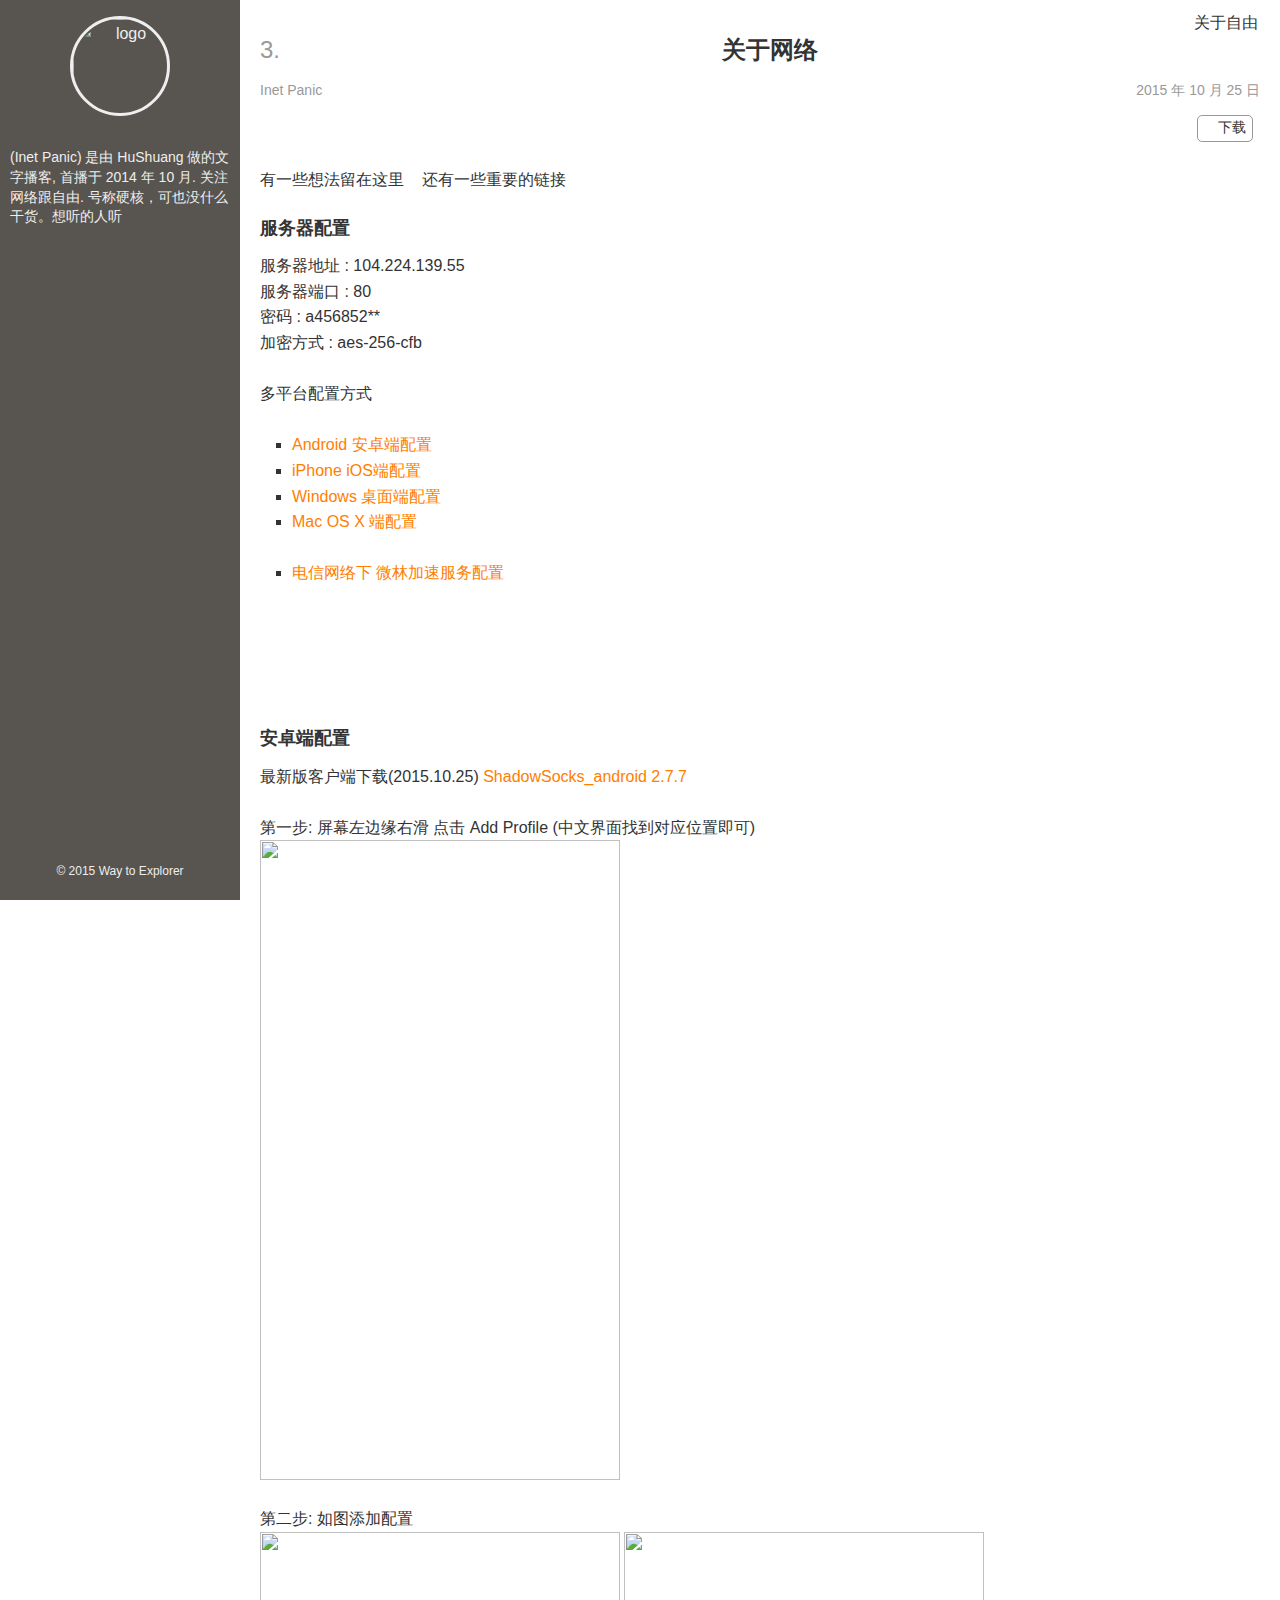
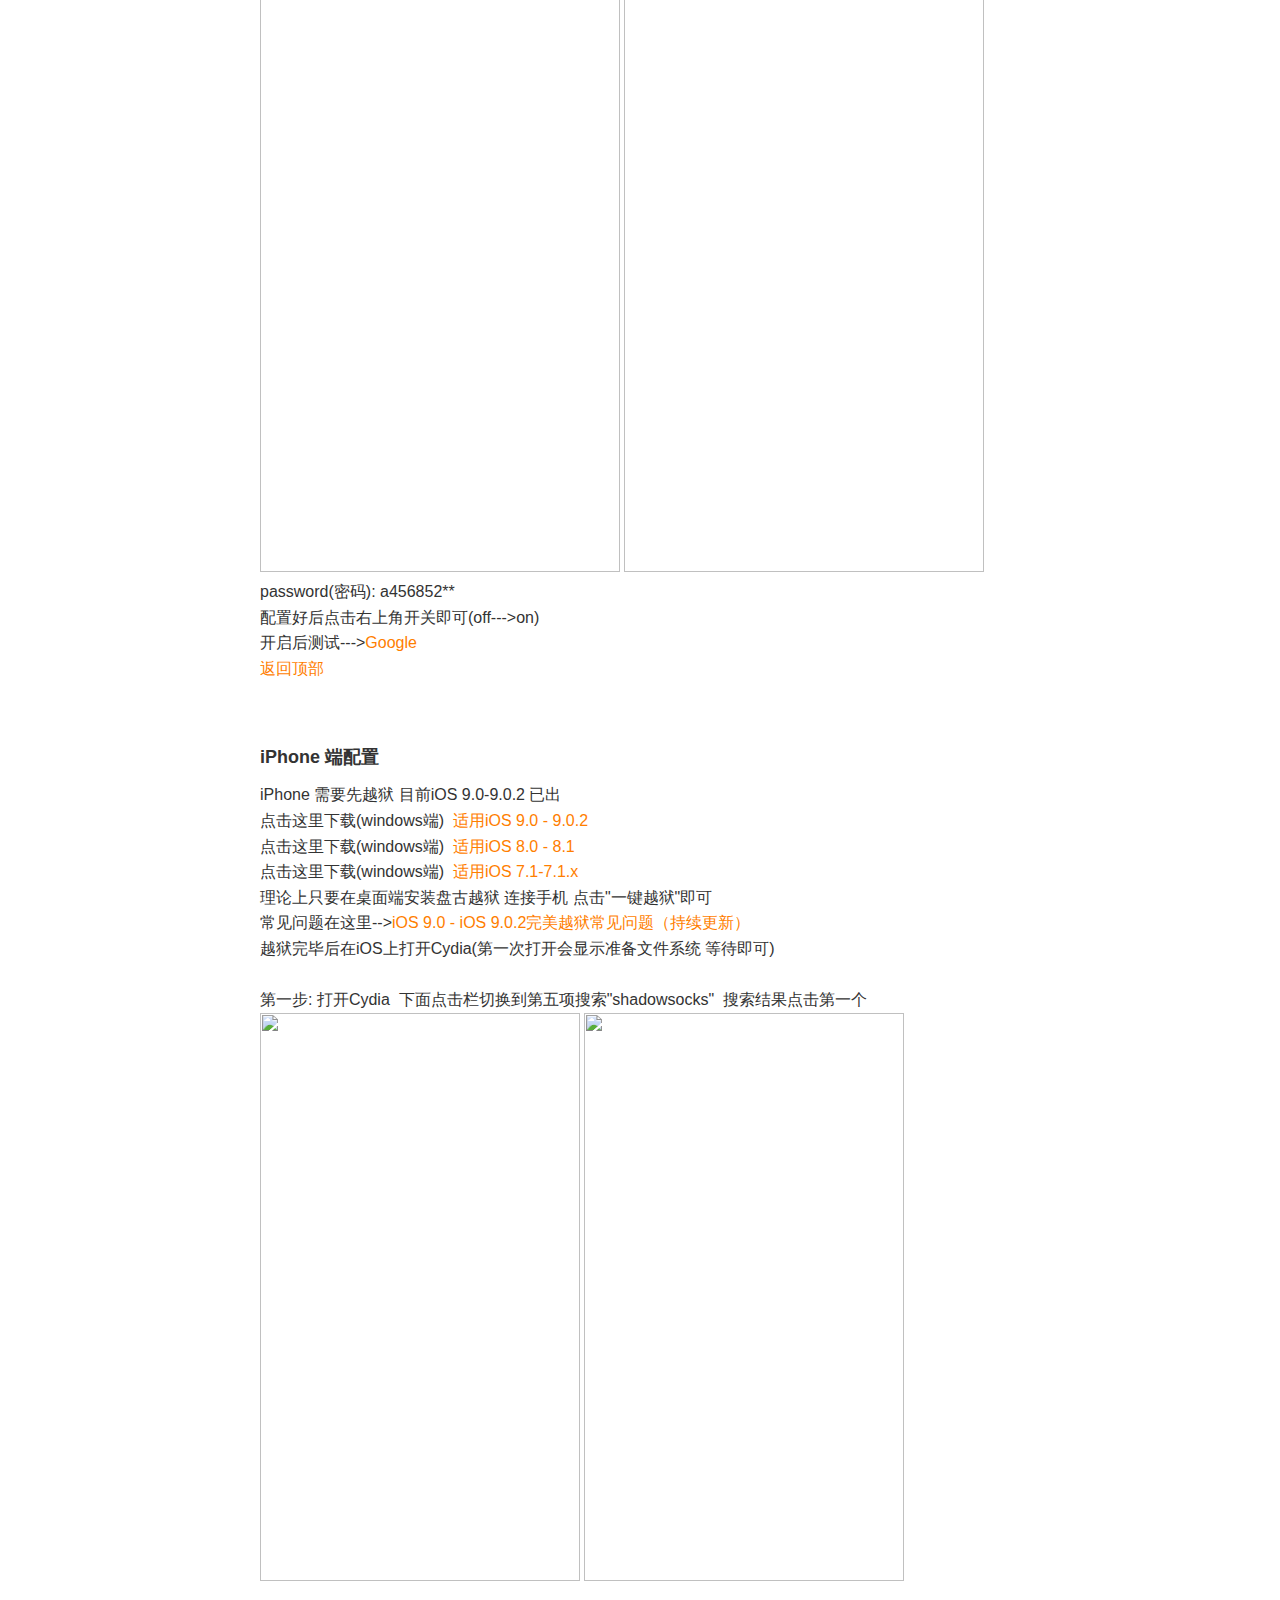
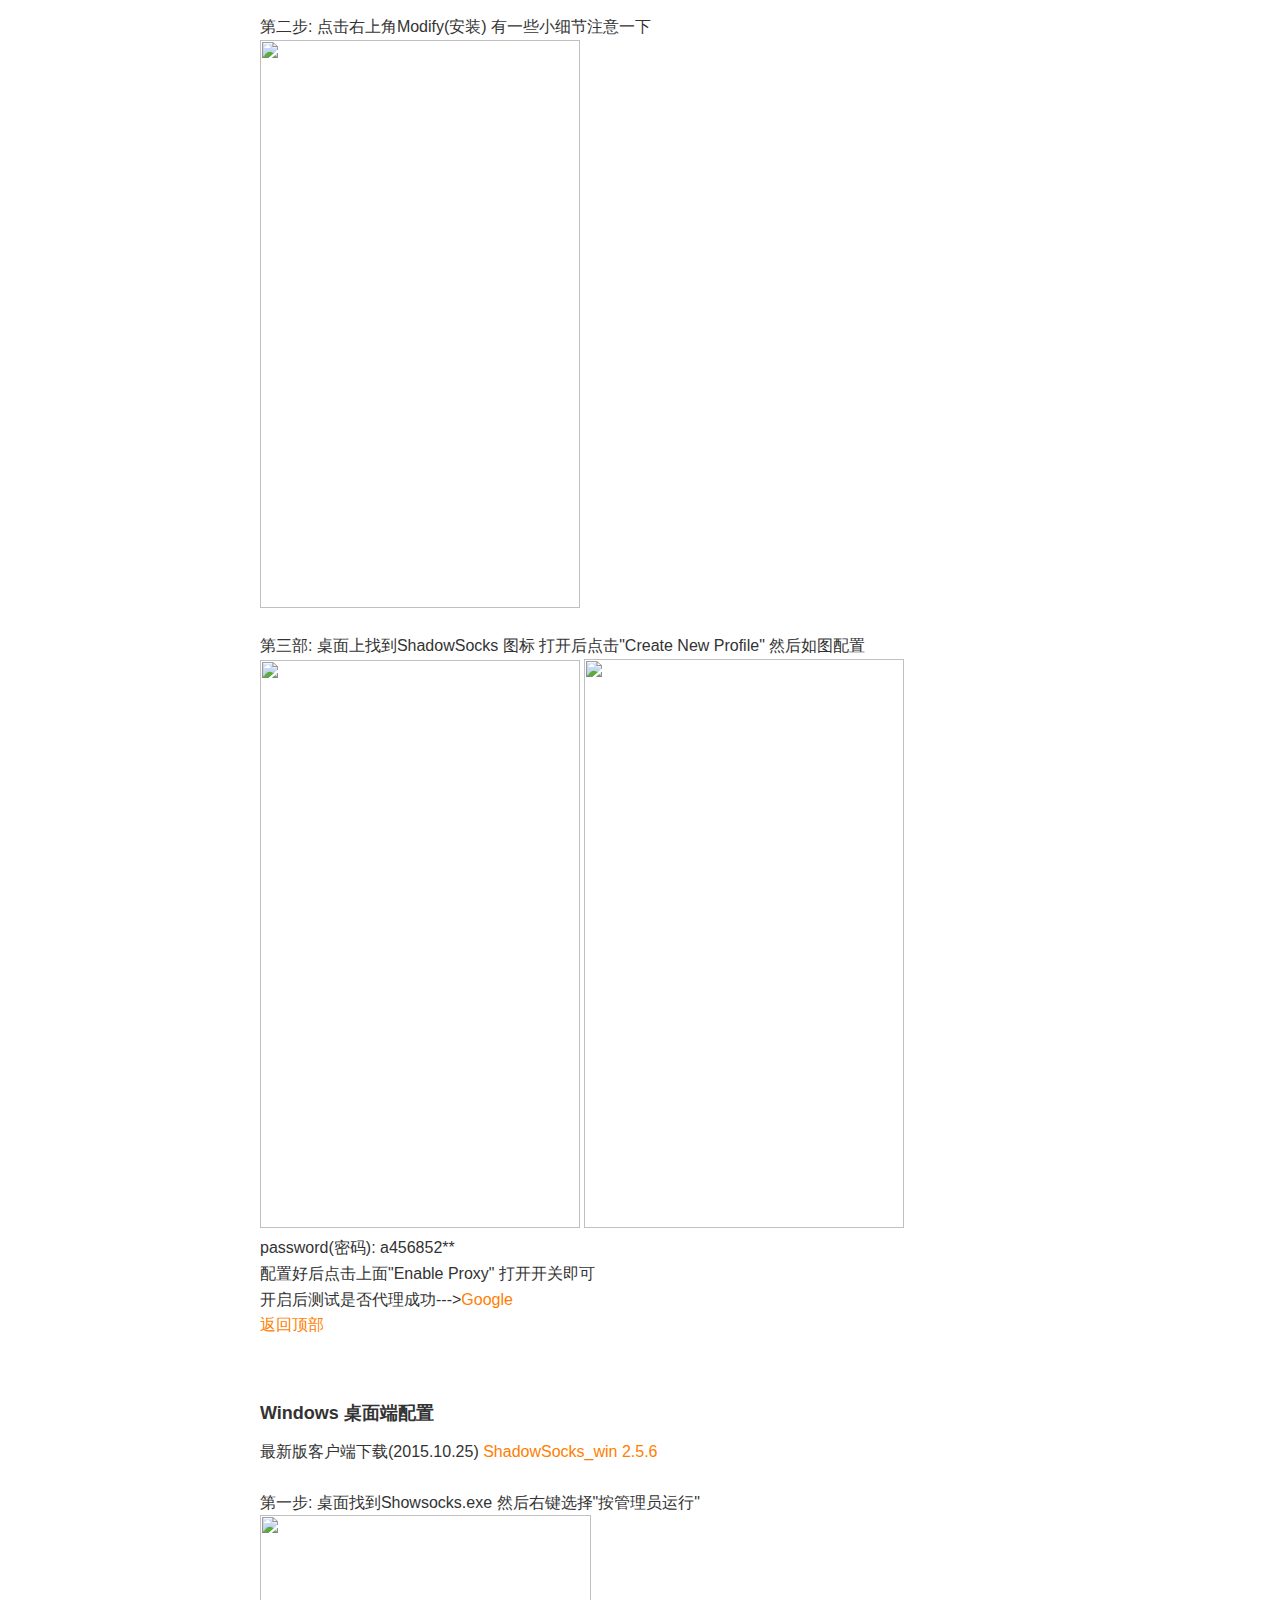
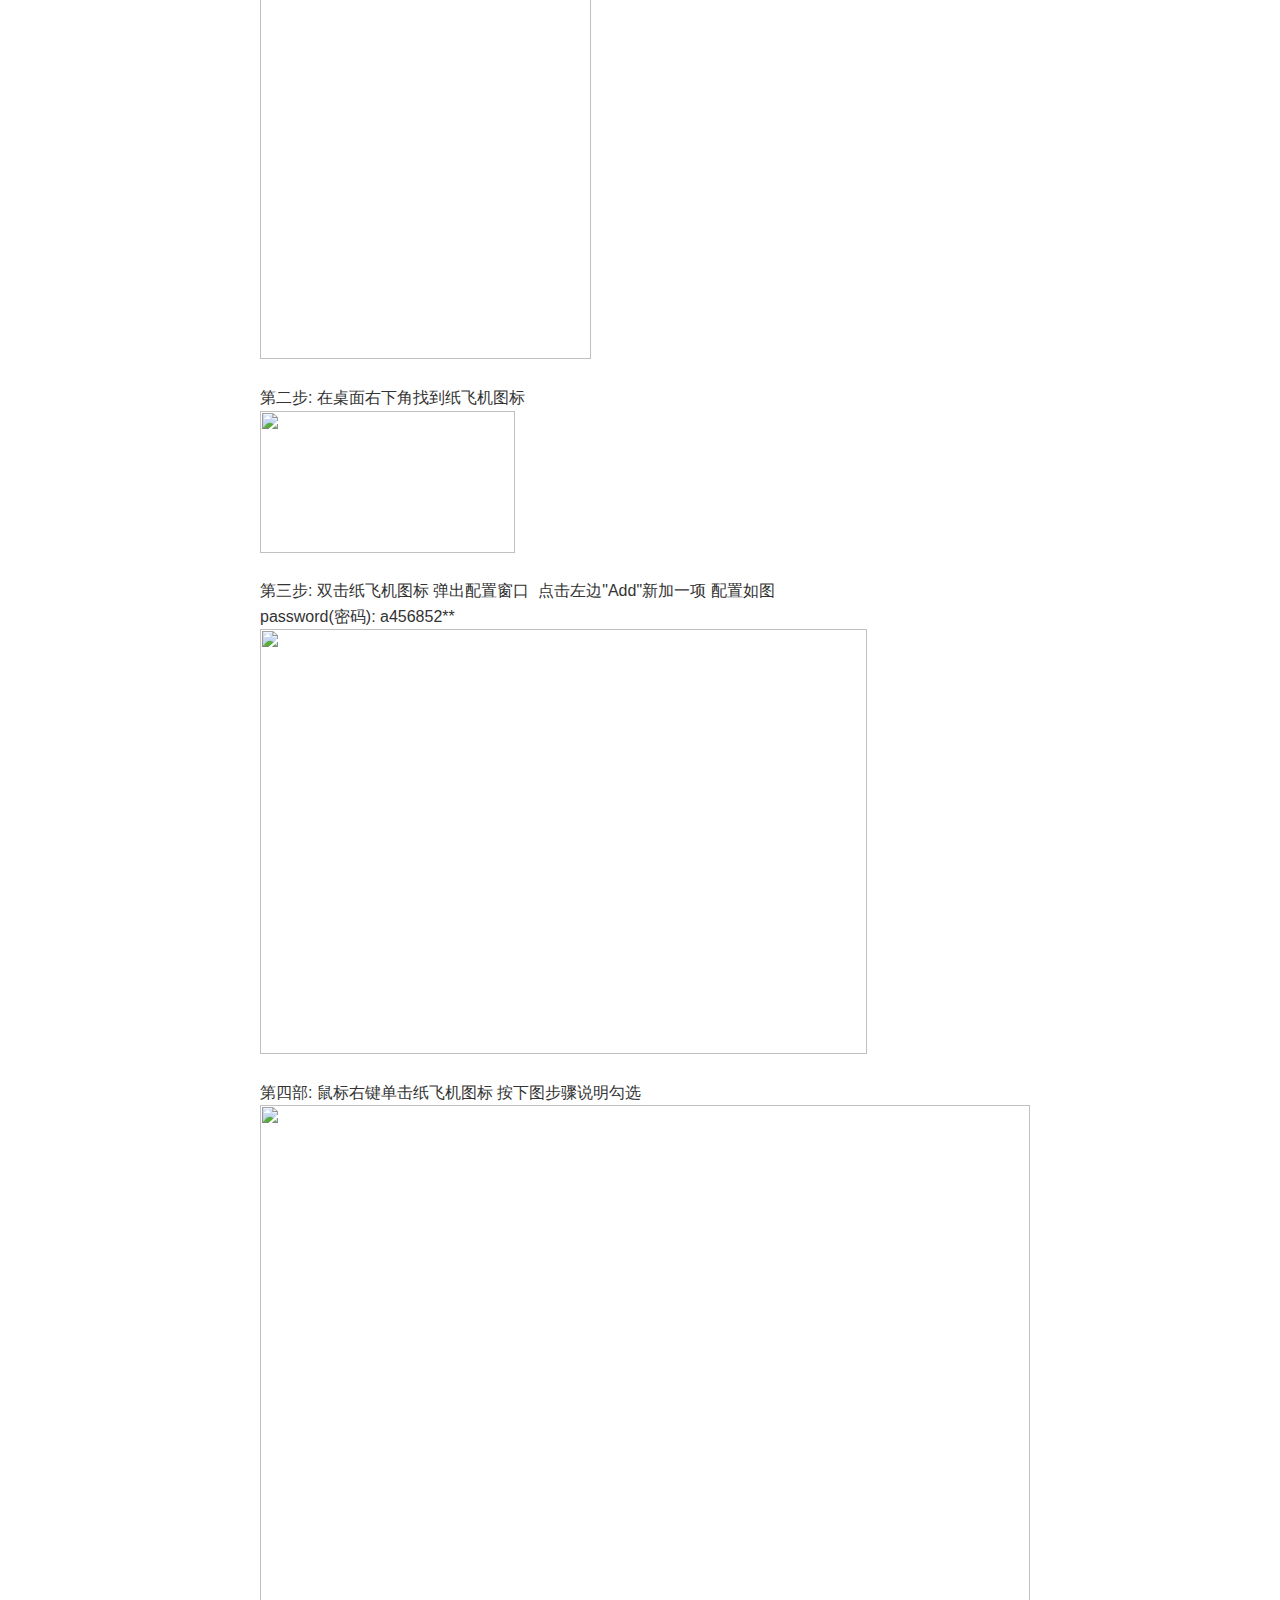
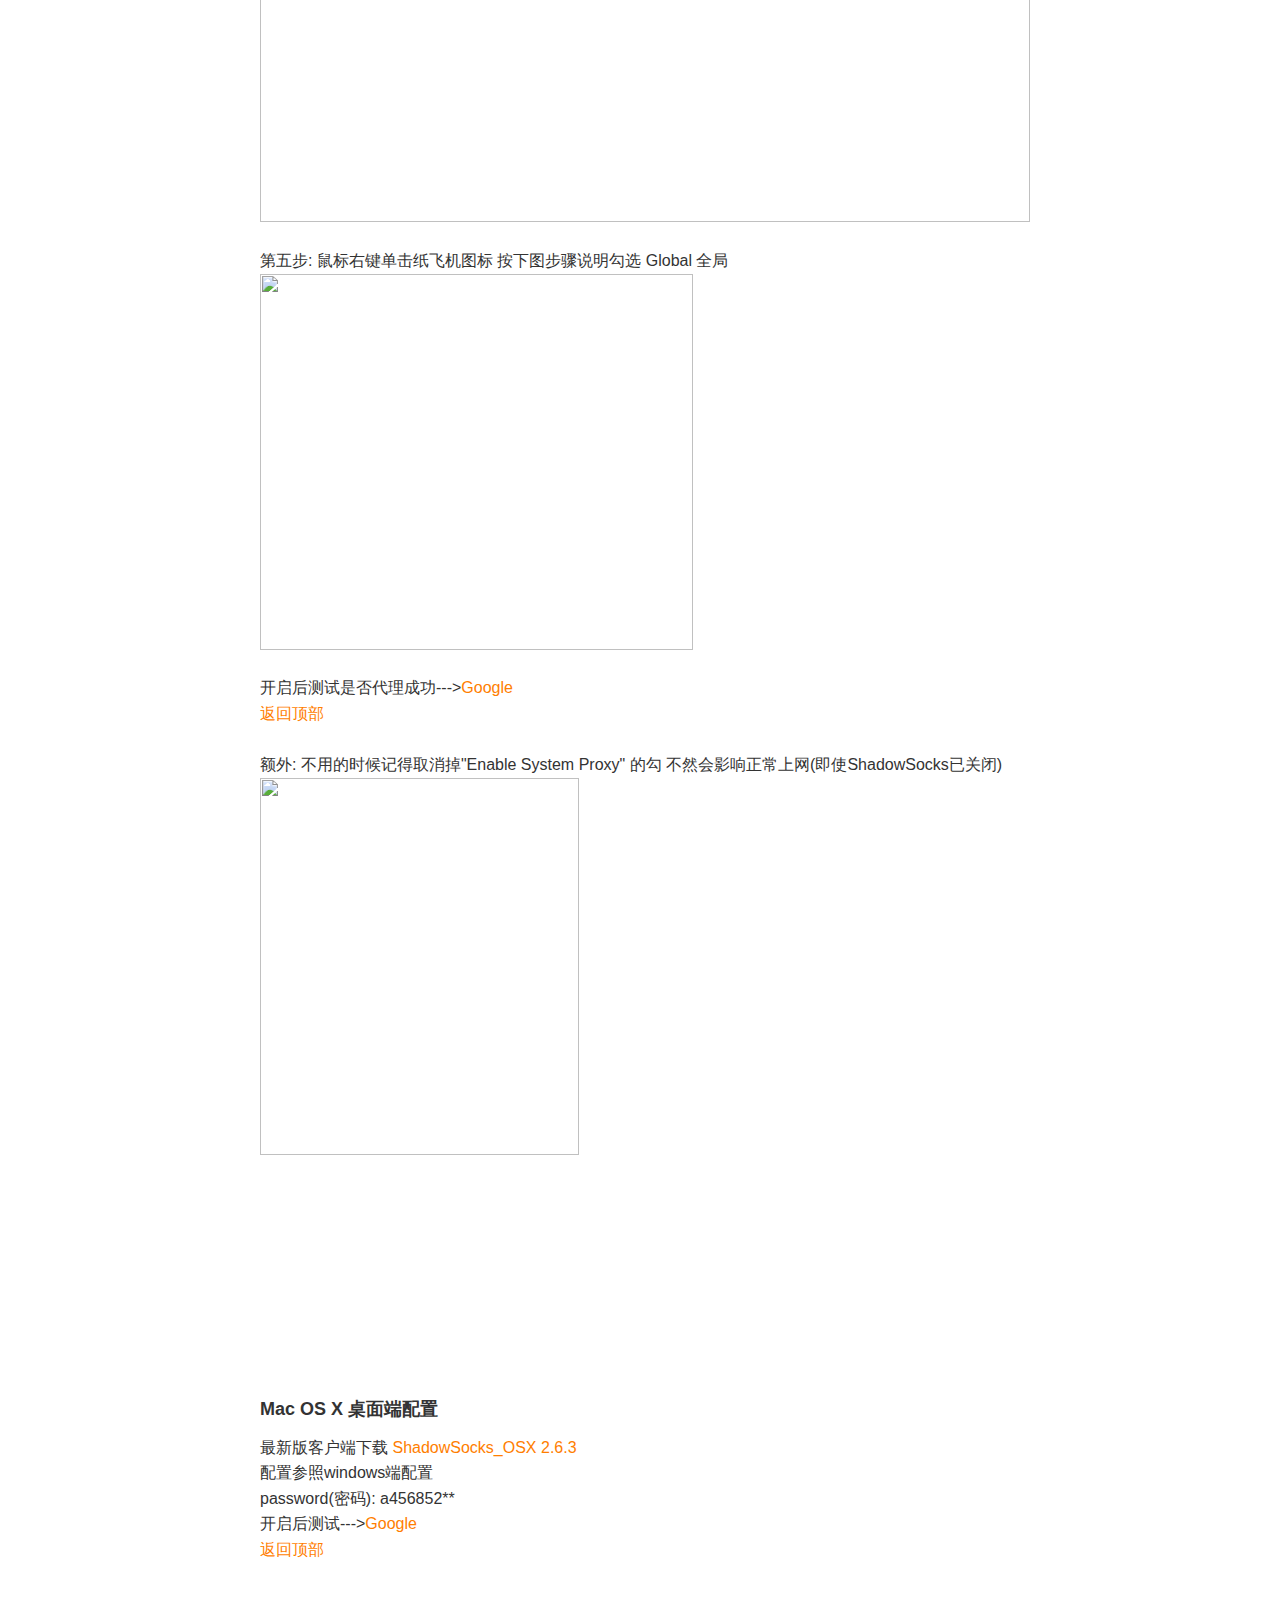
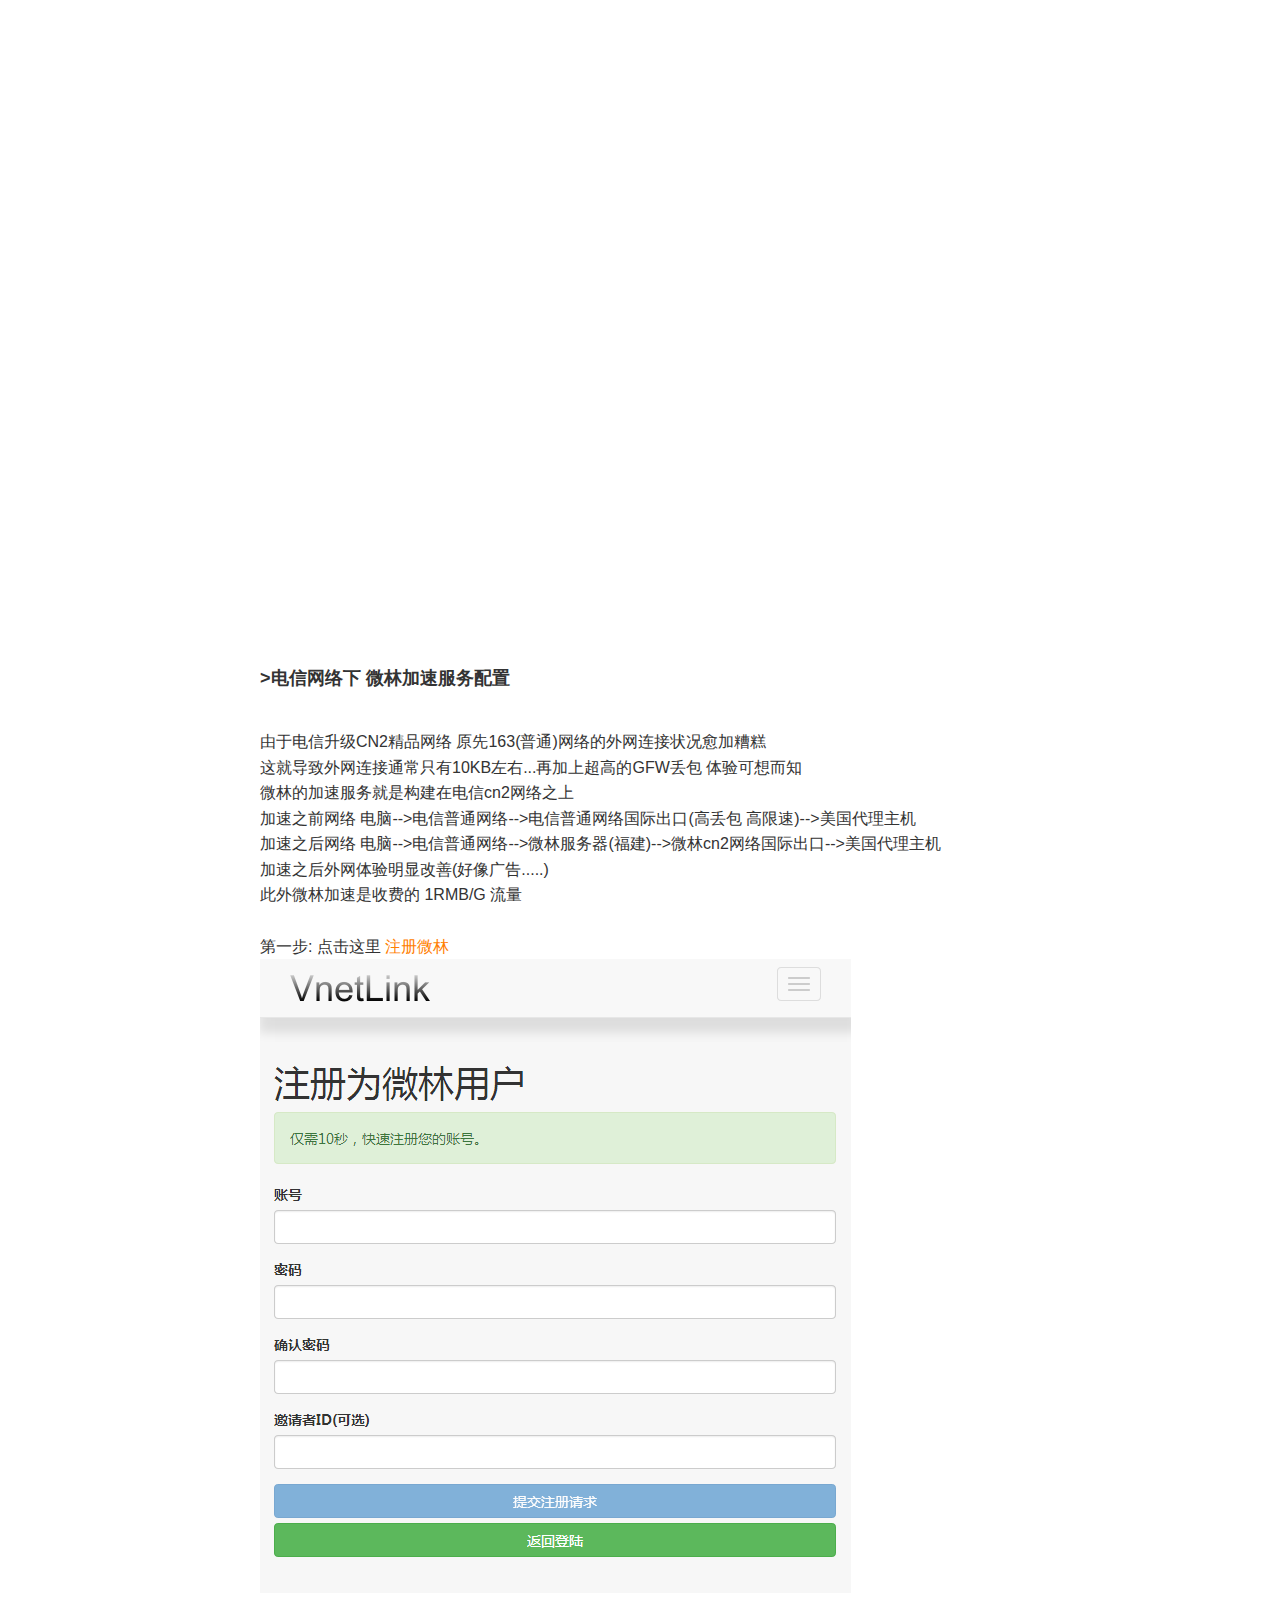
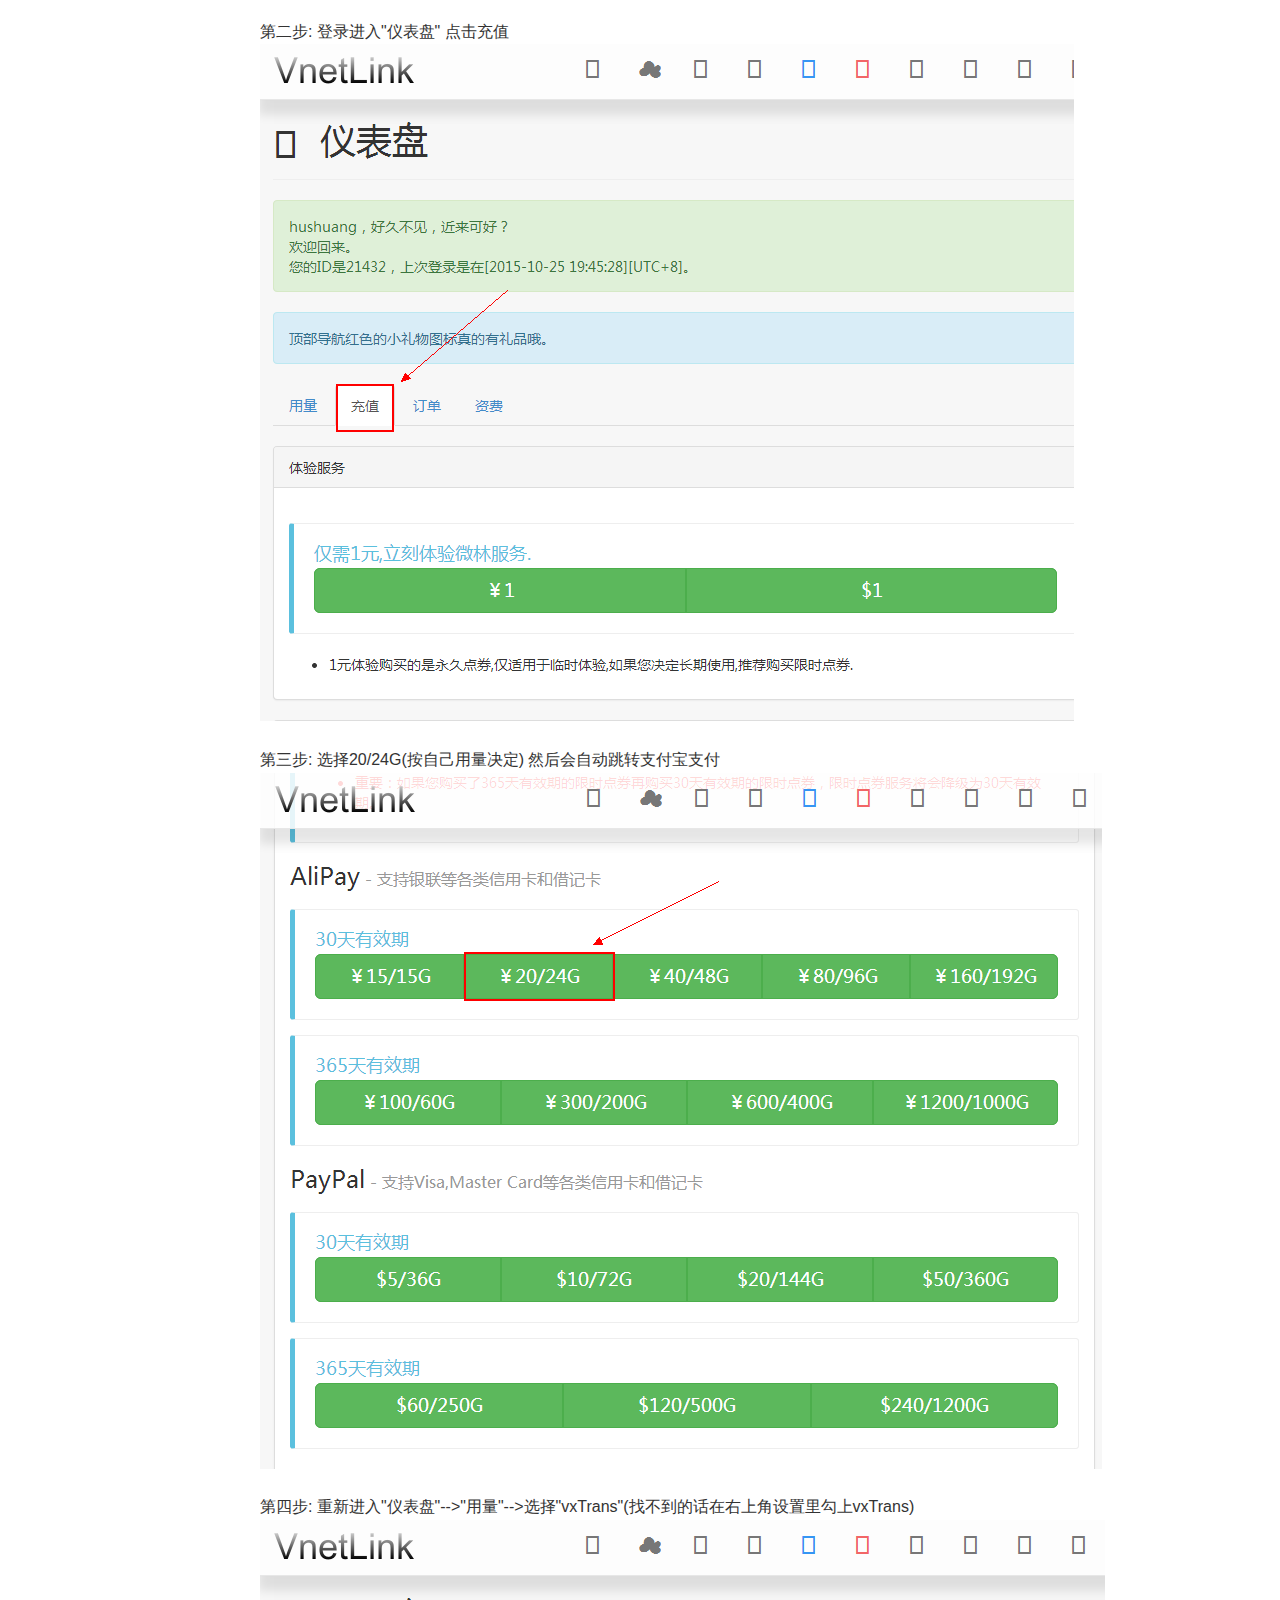
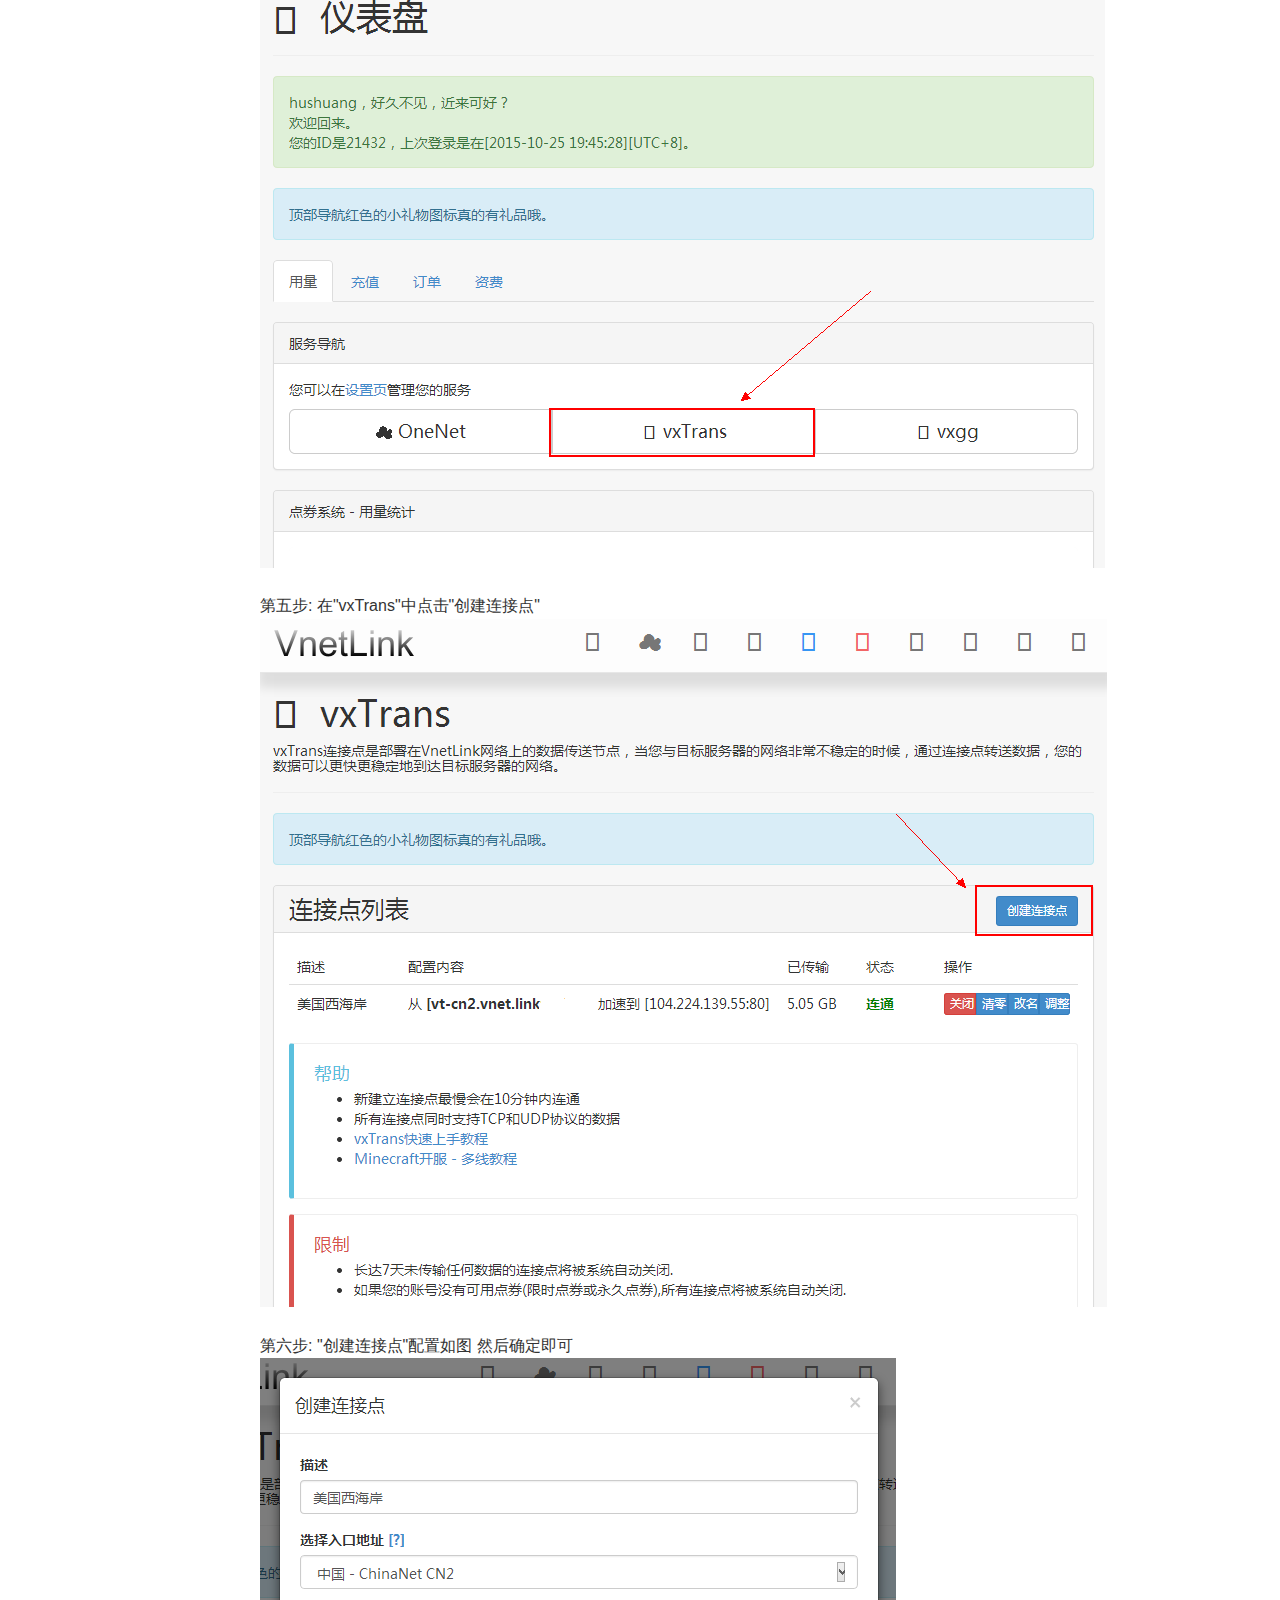
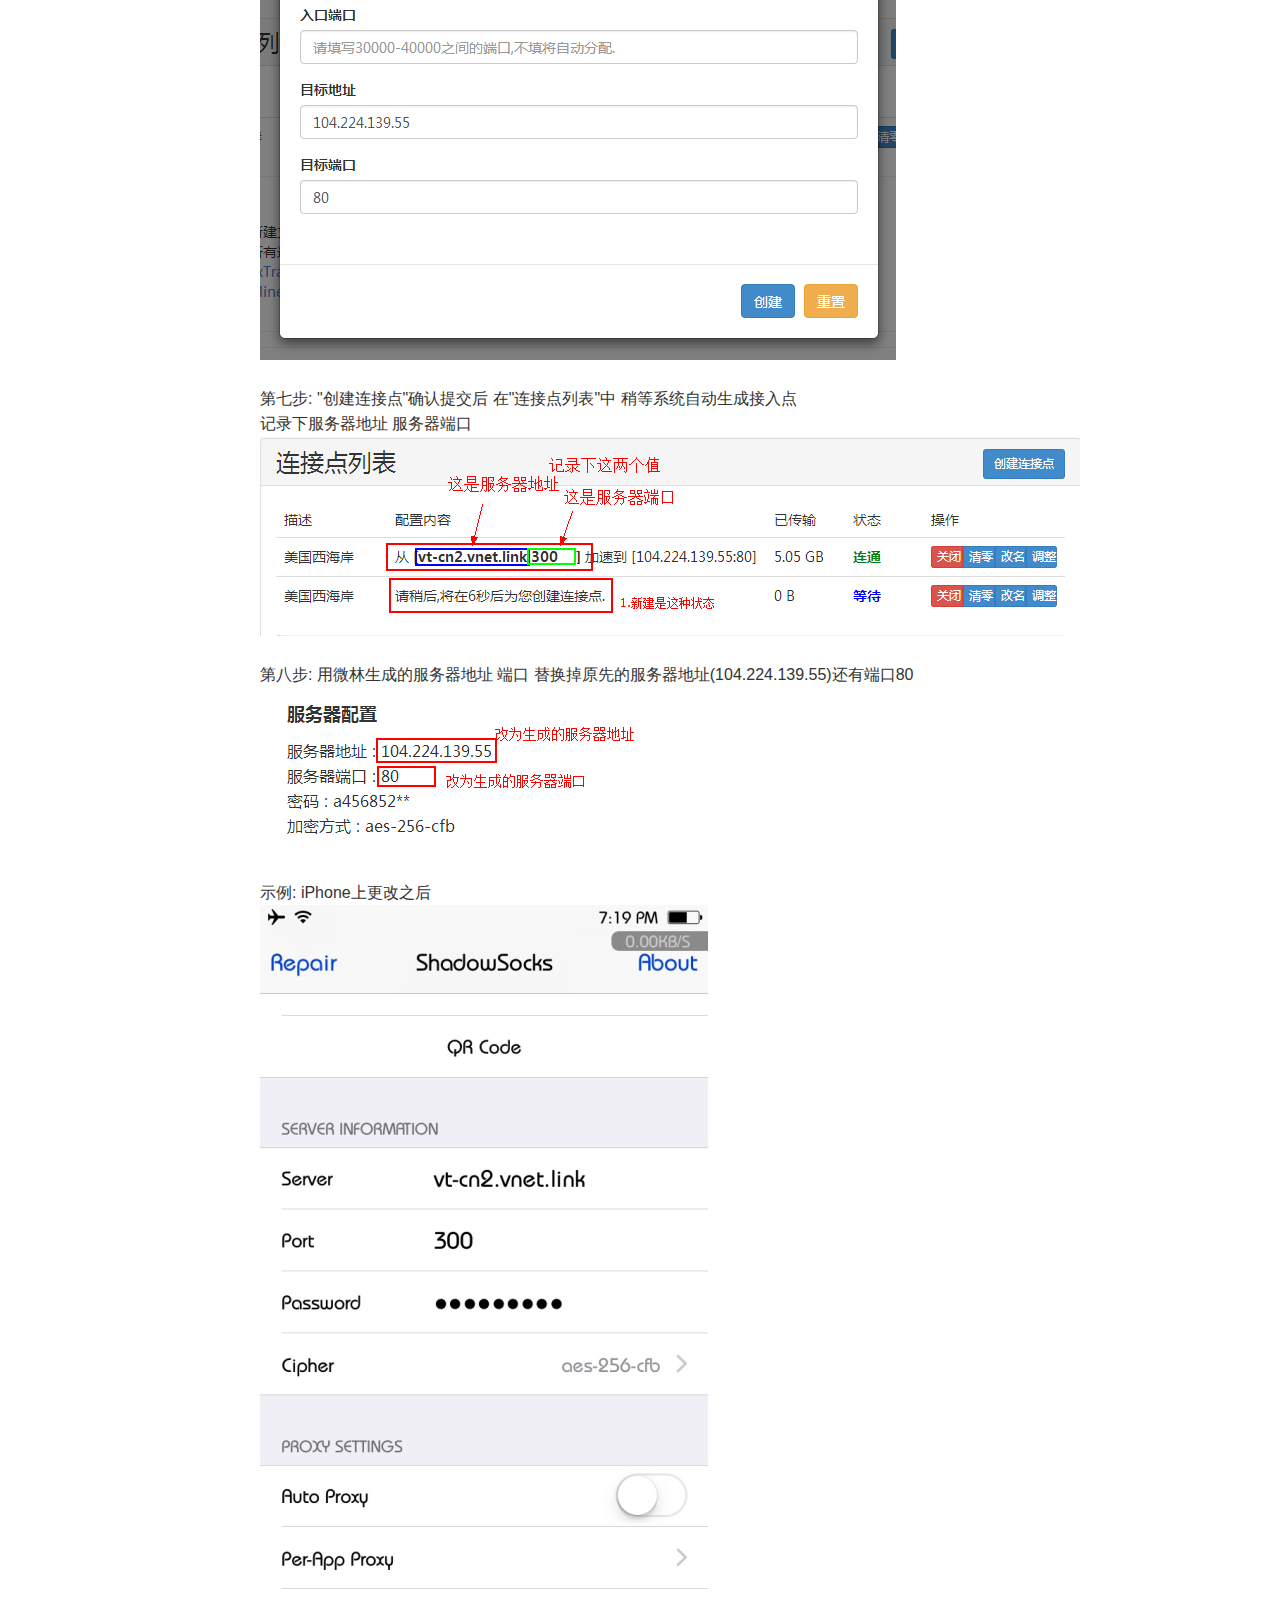
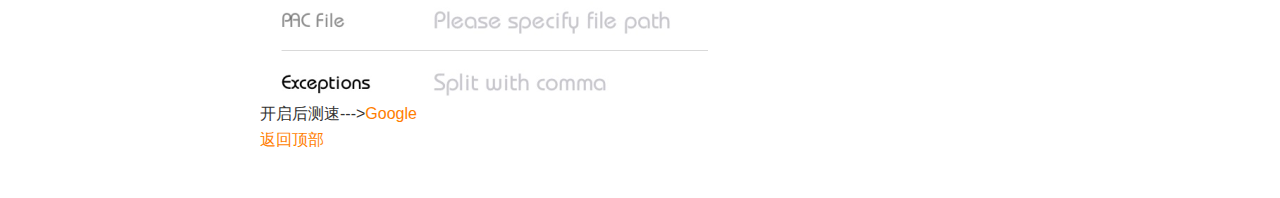
==== network.html @ 33e20332 ".." ====
<a name="A0" id="A0"></a>
<!DOCTYPE html>
<html>
<head>
<meta http-equiv="Content-Type" content="text/html; charset=UTF-8">
<meta charset="utf-8">
<meta name="viewport" content="width=device-width,initial-scale=1,maximum-scale=1,user-scalable=no">
<link rel="alternate" type="application/rss+xml" title="RSS master feed" href="">
<link rel="stylesheet" href="main.css" type="text/css">
<meta rel="theme-color" content="#ff7e00">
<link rel="shortcut icon" href="icon-kernelpanic-300.png">
<link rel="apple-touch-icon" href="icon-kernelpanic-300.png">
<link rel="alternate" type="application/rss+xml" title="HuShuang" href="">
<title>HuShuang</title>
<style>
header[role=banner]      { color: #eee; background: #58544F; }
footer[role=contentinfo] { color: #eee; background: #58544F; }
.content a       { color: #ff7e00; }
.content a:hover { border-color: #ff7e00; }
</style>
</head>
<body>
<header role="banner" class="fixedToTopLeft--2col">
<a href="https://ipn.li/kernelpanic/" title="HuShuang" target="_blank"><img class="show__logo unselectable" alt="logo" src="http://ww4.sinaimg.cn/large/8aa432f3gw1ew182hkwu9j20hr0htt9o.jpg"></a>
<div class="show__about secondaryText"><p>(Inet Panic) 是由 HuShuang 做的文字播客,   首播于 2014 年 10 月.   关注网络跟自由.   号称硬核，可也没什么干货。想听的人听</p>
</div>
<nav class="elsewhere">
<a class="elsewhere__link fa fa-envelope" href="mailto:" target="_blank" title="Email"></a>
<a class="elsewhere__link fa fa-twitter" href="https://twitter.com" target="_blank" title="Twitter"></a>
<a class="elsewhere__link fa fa-weibo" href="http://weibo.com/" target="_blank" title="Weibo"></a>
<a class="elsewhere__link fa fa-apple" href="https://itunes.apple.com/cn/podcast/" target="_blank" title="iTunes"></a>
<a class="elsewhere__link fa fa-apple" href="http://www.v2ex.com/member/hushuang" target="_blank" title="v2ex"></a>
</nav>
</header>
<main class="episodes fixedToRight--2col">
<nav>
<a rel="prev" href="index.html" style="float: left;"><i class="fa fa-chevron-circle-left"></i> </a>
<a rel="next" href="index.html" style="float: right;">关于自由<i class="fa fa-chevron-circle-right"></i></a>
</nav>
<article class="episode">
<header>
<h1 class="episode__title"><a href="" rel="bookmark" target="_blank"><span class="episode__id">3</span>关于网络</a></h1>
<div class="byline secondaryText">
<span class="byline__author">Inet Panic</span>
<!-- <time datetime="2015-9-13T02:05:13Z">2015 年 9 月 13 日</time> -->
<time datetime="2015-9-23T23:15:13Z">2015 年 10 月 25 日</time>
</div>
<div>
<div class="buttonGroup">
<a class="button button--download fa fa-download" href="" target="_blank" download="kernelpanic-3"> 下载</a>
</div>
</div>
</header>
<div class="content">
<p>有一些想法留在这里&nbsp;&nbsp;&nbsp;&nbsp;还有一些重要的链接</p>

<h2>服务器配置</h2>
服务器地址 : 104.224.139.55
<br>服务器端口 : 80
<br>密码 : a456852**
<br>加密方式 : aes-256-cfb
<br><br>多平台配置方式
<ul>
<li><a href="#A1">Android  安卓端配置</a></li>
<li><a href="#A2"> iPhone  iOS端配置</a></li>
<li><a href="#A3">Windows  桌面端配置</a></li>
<li><a href="#A4">Mac  OS X  端配置</a></li>
<br>
<li><a href="#A5">电信网络下  微林加速服务配置</a></li>
</ul>

<br><br><br>
<a name="A1" id="A1"></a>
<br>
<h2>安卓端配置</h2>
最新版客户端下载(2015.10.25) <a href="downloads/com.github.shadowsocks-1.apk">ShadowSocks_android 2.7.7</a>
<br><br>第一步: 屏幕左边缘右滑  点击 Add Profile (中文界面找到对应位置即可)<br>
<img src="images/Screenshot_2015-09-29-18-27-43.png" width="360" height="640" border="0" alt="">
<br><br>第二步: 如图添加配置<br>
<img src="images/Screenshot_2015-09-29-18-27-52.png" width="360" height="640" border="0" alt="">
<img src="images/Screenshot_2015-09-29-18-27-57.png" width="360" height="640" border="0" alt="">
<br>password(密码): a456852**
<br>配置好后点击右上角开关即可(off--->on)
<br>开启后测试---><a href="http://www.google.com">Google</a>
<br><a href="#A0">返回顶部</a>
<br><br>

<a name="A2" id="A2"></a>
<br>
<h2>iPhone 端配置</h2>
iPhone 需要先越狱  目前iOS 9.0-9.0.2 已出 
<br>点击这里下载(windows端)&nbsp;&nbsp;<a href="http://dl.pangu.25pp.com/jb/Pangu9_v1.1.0.exe">适用iOS 9.0 - 9.0.2</a>
<br>点击这里下载(windows端)&nbsp;&nbsp;<a href="http://dl.pangu.25pp.com/jb/Pangu8_v1.2.1.exe">适用iOS 8.0 - 8.1</a>
<br>点击这里下载(windows端)&nbsp;&nbsp;<a href="http://dl.pangu.25pp.com/jb/Pangu_v1.2.1.exe">适用iOS 7.1-7.1.x</a>
<br>理论上只要在桌面端安装盘古越狱  连接手机  点击"一键越狱"即可
<br>常见问题在这里--><a href="http://bbs.25pp.com/thread-390191-1-1.html">iOS 9.0 - iOS 9.0.2完美越狱常见问题（持续更新）</a>
<br>越狱完毕后在iOS上打开Cydia(第一次打开会显示准备文件系统  等待即可)
<br><br>第一步: 打开Cydia &nbsp;下面点击栏切换到第五项搜索"shadowsocks"&nbsp;&nbsp;搜索结果点击第一个<br>
<img src="images/image_20151025172523.jpg" width="320" height="568" border="0" alt="">
<img src="images/image_20151025172539.jpg" width="320" height="568" border="0" alt="">
<br><br>第二步: 点击右上角Modify(安装)  有一些小细节注意一下<br>
<img src="images/image_20151025172549.jpg" width="320" height="568" border="0" alt="">
<br><br>第三部: 桌面上找到ShadowSocks 图标  打开后点击"Create New Profile"  然后如图配置<br>
<img src="images/image_20151025172557.jpg" width="320" height="568" border="0" alt="">
<img src="images/image_20151025172606.jpg" width="320" height="569" border="0" alt="">
<br>password(密码): a456852**
<br>配置好后点击上面"Enable  Proxy" 打开开关即可
<br>开启后测试是否代理成功---><a href="http://www.google.com">Google</a>
<br><a href="#A0">返回顶部</a>
<br><br>

<a name="A3" id="A3"></a>
<br>
<h2>Windows 桌面端配置</h2>
最新版客户端下载(2015.10.25)  <a href="downloads/Shadowsocks.exe">ShadowSocks_win 2.5.6</a>
<br><br>第一步: 桌面找到Showsocks.exe  然后右键选择"按管理员运行"<br>
<img src="images/管理员运行.png" width="331" height="444" border="0" alt="">
<br><br>第二步: 在桌面右下角找到纸飞机图标 <br>
<img src="images/双击.png" width="255" height="142" border="0" alt="">
<br><br>第三步: 双击纸飞机图标  弹出配置窗口&nbsp;&nbsp;点击左边"Add"新加一项  配置如图
<br>password(密码): a456852**<br>
<img src="images/配置窗口.png" width="607" height="425" border="0" alt="">
<br><br>第四部: 鼠标右键单击纸飞机图标  按下图步骤说明勾选
<img src="images/本地服务器配置.png" width="770" height="717" border="0" alt="">
<br><br>第五步: 鼠标右键单击纸飞机图标  按下图步骤说明勾选 Global 全局<br>
<img src="images/配置.png" width="433" height="376" border="0" alt="">
<br>
<br>开启后测试是否代理成功---><a href="http://www.google.com">Google</a>
<br><a href="#A0">返回顶部</a>
<br><br>额外: 不用的时候记得取消掉"Enable System Proxy" 的勾  不然会影响正常上网(即使ShadowSocks已关闭)
<br><img src="images/取消系统代理.png" width="319" height="377" border="0" alt="">

<br><br><br><br><br><br><br><br><br>
<a name="A4" id="A4"></a>
<br>
<h2>Mac OS X  桌面端配置</h2>
最新版客户端下载 <a href="downloads/ShadowsocksX-2.6.3.dmg">ShadowSocks_OSX 2.6.3</a>
<br>配置参照windows端配置
<br>password(密码): a456852**
<br>开启后测试---><a href="http://www.google.com">Google</a>
<br><a href="#A0">返回顶部</a>
<br><br><br><br><br><br><br><br><br>
<br><br><br><br><br><br><br><br><br>
<br><br><br><br><br><br><br><br><br>

<a name="A5" id="A5"></a>
<br>
<h2>>电信网络下  微林加速服务配置</h2>
<br>由于电信升级CN2精品网络  原先163(普通)网络的外网连接状况愈加糟糕
<br>这就导致外网连接通常只有10KB左右...再加上超高的GFW丢包  体验可想而知
<br>微林的加速服务就是构建在电信cn2网络之上  
<br>加速之前网络  电脑-->电信普通网络-->电信普通网络国际出口(高丢包 高限速)-->美国代理主机
<br>加速之后网络  电脑-->电信普通网络-->微林服务器(福建)-->微林cn2网络国际出口-->美国代理主机
<br>加速之后外网体验明显改善(好像广告.....)
<br>此外微林加速是收费的  1RMB/G 流量

<br><br>第一步: 点击这里&nbsp;<a href="https://vnet.link/?rc=21432">注册微林</a><br>
<img src="images/微林注册.png" width="591" height="634" border="0" alt="">
<br><br>第二步: 登录进入"仪表盘"  点击充值<br>
<img src="images/微林充值1.png" width="814" height="677" border="0" alt="">
<br><br>第三步: 选择20/24G(按自己用量决定)  然后会自动跳转支付宝支付<br>
<img src="images/微林20 24.png" width="842" height="696" border="0" alt="">
<br><br>第四步: 重新进入"仪表盘"-->"用量"-->选择"vxTrans"(找不到的话在右上角设置里勾上vxTrans)<br>
<img src="images/微林仪表盘vxTrans.png" width="845" height="648" border="0" alt="">
<br><br>第五步: 在"vxTrans"中点击"创建连接点"<br>
<img src="images/微林创建新连接点.png" width="847" height="688" border="0" alt="">
<br><br>第六步: "创建连接点"配置如图  然后确定即可<br>
<img src="images/微林创建连接点.png" width="636" height="602" border="0" alt="">
<br><br>第七步: "创建连接点"确认提交后  在"连接点列表"中  稍等系统自动生成接入点
<br>记录下服务器地址  服务器端口<br>
<img src="images/微林连接点列表.png" width="820" height="199" border="0" alt="">
<br><br>第八步: 用微林生成的服务器地址  端口  替换掉原先的服务器地址(104.224.139.55)还有端口80<br>
<img src="images/微林生成.png" width="417" height="167" border="0" alt="">
<br><br>示例: iPhone上更改之后<br>
<img src="images/微林更改之后.png" width="448" height="796" border="0" alt="">

<br>开启后测速---><a href="http://www.google.com">Google</a>
<br><a href="#A0">返回顶部</a>
<br><br>

</div>
</article>
</main>
<footer role="contentinfo" class="fixedToBottom fixedToBottomLeft--2col">
<p class="copyright">© 2015 <a href="" target="_blank">Way to Explorer</a></p>
</footer>
</body>
<style id="stylish-5" class="stylish" type="text/css">
*::selection {
	background-color: #000000;
	color: #ffffff;
}

*::-webkit-scrollbar {
    width: 0px;
    height: 0px;
}

* {
  font-family: 
    'WenQuanYi Micro Hei Mono', 
    'WenQuanYi Micro Hei',
    'Microsoft Yahei Mono', 
    'Microsoft Yahei', 
     sans-serif, 
     Simsun;
}
</style>
</html>
---- main.css ----
/*!
 *  Font Awesome 4.2.0 by @davegandy - http://fontawesome.io - @fontawesome
 *  License - http://fontawesome.io/license (Font: SIL OFL 1.1, CSS: MIT License)
 */@font-face{font-family:FontAwesome;src:url(../fonts/fontawesome-webfont.eot?v=4.2.0);src:url(../fonts/fontawesome-webfont.eot?#iefix&v=4.2.0) format('embedded-opentype'),url(../fonts/fontawesome-webfont.woff?v=4.2.0) format('woff'),url(../fonts/fontawesome-webfont.ttf?v=4.2.0) format('truetype'),url(../fonts/fontawesome-webfont.svg?v=4.2.0#fontawesomeregular) format('svg');font-weight:400;font-style:normal}.fa{display:inline-block;font:normal normal normal 14px/1 FontAwesome;font-size:inherit;text-rendering:auto;-webkit-font-smoothing:antialiased;-moz-osx-font-smoothing:grayscale}.fa-lg{font-size:1.33333333em;line-height:.75em;vertical-align:-15%}.fa-2x{font-size:2em}.fa-3x{font-size:3em}.fa-4x{font-size:4em}.fa-5x{font-size:5em}.fa-fw{width:1.28571429em;text-align:center}.fa-ul{padding-left:0;margin-left:2.14285714em;list-style-type:none}.fa-ul>li{position:relative}.fa-li{position:absolute;left:-2.14285714em;width:2.14285714em;top:.14285714em;text-align:center}.fa-li.fa-lg{left:-1.85714286em}.fa-border{padding:.2em .25em .15em;border:solid .08em #eee;border-radius:.1em}.pull-right{float:right}.pull-left{float:left}.fa.pull-left{margin-right:.3em}.fa.pull-right{margin-left:.3em}.fa-spin{-webkit-animation:fa-spin 2s infinite linear;animation:fa-spin 2s infinite linear}@-webkit-keyframes fa-spin{0%{-webkit-transform:rotate(0deg);transform:rotate(0deg)}100%{-webkit-transform:rotate(359deg);transform:rotate(359deg)}}@keyframes fa-spin{0%{-webkit-transform:rotate(0deg);transform:rotate(0deg)}100%{-webkit-transform:rotate(359deg);transform:rotate(359deg)}}.fa-rotate-90{filter:progid:DXImageTransform.Microsoft.BasicImage(rotation=1);-webkit-transform:rotate(90deg);-ms-transform:rotate(90deg);transform:rotate(90deg)}.fa-rotate-180{filter:progid:DXImageTransform.Microsoft.BasicImage(rotation=2);-webkit-transform:rotate(180deg);-ms-transform:rotate(180deg);transform:rotate(180deg)}.fa-rotate-270{filter:progid:DXImageTransform.Microsoft.BasicImage(rotation=3);-webkit-transform:rotate(270deg);-ms-transform:rotate(270deg);transform:rotate(270deg)}.fa-flip-horizontal{filter:progid:DXImageTransform.Microsoft.BasicImage(rotation=0, mirror=1);-webkit-transform:scale(-1,1);-ms-transform:scale(-1,1);transform:scale(-1,1)}.fa-flip-vertical{filter:progid:DXImageTransform.Microsoft.BasicImage(rotation=2, mirror=1);-webkit-transform:scale(1,-1);-ms-transform:scale(1,-1);transform:scale(1,-1)}:root .fa-rotate-90,:root .fa-rotate-180,:root .fa-rotate-270,:root .fa-flip-horizontal,:root .fa-flip-vertical{filter:none}.fa-stack{position:relative;display:inline-block;width:2em;height:2em;line-height:2em;vertical-align:middle}.fa-stack-1x,.fa-stack-2x{position:absolute;left:0;width:100%;text-align:center}.fa-stack-1x{line-height:inherit}.fa-stack-2x{font-size:2em}.fa-inverse{color:#fff}.fa-glass:before{content:"\f000"}.fa-music:before{content:"\f001"}.fa-search:before{content:"\f002"}.fa-envelope-o:before{content:"\f003"}.fa-heart:before{content:"\f004"}.fa-star:before{content:"\f005"}.fa-star-o:before{content:"\f006"}.fa-user:before{content:"\f007"}.fa-film:before{content:"\f008"}.fa-th-large:before{content:"\f009"}.fa-th:before{content:"\f00a"}.fa-th-list:before{content:"\f00b"}.fa-check:before{content:"\f00c"}.fa-remove:before,.fa-close:before,.fa-times:before{content:"\f00d"}.fa-search-plus:before{content:"\f00e"}.fa-search-minus:before{content:"\f010"}.fa-power-off:before{content:"\f011"}.fa-signal:before{content:"\f012"}.fa-gear:before,.fa-cog:before{content:"\f013"}.fa-trash-o:before{content:"\f014"}.fa-home:before{content:"\f015"}.fa-file-o:before{content:"\f016"}.fa-clock-o:before{content:"\f017"}.fa-road:before{content:"\f018"}.fa-download:before{content:"\f019"}.fa-arrow-circle-o-down:before{content:"\f01a"}.fa-arrow-circle-o-up:before{content:"\f01b"}.fa-inbox:before{content:"\f01c"}.fa-play-circle-o:before{content:"\f01d"}.fa-rotate-right:before,.fa-repeat:before{content:"\f01e"}.fa-refresh:before{content:"\f021"}.fa-list-alt:before{content:"\f022"}.fa-lock:before{content:"\f023"}.fa-flag:before{content:"\f024"}.fa-headphones:before{content:"\f025"}.fa-volume-off:before{content:"\f026"}.fa-volume-down:before{content:"\f027"}.fa-volume-up:before{content:"\f028"}.fa-qrcode:before{content:"\f029"}.fa-barcode:before{content:"\f02a"}.fa-tag:before{content:"\f02b"}.fa-tags:before{content:"\f02c"}.fa-book:before{content:"\f02d"}.fa-bookmark:before{content:"\f02e"}.fa-print:before{content:"\f02f"}.fa-camera:before{content:"\f030"}.fa-font:before{content:"\f031"}.fa-bold:before{content:"\f032"}.fa-italic:before{content:"\f033"}.fa-text-height:before{content:"\f034"}.fa-text-width:before{content:"\f035"}.fa-align-left:before{content:"\f036"}.fa-align-center:before{content:"\f037"}.fa-align-right:before{content:"\f038"}.fa-align-justify:before{content:"\f039"}.fa-list:before{content:"\f03a"}.fa-dedent:before,.fa-outdent:before{content:"\f03b"}.fa-indent:before{content:"\f03c"}.fa-video-camera:before{content:"\f03d"}.fa-photo:before,.fa-image:before,.fa-picture-o:before{content:"\f03e"}.fa-pencil:before{content:"\f040"}.fa-map-marker:before{content:"\f041"}.fa-adjust:before{content:"\f042"}.fa-tint:before{content:"\f043"}.fa-edit:before,.fa-pencil-square-o:before{content:"\f044"}.fa-share-square-o:before{content:"\f045"}.fa-check-square-o:before{content:"\f046"}.fa-arrows:before{content:"\f047"}.fa-step-backward:before{content:"\f048"}.fa-fast-backward:before{content:"\f049"}.fa-backward:before{content:"\f04a"}.fa-play:before{content:"\f04b"}.fa-pause:before{content:"\f04c"}.fa-stop:before{content:"\f04d"}.fa-forward:before{content:"\f04e"}.fa-fast-forward:before{content:"\f050"}.fa-step-forward:before{content:"\f051"}.fa-eject:before{content:"\f052"}.fa-chevron-left:before{content:"\f053"}.fa-chevron-right:before{content:"\f054"}.fa-plus-circle:before{content:"\f055"}.fa-minus-circle:before{content:"\f056"}.fa-times-circle:before{content:"\f057"}.fa-check-circle:before{content:"\f058"}.fa-question-circle:before{content:"\f059"}.fa-info-circle:before{content:"\f05a"}.fa-crosshairs:before{content:"\f05b"}.fa-times-circle-o:before{content:"\f05c"}.fa-check-circle-o:before{content:"\f05d"}.fa-ban:before{content:"\f05e"}.fa-arrow-left:before{content:"\f060"}.fa-arrow-right:before{content:"\f061"}.fa-arrow-up:before{content:"\f062"}.fa-arrow-down:before{content:"\f063"}.fa-mail-forward:before,.fa-share:before{content:"\f064"}.fa-expand:before{content:"\f065"}.fa-compress:before{content:"\f066"}.fa-plus:before{content:"\f067"}.fa-minus:before{content:"\f068"}.fa-asterisk:before{content:"\f069"}.fa-exclamation-circle:before{content:"\f06a"}.fa-gift:before{content:"\f06b"}.fa-leaf:before{content:"\f06c"}.fa-fire:before{content:"\f06d"}.fa-eye:before{content:"\f06e"}.fa-eye-slash:before{content:"\f070"}.fa-warning:before,.fa-exclamation-triangle:before{content:"\f071"}.fa-plane:before{content:"\f072"}.fa-calendar:before{content:"\f073"}.fa-random:before{content:"\f074"}.fa-comment:before{content:"\f075"}.fa-magnet:before{content:"\f076"}.fa-chevron-up:before{content:"\f077"}.fa-chevron-down:before{content:"\f078"}.fa-retweet:before{content:"\f079"}.fa-shopping-cart:before{content:"\f07a"}.fa-folder:before{content:"\f07b"}.fa-folder-open:before{content:"\f07c"}.fa-arrows-v:before{content:"\f07d"}.fa-arrows-h:before{content:"\f07e"}.fa-bar-chart-o:before,.fa-bar-chart:before{content:"\f080"}.fa-twitter-square:before{content:"\f081"}.fa-facebook-square:before{content:"\f082"}.fa-camera-retro:before{content:"\f083"}.fa-key:before{content:"\f084"}.fa-gears:before,.fa-cogs:before{content:"\f085"}.fa-comments:before{content:"\f086"}.fa-thumbs-o-up:before{content:"\f087"}.fa-thumbs-o-down:before{content:"\f088"}.fa-star-half:before{content:"\f089"}.fa-heart-o:before{content:"\f08a"}.fa-sign-out:before{content:"\f08b"}.fa-linkedin-square:before{content:"\f08c"}.fa-thumb-tack:before{content:"\f08d"}.fa-external-link:before{content:"\f08e"}.fa-sign-in:before{content:"\f090"}.fa-trophy:before{content:"\f091"}.fa-github-square:before{content:"\f092"}.fa-upload:before{content:"\f093"}.fa-lemon-o:before{content:"\f094"}.fa-phone:before{content:"\f095"}.fa-square-o:before{content:"\f096"}.fa-bookmark-o:before{content:"\f097"}.fa-phone-square:before{content:"\f098"}.fa-twitter:before{content:"\f099"}.fa-facebook:before{content:"\f09a"}.fa-github:before{content:"\f09b"}.fa-unlock:before{content:"\f09c"}.fa-credit-card:before{content:"\f09d"}.fa-rss:before{content:"\f09e"}.fa-hdd-o:before{content:"\f0a0"}.fa-bullhorn:before{content:"\f0a1"}.fa-bell:before{content:"\f0f3"}.fa-certificate:before{content:"\f0a3"}.fa-hand-o-right:before{content:"\f0a4"}.fa-hand-o-left:before{content:"\f0a5"}.fa-hand-o-up:before{content:"\f0a6"}.fa-hand-o-down:before{content:"\f0a7"}.fa-arrow-circle-left:before{content:"\f0a8"}.fa-arrow-circle-right:before{content:"\f0a9"}.fa-arrow-circle-up:before{content:"\f0aa"}.fa-arrow-circle-down:before{content:"\f0ab"}.fa-globe:before{content:"\f0ac"}.fa-wrench:before{content:"\f0ad"}.fa-tasks:before{content:"\f0ae"}.fa-filter:before{content:"\f0b0"}.fa-briefcase:before{content:"\f0b1"}.fa-arrows-alt:before{content:"\f0b2"}.fa-group:before,.fa-users:before{content:"\f0c0"}.fa-chain:before,.fa-link:before{content:"\f0c1"}.fa-cloud:before{content:"\f0c2"}.fa-flask:before{content:"\f0c3"}.fa-cut:before,.fa-scissors:before{content:"\f0c4"}.fa-copy:before,.fa-files-o:before{content:"\f0c5"}.fa-paperclip:before{content:"\f0c6"}.fa-save:before,.fa-floppy-o:before{content:"\f0c7"}.fa-square:before{content:"\f0c8"}.fa-navicon:before,.fa-reorder:before,.fa-bars:before{content:"\f0c9"}.fa-list-ul:before{content:"\f0ca"}.fa-list-ol:before{content:"\f0cb"}.fa-strikethrough:before{content:"\f0cc"}.fa-underline:before{content:"\f0cd"}.fa-table:before{content:"\f0ce"}.fa-magic:before{content:"\f0d0"}.fa-truck:before{content:"\f0d1"}.fa-pinterest:before{content:"\f0d2"}.fa-pinterest-square:before{content:"\f0d3"}.fa-google-plus-square:before{content:"\f0d4"}.fa-google-plus:before{content:"\f0d5"}.fa-money:before{content:"\f0d6"}.fa-caret-down:before{content:"\f0d7"}.fa-caret-up:before{content:"\f0d8"}.fa-caret-left:before{content:"\f0d9"}.fa-caret-right:before{content:"\f0da"}.fa-columns:before{content:"\f0db"}.fa-unsorted:before,.fa-sort:before{content:"\f0dc"}.fa-sort-down:before,.fa-sort-desc:before{content:"\f0dd"}.fa-sort-up:before,.fa-sort-asc:before{content:"\f0de"}.fa-envelope:before{content:"\f0e0"}.fa-linkedin:before{content:"\f0e1"}.fa-rotate-left:before,.fa-undo:before{content:"\f0e2"}.fa-legal:before,.fa-gavel:before{content:"\f0e3"}.fa-dashboard:before,.fa-tachometer:before{content:"\f0e4"}.fa-comment-o:before{content:"\f0e5"}.fa-comments-o:before{content:"\f0e6"}.fa-flash:before,.fa-bolt:before{content:"\f0e7"}.fa-sitemap:before{content:"\f0e8"}.fa-umbrella:before{content:"\f0e9"}.fa-paste:before,.fa-clipboard:before{content:"\f0ea"}.fa-lightbulb-o:before{content:"\f0eb"}.fa-exchange:before{content:"\f0ec"}.fa-cloud-download:before{content:"\f0ed"}.fa-cloud-upload:before{content:"\f0ee"}.fa-user-md:before{content:"\f0f0"}.fa-stethoscope:before{content:"\f0f1"}.fa-suitcase:before{content:"\f0f2"}.fa-bell-o:before{content:"\f0a2"}.fa-coffee:before{content:"\f0f4"}.fa-cutlery:before{content:"\f0f5"}.fa-file-text-o:before{content:"\f0f6"}.fa-building-o:before{content:"\f0f7"}.fa-hospital-o:before{content:"\f0f8"}.fa-ambulance:before{content:"\f0f9"}.fa-medkit:before{content:"\f0fa"}.fa-fighter-jet:before{content:"\f0fb"}.fa-beer:before{content:"\f0fc"}.fa-h-square:before{content:"\f0fd"}.fa-plus-square:before{content:"\f0fe"}.fa-angle-double-left:before{content:"\f100"}.fa-angle-double-right:before{content:"\f101"}.fa-angle-double-up:before{content:"\f102"}.fa-angle-double-down:before{content:"\f103"}.fa-angle-left:before{content:"\f104"}.fa-angle-right:before{content:"\f105"}.fa-angle-up:before{content:"\f106"}.fa-angle-down:before{content:"\f107"}.fa-desktop:before{content:"\f108"}.fa-laptop:before{content:"\f109"}.fa-tablet:before{content:"\f10a"}.fa-mobile-phone:before,.fa-mobile:before{content:"\f10b"}.fa-circle-o:before{content:"\f10c"}.fa-quote-left:before{content:"\f10d"}.fa-quote-right:before{content:"\f10e"}.fa-spinner:before{content:"\f110"}.fa-circle:before{content:"\f111"}.fa-mail-reply:before,.fa-reply:before{content:"\f112"}.fa-github-alt:before{content:"\f113"}.fa-folder-o:before{content:"\f114"}.fa-folder-open-o:before{content:"\f115"}.fa-smile-o:before{content:"\f118"}.fa-frown-o:before{content:"\f119"}.fa-meh-o:before{content:"\f11a"}.fa-gamepad:before{content:"\f11b"}.fa-keyboard-o:before{content:"\f11c"}.fa-flag-o:before{content:"\f11d"}.fa-flag-checkered:before{content:"\f11e"}.fa-terminal:before{content:"\f120"}.fa-code:before{content:"\f121"}.fa-mail-reply-all:before,.fa-reply-all:before{content:"\f122"}.fa-star-half-empty:before,.fa-star-half-full:before,.fa-star-half-o:before{content:"\f123"}.fa-location-arrow:before{content:"\f124"}.fa-crop:before{content:"\f125"}.fa-code-fork:before{content:"\f126"}.fa-unlink:before,.fa-chain-broken:before{content:"\f127"}.fa-question:before{content:"\f128"}.fa-info:before{content:"\f129"}.fa-exclamation:before{content:"\f12a"}.fa-superscript:before{content:"\f12b"}.fa-subscript:before{content:"\f12c"}.fa-eraser:before{content:"\f12d"}.fa-puzzle-piece:before{content:"\f12e"}.fa-microphone:before{content:"\f130"}.fa-microphone-slash:before{content:"\f131"}.fa-shield:before{content:"\f132"}.fa-calendar-o:before{content:"\f133"}.fa-fire-extinguisher:before{content:"\f134"}.fa-rocket:before{content:"\f135"}.fa-maxcdn:before{content:"\f136"}.fa-chevron-circle-left:before{content:"\f137"}.fa-chevron-circle-right:before{content:"\f138"}.fa-chevron-circle-up:before{content:"\f139"}.fa-chevron-circle-down:before{content:"\f13a"}.fa-html5:before{content:"\f13b"}.fa-css3:before{content:"\f13c"}.fa-anchor:before{content:"\f13d"}.fa-unlock-alt:before{content:"\f13e"}.fa-bullseye:before{content:"\f140"}.fa-ellipsis-h:before{content:"\f141"}.fa-ellipsis-v:before{content:"\f142"}.fa-rss-square:before{content:"\f143"}.fa-play-circle:before{content:"\f144"}.fa-ticket:before{content:"\f145"}.fa-minus-square:before{content:"\f146"}.fa-minus-square-o:before{content:"\f147"}.fa-level-up:before{content:"\f148"}.fa-level-down:before{content:"\f149"}.fa-check-square:before{content:"\f14a"}.fa-pencil-square:before{content:"\f14b"}.fa-external-link-square:before{content:"\f14c"}.fa-share-square:before{content:"\f14d"}.fa-compass:before{content:"\f14e"}.fa-toggle-down:before,.fa-caret-square-o-down:before{content:"\f150"}.fa-toggle-up:before,.fa-caret-square-o-up:before{content:"\f151"}.fa-toggle-right:before,.fa-caret-square-o-right:before{content:"\f152"}.fa-euro:before,.fa-eur:before{content:"\f153"}.fa-gbp:before{content:"\f154"}.fa-dollar:before,.fa-usd:before{content:"\f155"}.fa-rupee:before,.fa-inr:before{content:"\f156"}.fa-cny:before,.fa-rmb:before,.fa-yen:before,.fa-jpy:before{content:"\f157"}.fa-ruble:before,.fa-rouble:before,.fa-rub:before{content:"\f158"}.fa-won:before,.fa-krw:before{content:"\f159"}.fa-bitcoin:before,.fa-btc:before{content:"\f15a"}.fa-file:before{content:"\f15b"}.fa-file-text:before{content:"\f15c"}.fa-sort-alpha-asc:before{content:"\f15d"}.fa-sort-alpha-desc:before{content:"\f15e"}.fa-sort-amount-asc:before{content:"\f160"}.fa-sort-amount-desc:before{content:"\f161"}.fa-sort-numeric-asc:before{content:"\f162"}.fa-sort-numeric-desc:before{content:"\f163"}.fa-thumbs-up:before{content:"\f164"}.fa-thumbs-down:before{content:"\f165"}.fa-youtube-square:before{content:"\f166"}.fa-youtube:before{content:"\f167"}.fa-xing:before{content:"\f168"}.fa-xing-square:before{content:"\f169"}.fa-youtube-play:before{content:"\f16a"}.fa-dropbox:before{content:"\f16b"}.fa-stack-overflow:before{content:"\f16c"}.fa-instagram:before{content:"\f16d"}.fa-flickr:before{content:"\f16e"}.fa-adn:before{content:"\f170"}.fa-bitbucket:before{content:"\f171"}.fa-bitbucket-square:before{content:"\f172"}.fa-tumblr:before{content:"\f173"}.fa-tumblr-square:before{content:"\f174"}.fa-long-arrow-down:before{content:"\f175"}.fa-long-arrow-up:before{content:"\f176"}.fa-long-arrow-left:before{content:"\f177"}.fa-long-arrow-right:before{content:"\f178"}.fa-apple:before{content:"\f179"}.fa-windows:before{content:"\f17a"}.fa-android:before{content:"\f17b"}.fa-linux:before{content:"\f17c"}.fa-dribbble:before{content:"\f17d"}.fa-skype:before{content:"\f17e"}.fa-foursquare:before{content:"\f180"}.fa-trello:before{content:"\f181"}.fa-female:before{content:"\f182"}.fa-male:before{content:"\f183"}.fa-gittip:before{content:"\f184"}.fa-sun-o:before{content:"\f185"}.fa-moon-o:before{content:"\f186"}.fa-archive:before{content:"\f187"}.fa-bug:before{content:"\f188"}.fa-vk:before{content:"\f189"}.fa-weibo:before{content:"\f18a"}.fa-renren:before{content:"\f18b"}.fa-pagelines:before{content:"\f18c"}.fa-stack-exchange:before{content:"\f18d"}.fa-arrow-circle-o-right:before{content:"\f18e"}.fa-arrow-circle-o-left:before{content:"\f190"}.fa-toggle-left:before,.fa-caret-square-o-left:before{content:"\f191"}.fa-dot-circle-o:before{content:"\f192"}.fa-wheelchair:before{content:"\f193"}.fa-vimeo-square:before{content:"\f194"}.fa-turkish-lira:before,.fa-try:before{content:"\f195"}.fa-plus-square-o:before{content:"\f196"}.fa-space-shuttle:before{content:"\f197"}.fa-slack:before{content:"\f198"}.fa-envelope-square:before{content:"\f199"}.fa-wordpress:before{content:"\f19a"}.fa-openid:before{content:"\f19b"}.fa-institution:before,.fa-bank:before,.fa-university:before{content:"\f19c"}.fa-mortar-board:before,.fa-graduation-cap:before{content:"\f19d"}.fa-yahoo:before{content:"\f19e"}.fa-google:before{content:"\f1a0"}.fa-reddit:before{content:"\f1a1"}.fa-reddit-square:before{content:"\f1a2"}.fa-stumbleupon-circle:before{content:"\f1a3"}.fa-stumbleupon:before{content:"\f1a4"}.fa-delicious:before{content:"\f1a5"}.fa-digg:before{content:"\f1a6"}.fa-pied-piper:before{content:"\f1a7"}.fa-pied-piper-alt:before{content:"\f1a8"}.fa-drupal:before{content:"\f1a9"}.fa-joomla:before{content:"\f1aa"}.fa-language:before{content:"\f1ab"}.fa-fax:before{content:"\f1ac"}.fa-building:before{content:"\f1ad"}.fa-child:before{content:"\f1ae"}.fa-paw:before{content:"\f1b0"}.fa-spoon:before{content:"\f1b1"}.fa-cube:before{content:"\f1b2"}.fa-cubes:before{content:"\f1b3"}.fa-behance:before{content:"\f1b4"}.fa-behance-square:before{content:"\f1b5"}.fa-steam:before{content:"\f1b6"}.fa-steam-square:before{content:"\f1b7"}.fa-recycle:before{content:"\f1b8"}.fa-automobile:before,.fa-car:before{content:"\f1b9"}.fa-cab:before,.fa-taxi:before{content:"\f1ba"}.fa-tree:before{content:"\f1bb"}.fa-spotify:before{content:"\f1bc"}.fa-deviantart:before{content:"\f1bd"}.fa-soundcloud:before{content:"\f1be"}.fa-database:before{content:"\f1c0"}.fa-file-pdf-o:before{content:"\f1c1"}.fa-file-word-o:before{content:"\f1c2"}.fa-file-excel-o:before{content:"\f1c3"}.fa-file-powerpoint-o:before{content:"\f1c4"}.fa-file-photo-o:before,.fa-file-picture-o:before,.fa-file-image-o:before{content:"\f1c5"}.fa-file-zip-o:before,.fa-file-archive-o:before{content:"\f1c6"}.fa-file-sound-o:before,.fa-file-audio-o:before{content:"\f1c7"}.fa-file-movie-o:before,.fa-file-video-o:before{content:"\f1c8"}.fa-file-code-o:before{content:"\f1c9"}.fa-vine:before{content:"\f1ca"}.fa-codepen:before{content:"\f1cb"}.fa-jsfiddle:before{content:"\f1cc"}.fa-life-bouy:before,.fa-life-buoy:before,.fa-life-saver:before,.fa-support:before,.fa-life-ring:before{content:"\f1cd"}.fa-circle-o-notch:before{content:"\f1ce"}.fa-ra:before,.fa-rebel:before{content:"\f1d0"}.fa-ge:before,.fa-empire:before{content:"\f1d1"}.fa-git-square:before{content:"\f1d2"}.fa-git:before{content:"\f1d3"}.fa-hacker-news:before{content:"\f1d4"}.fa-tencent-weibo:before{content:"\f1d5"}.fa-qq:before{content:"\f1d6"}.fa-wechat:before,.fa-weixin:before{content:"\f1d7"}.fa-send:before,.fa-paper-plane:before{content:"\f1d8"}.fa-send-o:before,.fa-paper-plane-o:before{content:"\f1d9"}.fa-history:before{content:"\f1da"}.fa-circle-thin:before{content:"\f1db"}.fa-header:before{content:"\f1dc"}.fa-paragraph:before{content:"\f1dd"}.fa-sliders:before{content:"\f1de"}.fa-share-alt:before{content:"\f1e0"}.fa-share-alt-square:before{content:"\f1e1"}.fa-bomb:before{content:"\f1e2"}.fa-soccer-ball-o:before,.fa-futbol-o:before{content:"\f1e3"}.fa-tty:before{content:"\f1e4"}.fa-binoculars:before{content:"\f1e5"}.fa-plug:before{content:"\f1e6"}.fa-slideshare:before{content:"\f1e7"}.fa-twitch:before{content:"\f1e8"}.fa-yelp:before{content:"\f1e9"}.fa-newspaper-o:before{content:"\f1ea"}.fa-wifi:before{content:"\f1eb"}.fa-calculator:before{content:"\f1ec"}.fa-paypal:before{content:"\f1ed"}.fa-google-wallet:before{content:"\f1ee"}.fa-cc-visa:before{content:"\f1f0"}.fa-cc-mastercard:before{content:"\f1f1"}.fa-cc-discover:before{content:"\f1f2"}.fa-cc-amex:before{content:"\f1f3"}.fa-cc-paypal:before{content:"\f1f4"}.fa-cc-stripe:before{content:"\f1f5"}.fa-bell-slash:before{content:"\f1f6"}.fa-bell-slash-o:before{content:"\f1f7"}.fa-trash:before{content:"\f1f8"}.fa-copyright:before{content:"\f1f9"}.fa-at:before{content:"\f1fa"}.fa-eyedropper:before{content:"\f1fb"}.fa-paint-brush:before{content:"\f1fc"}.fa-birthday-cake:before{content:"\f1fd"}.fa-area-chart:before{content:"\f1fe"}.fa-pie-chart:before{content:"\f200"}.fa-line-chart:before{content:"\f201"}.fa-lastfm:before{content:"\f202"}.fa-lastfm-square:before{content:"\f203"}.fa-toggle-off:before{content:"\f204"}.fa-toggle-on:before{content:"\f205"}.fa-bicycle:before{content:"\f206"}.fa-bus:before{content:"\f207"}.fa-ioxhost:before{content:"\f208"}.fa-angellist:before{content:"\f209"}.fa-cc:before{content:"\f20a"}.fa-shekel:before,.fa-sheqel:before,.fa-ils:before{content:"\f20b"}.fa-meanpath:before{content:"\f20c"}/*! normalize.css v3.0.2 | MIT License | git.io/normalize */html{font-family:sans-serif;-ms-text-size-adjust:100%;-webkit-text-size-adjust:100%}body{margin:0}article,aside,details,figcaption,figure,footer,header,hgroup,main,menu,nav,section,summary{display:block}audio,canvas,progress,video{display:inline-block;vertical-align:baseline}audio:not([controls]){display:none;height:0}[hidden],template{display:none}a{background-color:transparent}a:active,a:hover{outline:0}abbr[title]{border-bottom:1px dotted}b,strong{font-weight:700}dfn{font-style:italic}h1{font-size:2em;margin:.67em 0}mark{background:#ff0;color:#000}small{font-size:80%}sub,sup{font-size:75%;line-height:0;position:relative;vertical-align:baseline}sup{top:-.5em}sub{bottom:-.25em}img{border:0}svg:not(:root){overflow:hidden}figure{margin:1em 40px}hr{-moz-box-sizing:content-box;box-sizing:content-box;height:0}pre{overflow:auto}code,kbd,pre,samp{font-family:monospace,monospace;font-size:1em}button,input,optgroup,select,textarea{color:inherit;font:inherit;margin:0}button{overflow:visible}button,select{text-transform:none}button,html input[type=button],input[type=reset],input[type=submit]{-webkit-appearance:button;cursor:pointer}button[disabled],html input[disabled]{cursor:default}button::-moz-focus-inner,input::-moz-focus-inner{border:0;padding:0}input{line-height:normal}input[type=checkbox],input[type=radio]{box-sizing:border-box;padding:0}input[type=number]::-webkit-inner-spin-button,input[type=number]::-webkit-outer-spin-button{height:auto}input[type=search]{-webkit-appearance:textfield;-moz-box-sizing:content-box;-webkit-box-sizing:content-box;box-sizing:content-box}input[type=search]::-webkit-search-cancel-button,input[type=search]::-webkit-search-decoration{-webkit-appearance:none}fieldset{border:1px solid silver;margin:0 2px;padding:.35em .625em .75em}legend{border:0;padding:0}textarea{overflow:auto}optgroup{font-weight:700}table{border-collapse:collapse;border-spacing:0}td,th{padding:0}html{-webkit-box-sizing:border-box;-moz-box-sizing:border-box;box-sizing:border-box}*,:after,:before{-webkit-box-sizing:inherit;-moz-box-sizing:inherit;box-sizing:inherit}.unselectable{-webkit-touch-callout:none;-webkit-user-select:none;-khtml-user-select:none;-moz-user-select:none;-ms-user-select:none;user-select:none}ul{list-style-type:square}a{color:inherit;text-decoration:none}figure{text-align:center}.button{margin:auto .5em;padding:.4em;border:solid 1px #999;border-radius:5px}.content a{color:#db4d6d}.content a:hover{border-bottom:solid 1px #db4d6d}img{max-width:100%}html{height:100%}body{min-height:100%;position:relative;color:#333}main{padding:10px}.home__header{text-align:center}.home__footer{color:#999}.home__footer a:hover{color:#333}.fixedToBottom{position:absolute;bottom:0;width:100%}.audioPlayer{width:100%}.elsewhere{display:block}.show__logo{margin-top:1em;width:100px;height:100px;border-radius:50px;border:solid 3px #eee}.show__logo--list{margin:0;height:80px;width:80px}@media (max-width:480px){.show__logo--list{height:60px;width:60px}}.show__about{text-align:left;max-width:35em;margin:auto;padding:10px}.episode{margin:auto;padding:10px}.episode+.episode{border-top:solid 1px #ddd}.episode__id{color:#999;float:left}.episode__footer{margin-bottom:1em}.siteLogo{width:150px;vertical-align:middle;display:inline-block}.siteNav__link{color:#999}.siteNav__link:hover{color:#333}.siteNav__link+.siteNav__link{margin-left:1em}.showList{margin:0;padding:0;font-size:14px;text-align:left;list-style:none;display:block;-moz-column-width:350px;-webkit-column-width:350px;column-width:350px}.showList__item{-webkit-column-break-inside:avoid;page-break-inside:avoid;break-inside:avoid;display:-webkit-flex;display:flex;-webkit-flex-flow:row nowrap;flex-flow:row nowrap;padding:10px 5px}.showList__item__head{display:inline-block;text-align:center;vertical-align:top;-webkit-flex-shrink:0;flex-shrink:0;font-weight:600}.showList__item__head img{width:60px;height:60px;border-radius:10%}.episodeList{display:inline-block;margin:0;padding-left:1em;text-align:left;-webkit-flex-grow:1;flex-grow:1;overflow:hidden}.episodeList__item{list-style-position:inside;white-space:nowrap;overflow:hidden;text-overflow:ellipsis}.elsewhere__link{display:inline-block;width:36px;height:36px;font-size:22px;text-align:center;margin:5px}.elsewhere__link:hover{color:#fff}.byline{margin:1em auto;text-align:right;color:#999}.byline__author{float:left}.buttonGroup{text-align:right}@media (max-width:720px){main{padding-bottom:4em}}@media (min-width:720px){.elsewhere{margin:auto;padding:10px;text-align:left}.fixedToRight--2col{margin-left:240px}.fixedToTopLeft--2col{position:fixed;width:240px;top:0;left:0;bottom:0;overflow:auto;padding-bottom:4em}.fixedToBottomLeft--2col{position:fixed;width:240px;left:0;bottom:0}}body{text-rendering:optimizeLegibility;font-size:16px;line-height:1.6;font-family:'Avenir Next',Avenir,'Helvetica Neue',Helvetica,'Lantinghei SC','Hiragino Sans GB',sans-serif}p{margin-top:1.6em;margin-bottom:1.6em}ul,ol{padding-left:2em;margin-top:1.6em;margin-bottom:1.6em}footer{font-size:12px}button{font-size:inherit;font-family:inherit;font-weight:inherit}.button{font-size:14px}strong{font-weight:700}h1{font-size:1.5em;font-weight:600;line-height:1.2;text-align:center}h2{font-size:1.125em;line-height:1.1}.secondaryText{font-size:14px;line-height:1.4}.footnoteText{font-size:12px;line-height:1.2}header[role=banner],footer[role=contentinfo]{text-align:center}.siteNav{text-transform:uppercase}.episode__id{font-weight:300}.episode__id:before{content:''}.episode__id:after{content:'.'}.episode__title,.episode__footer{text-align:center}hr{border:0;height:1em;text-align:center}hr:after{content:'✼ ✼ ✼';color:#ccc;letter-spacing:.5em}
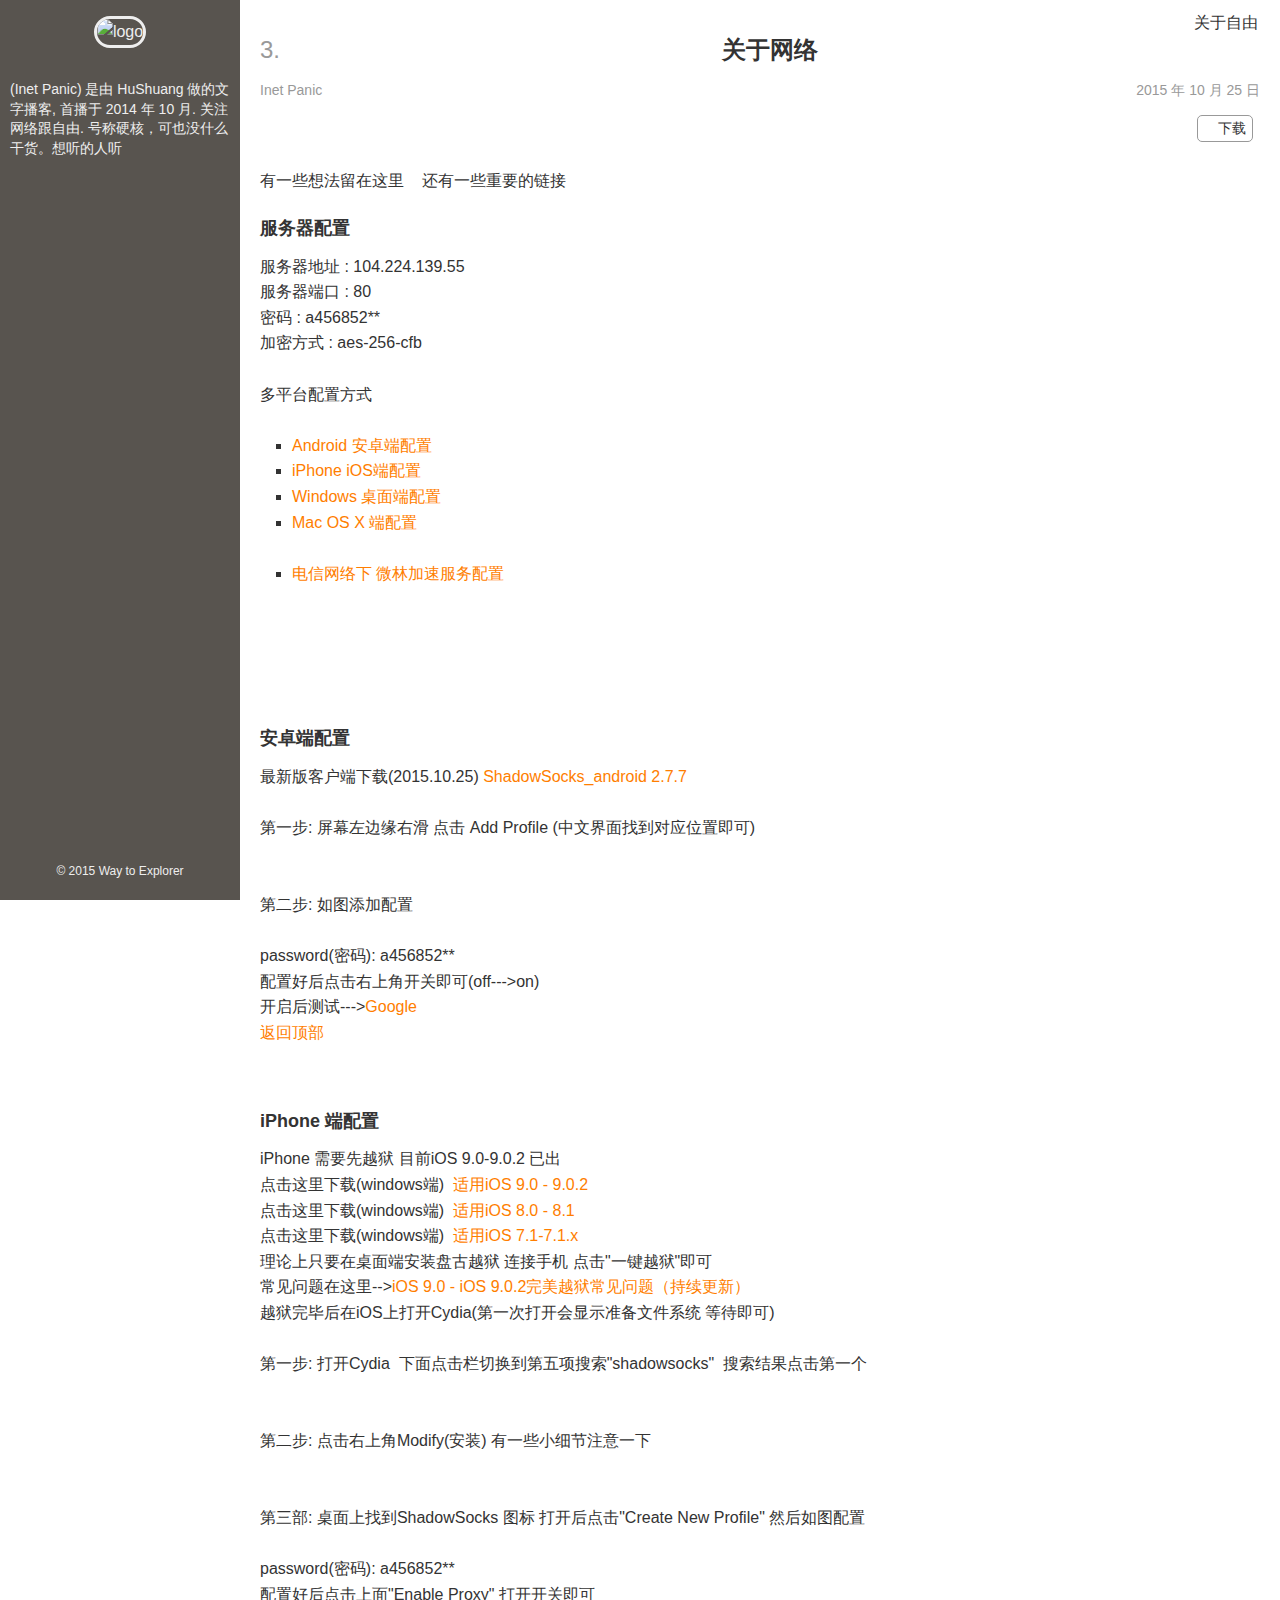
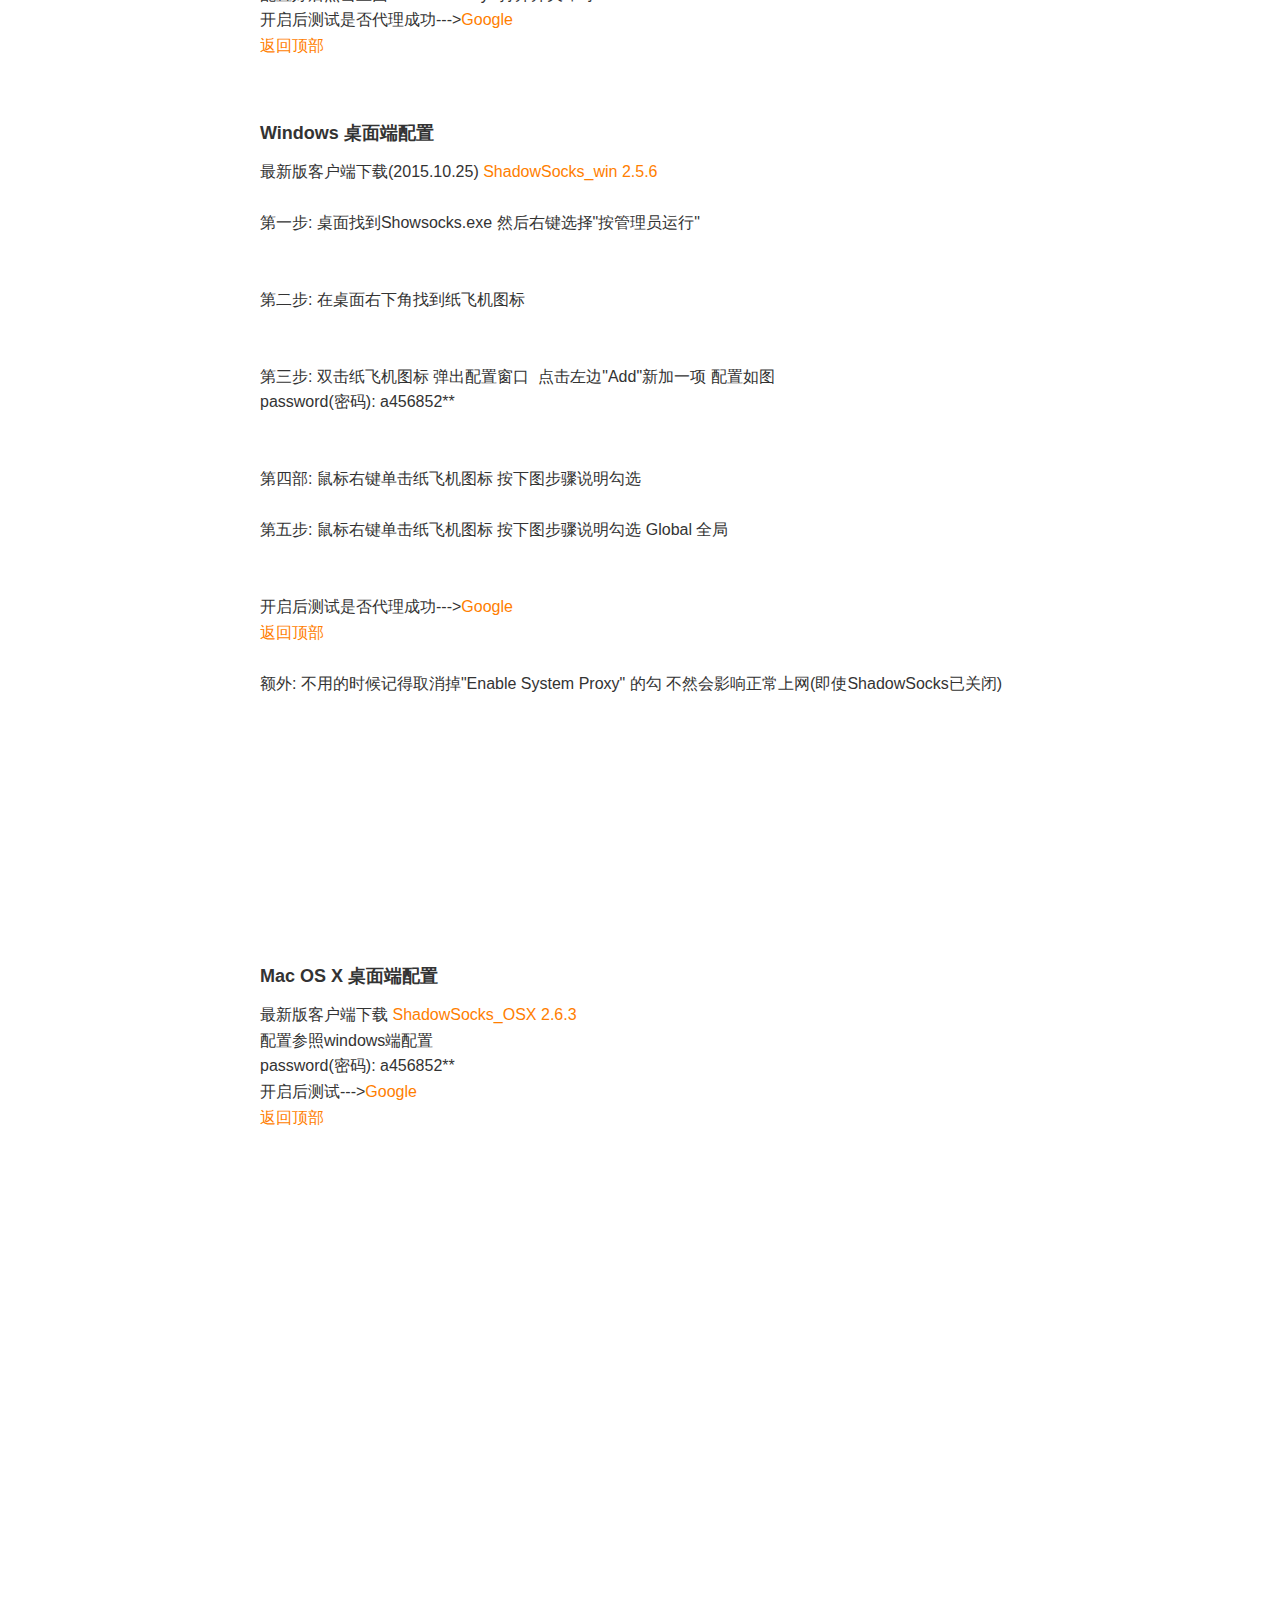
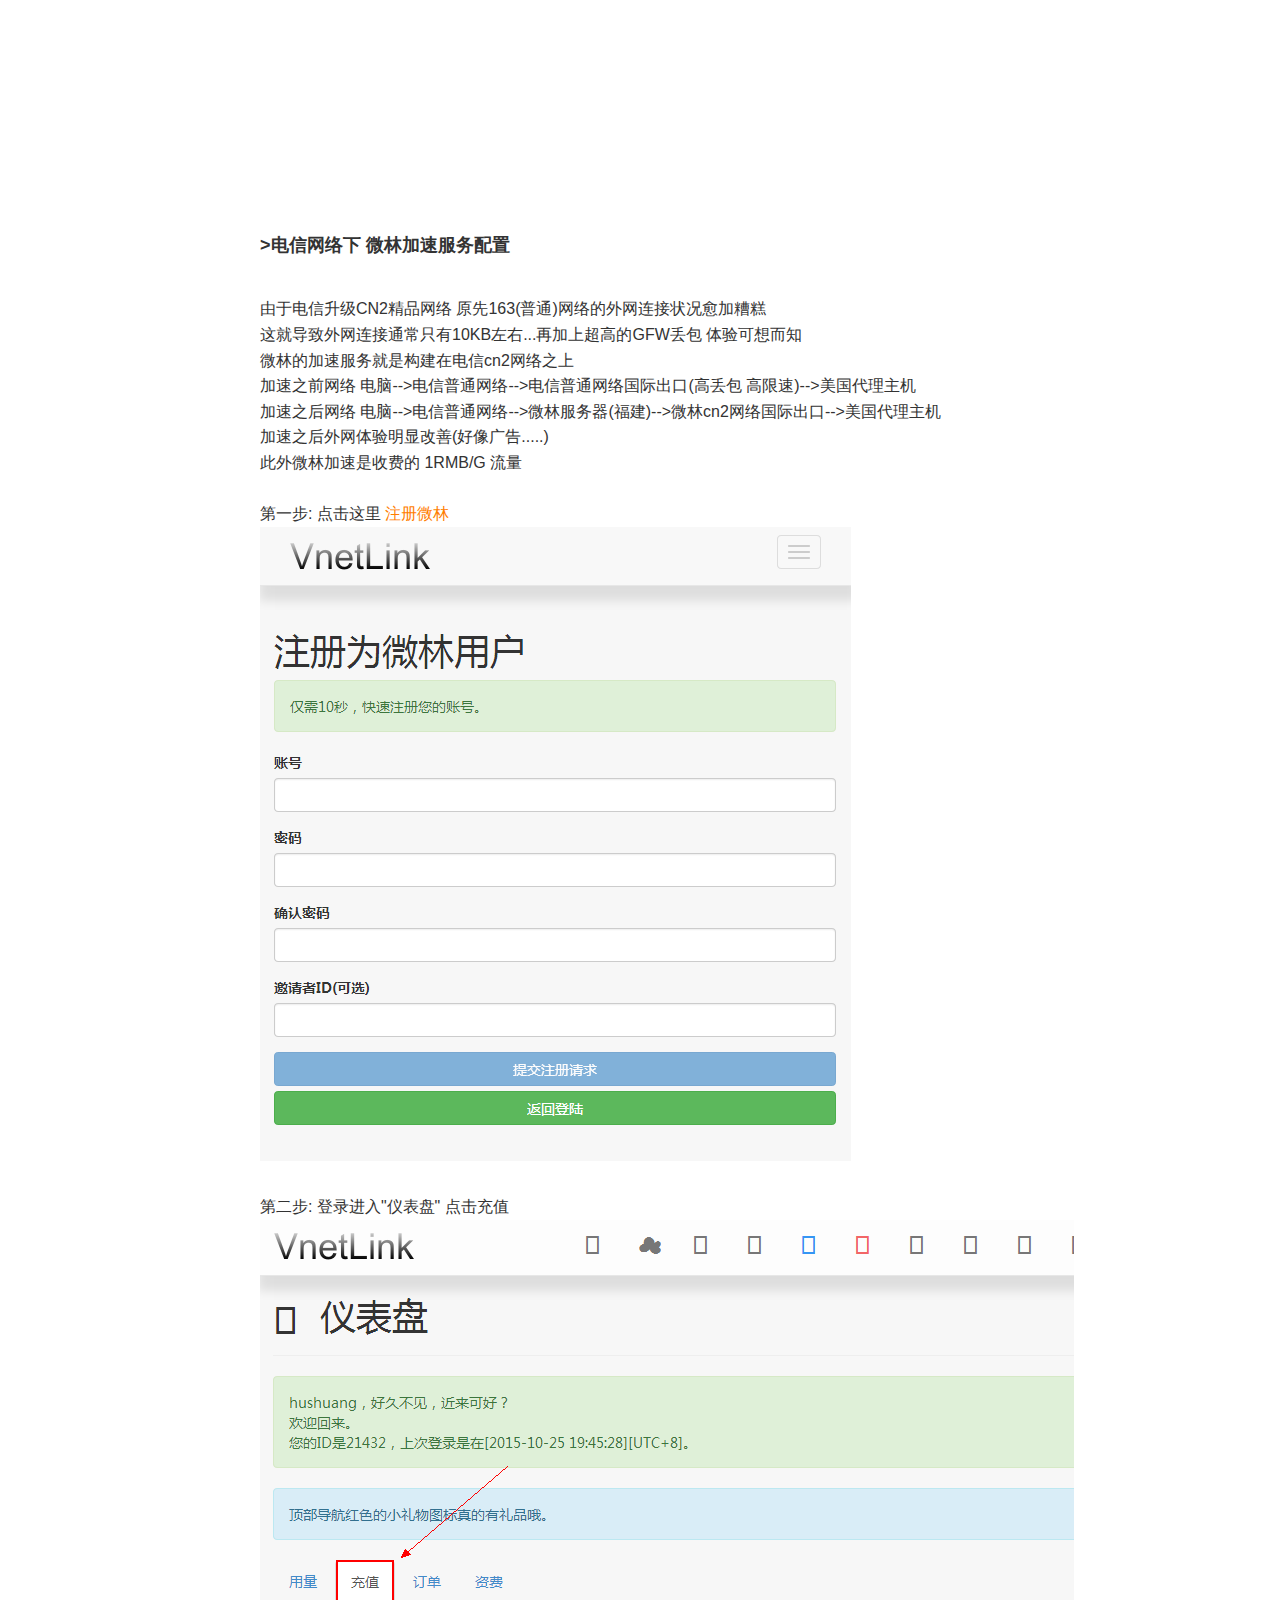
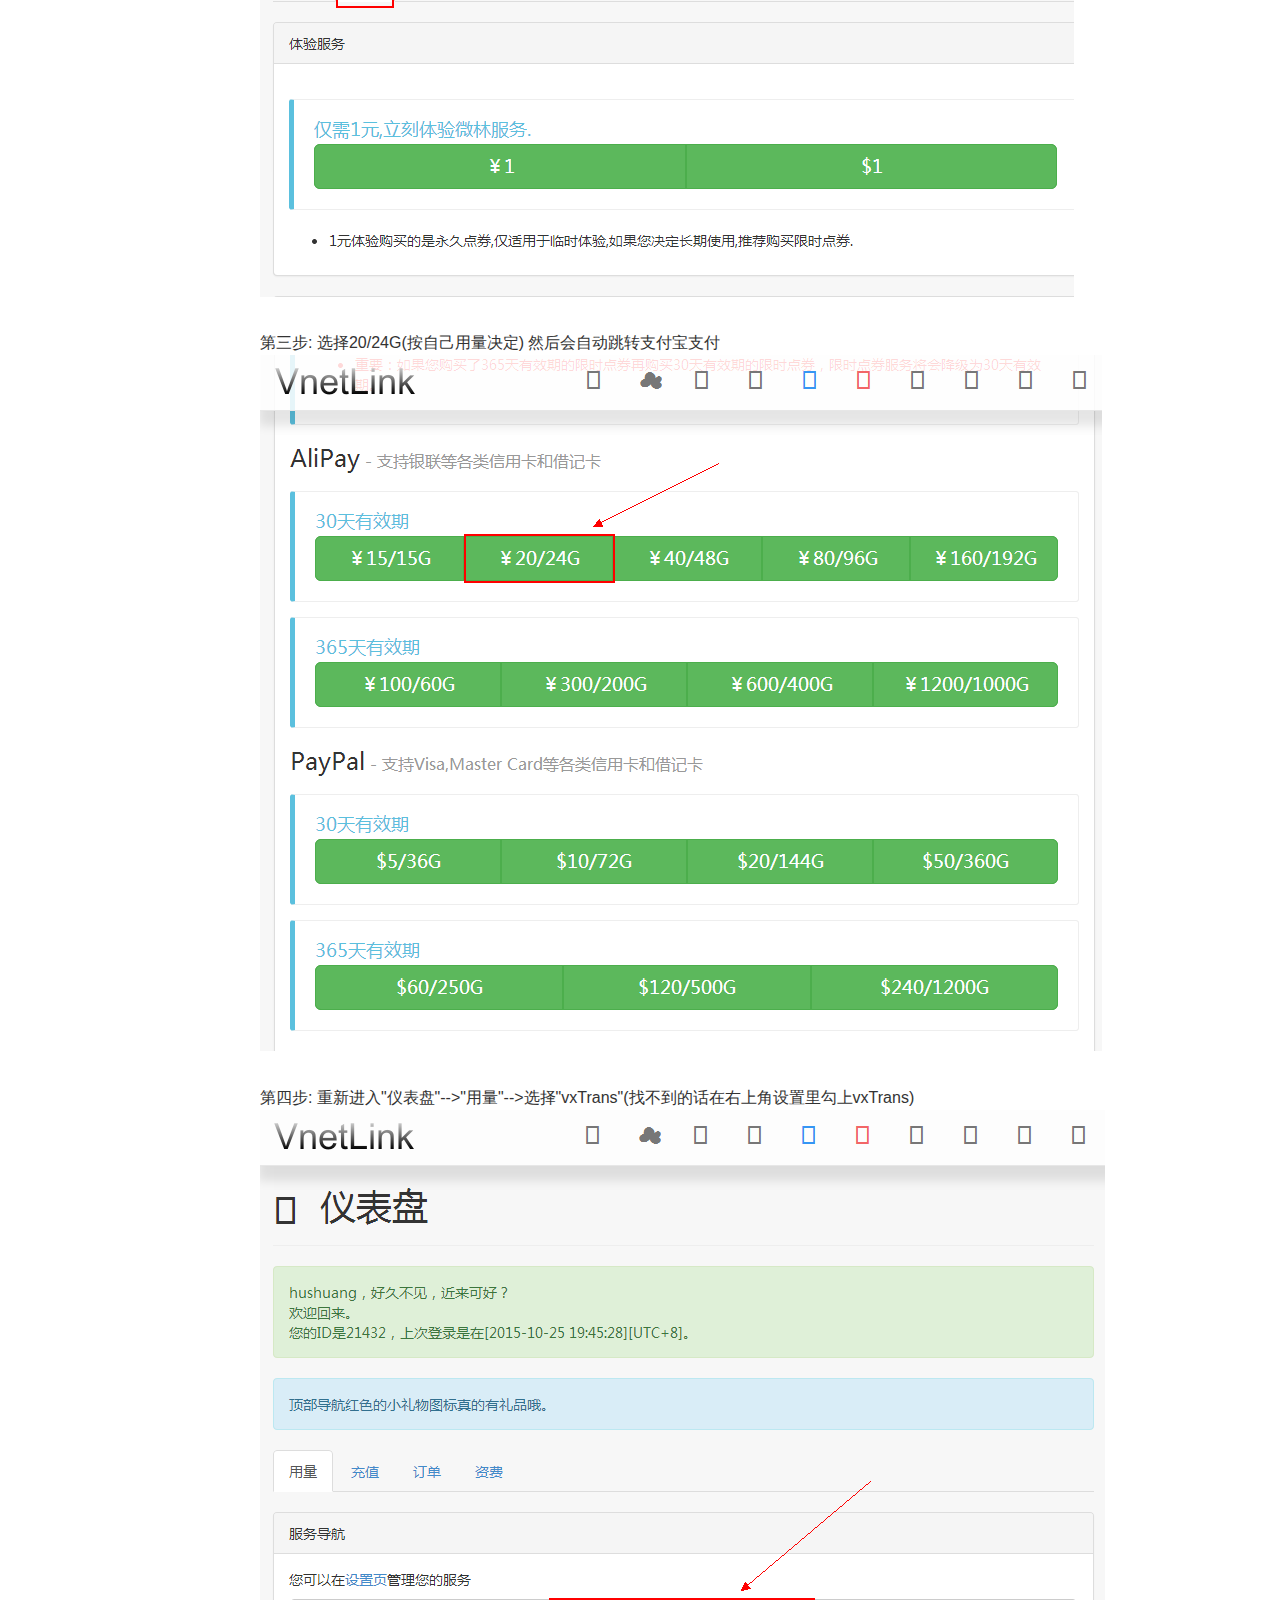
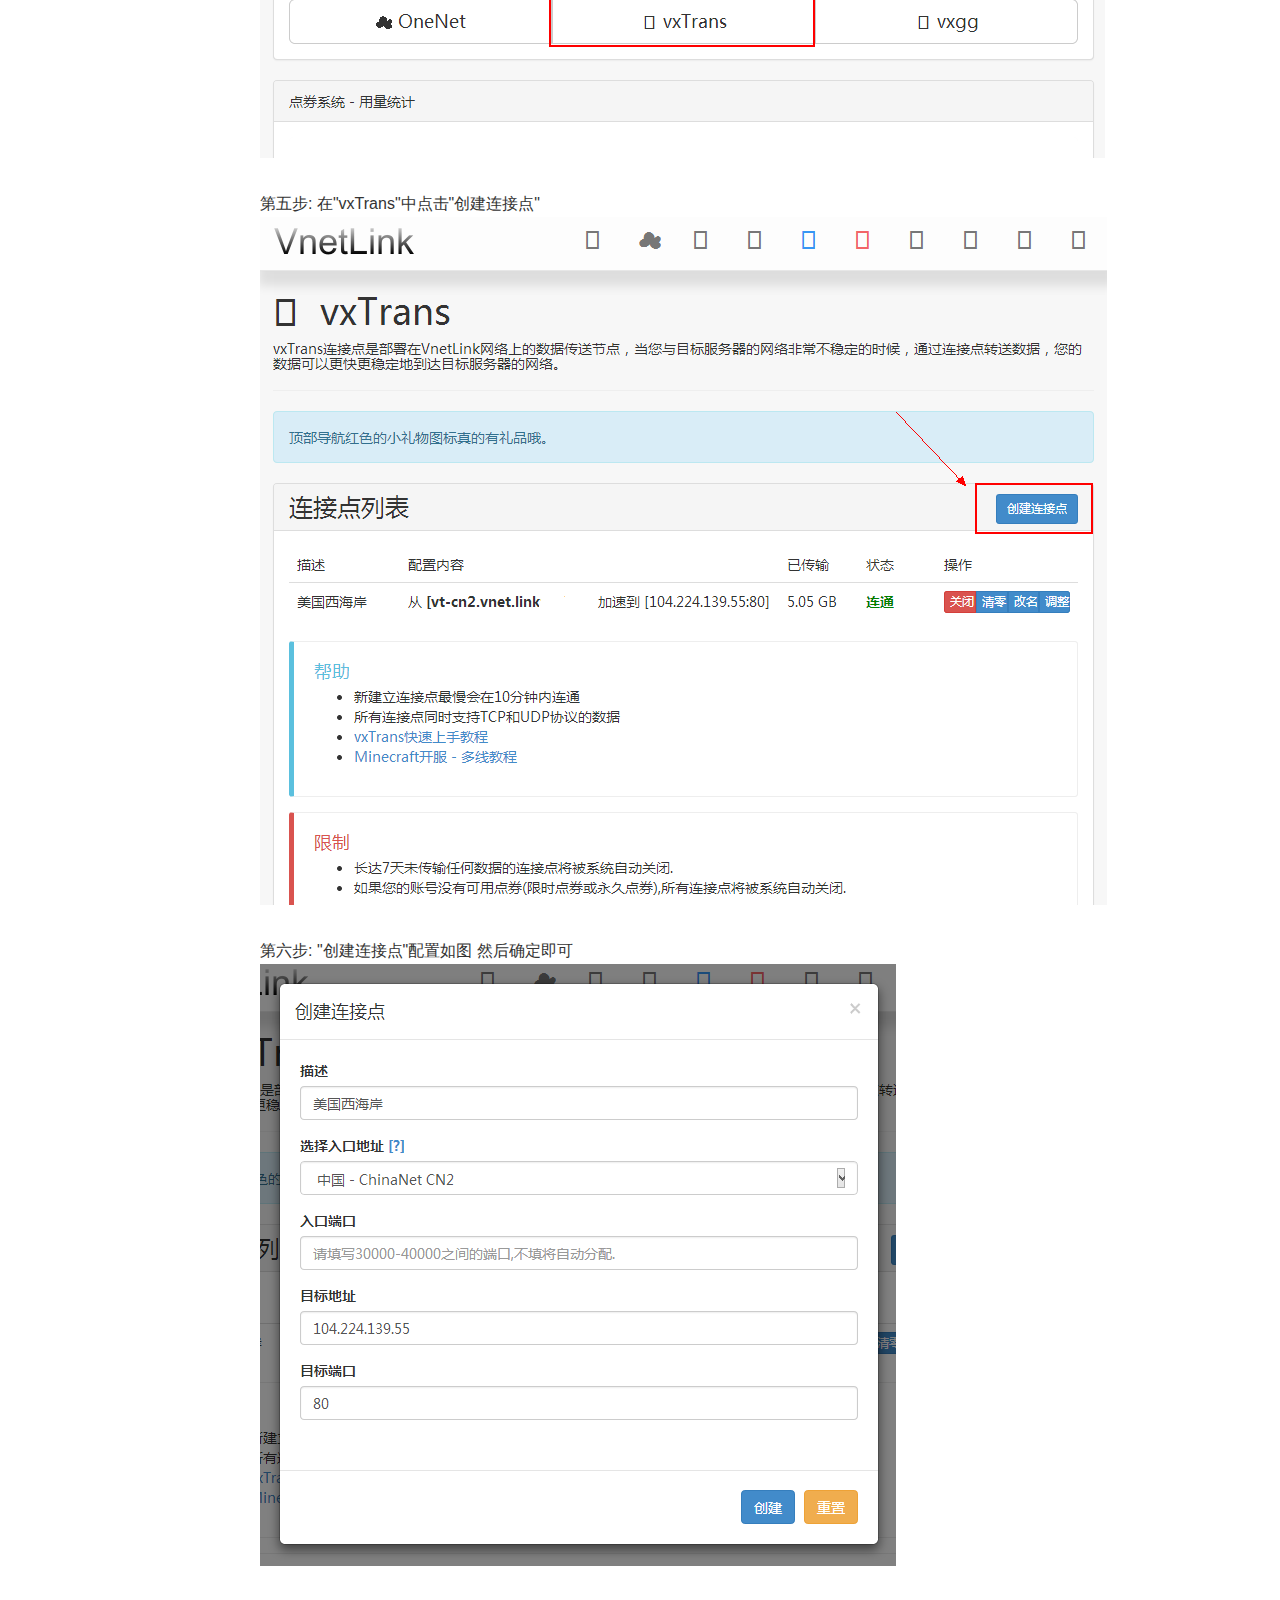
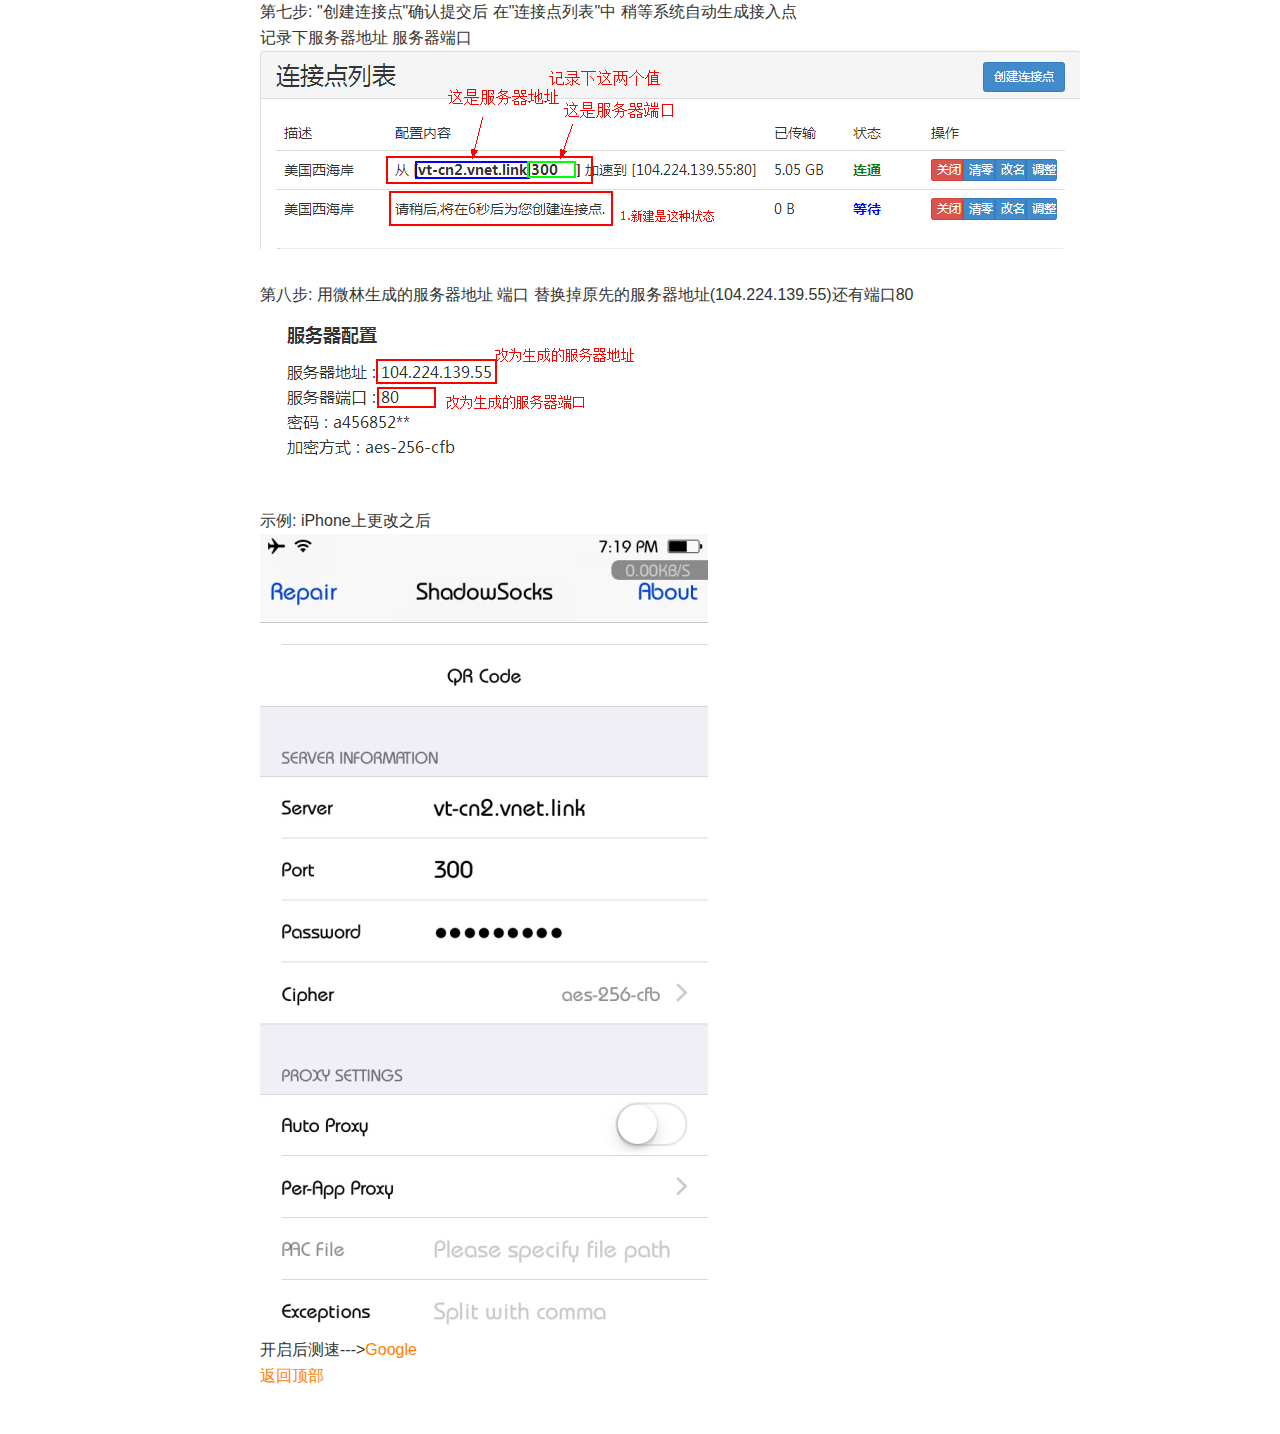
==== commit ebd04989: ".." ====
--- a/network.html
+++ b/network.html
@@ -1,4 +1,3 @@
-<a name="A0" id="A0"></a>
 <!DOCTYPE html>
 <html>
 <head>
@@ -52,6 +51,7 @@
 </div>
 </header>
 <div class="content">
+<a name="A0" id="A0"></a>
 <p>有一些想法留在这里&nbsp;&nbsp;&nbsp;&nbsp;还有一些重要的链接</p>
 
 <h2>服务器配置</h2>
@@ -75,10 +75,10 @@
 <h2>安卓端配置</h2>
 最新版客户端下载(2015.10.25) <a href="downloads/com.github.shadowsocks-1.apk">ShadowSocks_android 2.7.7</a>
 <br><br>第一步: 屏幕左边缘右滑  点击 Add Profile (中文界面找到对应位置即可)<br>
-<img src="images/Screenshot_2015-09-29-18-27-43.png" width="360" height="640" border="0" alt="">
+<img src="images/Screenshot_2015-09-29-18-27-43.png" width="360" border="0" alt="">
 <br><br>第二步: 如图添加配置<br>
-<img src="images/Screenshot_2015-09-29-18-27-52.png" width="360" height="640" border="0" alt="">
-<img src="images/Screenshot_2015-09-29-18-27-57.png" width="360" height="640" border="0" alt="">
+<img src="images/Screenshot_2015-09-29-18-27-52.png" width="360" border="0" alt="">
+<img src="images/Screenshot_2015-09-29-18-27-57.png" width="360" border="0" alt="">
 <br>password(密码): a456852**
 <br>配置好后点击右上角开关即可(off--->on)
 <br>开启后测试---><a href="http://www.google.com">Google</a>
@@ -96,13 +96,13 @@
 <br>常见问题在这里--><a href="http://bbs.25pp.com/thread-390191-1-1.html">iOS 9.0 - iOS 9.0.2完美越狱常见问题（持续更新）</a>
 <br>越狱完毕后在iOS上打开Cydia(第一次打开会显示准备文件系统  等待即可)
 <br><br>第一步: 打开Cydia &nbsp;下面点击栏切换到第五项搜索"shadowsocks"&nbsp;&nbsp;搜索结果点击第一个<br>
-<img src="images/image_20151025172523.jpg" width="320" height="568" border="0" alt="">
-<img src="images/image_20151025172539.jpg" width="320" height="568" border="0" alt="">
+<img src="images/image_20151025172523.jpg" width="320" border="0" alt="">
+<img src="images/image_20151025172539.jpg" width="320" border="0" alt="">
 <br><br>第二步: 点击右上角Modify(安装)  有一些小细节注意一下<br>
-<img src="images/image_20151025172549.jpg" width="320" height="568" border="0" alt="">
+<img src="images/image_20151025172549.jpg" width="320" border="0" alt="">
 <br><br>第三部: 桌面上找到ShadowSocks 图标  打开后点击"Create New Profile"  然后如图配置<br>
-<img src="images/image_20151025172557.jpg" width="320" height="568" border="0" alt="">
-<img src="images/image_20151025172606.jpg" width="320" height="569" border="0" alt="">
+<img src="images/image_20151025172557.jpg" width="320" border="0" alt="">
+<img src="images/image_20151025172606.jpg" width="320" border="0" alt="">
 <br>password(密码): a456852**
 <br>配置好后点击上面"Enable  Proxy" 打开开关即可
 <br>开启后测试是否代理成功---><a href="http://www.google.com">Google</a>
@@ -114,21 +114,21 @@
 <h2>Windows 桌面端配置</h2>
 最新版客户端下载(2015.10.25)  <a href="downloads/Shadowsocks.exe">ShadowSocks_win 2.5.6</a>
 <br><br>第一步: 桌面找到Showsocks.exe  然后右键选择"按管理员运行"<br>
-<img src="images/管理员运行.png" width="331" height="444" border="0" alt="">
+<img src="images/管理员运行.png" width="331" border="0" alt="">
 <br><br>第二步: 在桌面右下角找到纸飞机图标 <br>
-<img src="images/双击.png" width="255" height="142" border="0" alt="">
+<img src="images/双击.png" width="255" border="0" alt="">
 <br><br>第三步: 双击纸飞机图标  弹出配置窗口&nbsp;&nbsp;点击左边"Add"新加一项  配置如图
 <br>password(密码): a456852**<br>
-<img src="images/配置窗口.png" width="607" height="425" border="0" alt="">
+<img src="images/配置窗口.png" width="607" border="0" alt="">
 <br><br>第四部: 鼠标右键单击纸飞机图标  按下图步骤说明勾选
-<img src="images/本地服务器配置.png" width="770" height="717" border="0" alt="">
+<img src="images/本地服务器配置.png" width="770" border="0" alt="">
 <br><br>第五步: 鼠标右键单击纸飞机图标  按下图步骤说明勾选 Global 全局<br>
-<img src="images/配置.png" width="433" height="376" border="0" alt="">
+<img src="images/配置.png" width="433" border="0" alt="">
 <br>
 <br>开启后测试是否代理成功---><a href="http://www.google.com">Google</a>
 <br><a href="#A0">返回顶部</a>
 <br><br>额外: 不用的时候记得取消掉"Enable System Proxy" 的勾  不然会影响正常上网(即使ShadowSocks已关闭)
-<br><img src="images/取消系统代理.png" width="319" height="377" border="0" alt="">
+<br><img src="images/取消系统代理.png" width="319" border="0" alt="">
 
 <br><br><br><br><br><br><br><br><br>
 <a name="A4" id="A4"></a>
@@ -155,24 +155,24 @@
 <br>此外微林加速是收费的  1RMB/G 流量
 
 <br><br>第一步: 点击这里&nbsp;<a href="https://vnet.link/?rc=21432">注册微林</a><br>
-<img src="images/微林注册.png" width="591" height="634" border="0" alt="">
+<img src="images/微林注册.png" width="591" border="0" alt="">
 <br><br>第二步: 登录进入"仪表盘"  点击充值<br>
-<img src="images/微林充值1.png" width="814" height="677" border="0" alt="">
+<img src="images/微林充值1.png" width="814" border="0" alt="">
 <br><br>第三步: 选择20/24G(按自己用量决定)  然后会自动跳转支付宝支付<br>
-<img src="images/微林20 24.png" width="842" height="696" border="0" alt="">
+<img src="images/微林20 24.png" width="842" border="0" alt="">
 <br><br>第四步: 重新进入"仪表盘"-->"用量"-->选择"vxTrans"(找不到的话在右上角设置里勾上vxTrans)<br>
-<img src="images/微林仪表盘vxTrans.png" width="845" height="648" border="0" alt="">
+<img src="images/微林仪表盘vxTrans.png" width="845" border="0" alt="">
 <br><br>第五步: 在"vxTrans"中点击"创建连接点"<br>
-<img src="images/微林创建新连接点.png" width="847" height="688" border="0" alt="">
+<img src="images/微林创建新连接点.png" width="847" border="0" alt="">
 <br><br>第六步: "创建连接点"配置如图  然后确定即可<br>
-<img src="images/微林创建连接点.png" width="636" height="602" border="0" alt="">
+<img src="images/微林创建连接点.png" width="636" border="0" alt="">
 <br><br>第七步: "创建连接点"确认提交后  在"连接点列表"中  稍等系统自动生成接入点
 <br>记录下服务器地址  服务器端口<br>
-<img src="images/微林连接点列表.png" width="820" height="199" border="0" alt="">
+<img src="images/微林连接点列表.png" width="820" border="0" alt="">
 <br><br>第八步: 用微林生成的服务器地址  端口  替换掉原先的服务器地址(104.224.139.55)还有端口80<br>
-<img src="images/微林生成.png" width="417" height="167" border="0" alt="">
+<img src="images/微林生成.png" width="417" border="0" alt="">
 <br><br>示例: iPhone上更改之后<br>
-<img src="images/微林更改之后.png" width="448" height="796" border="0" alt="">
+<img src="images/微林更改之后.png" width="448" border="0" alt="">
 
 <br>开启后测速---><a href="http://www.google.com">Google</a>
 <br><a href="#A0">返回顶部</a>
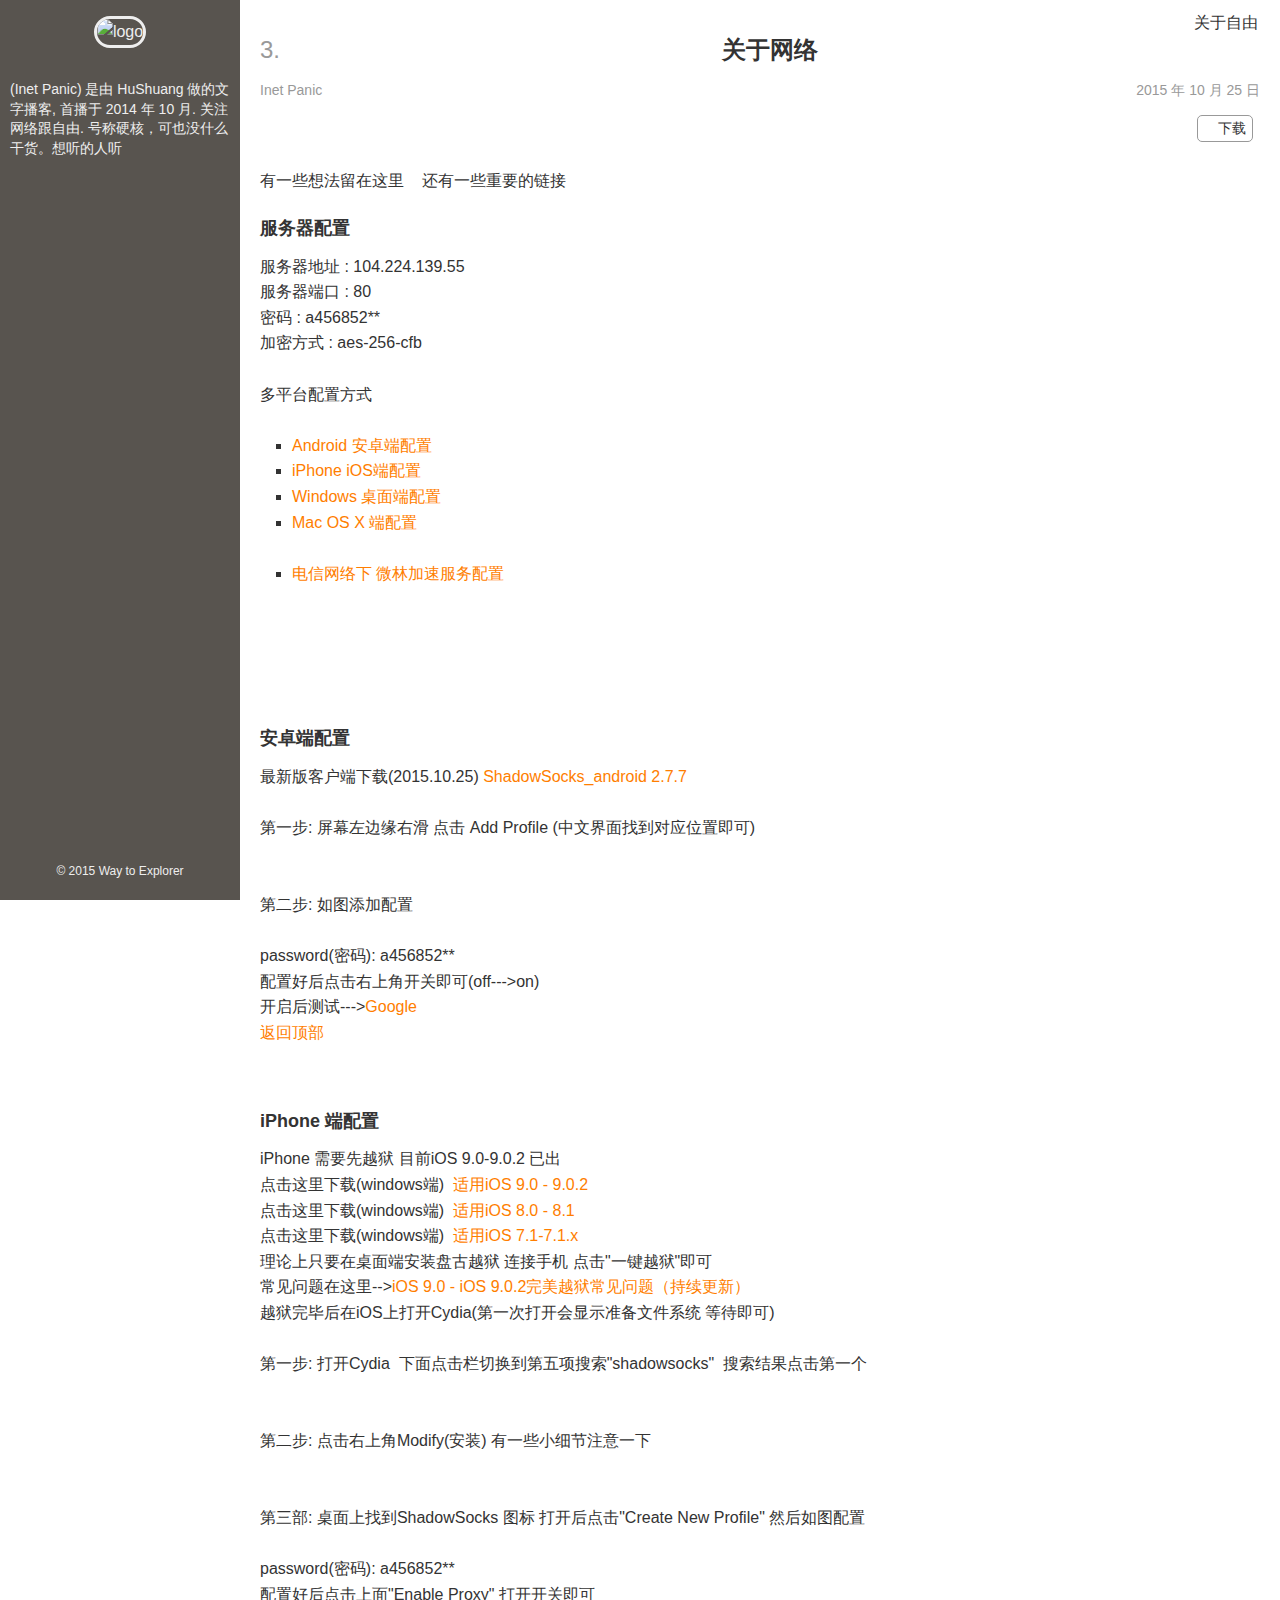
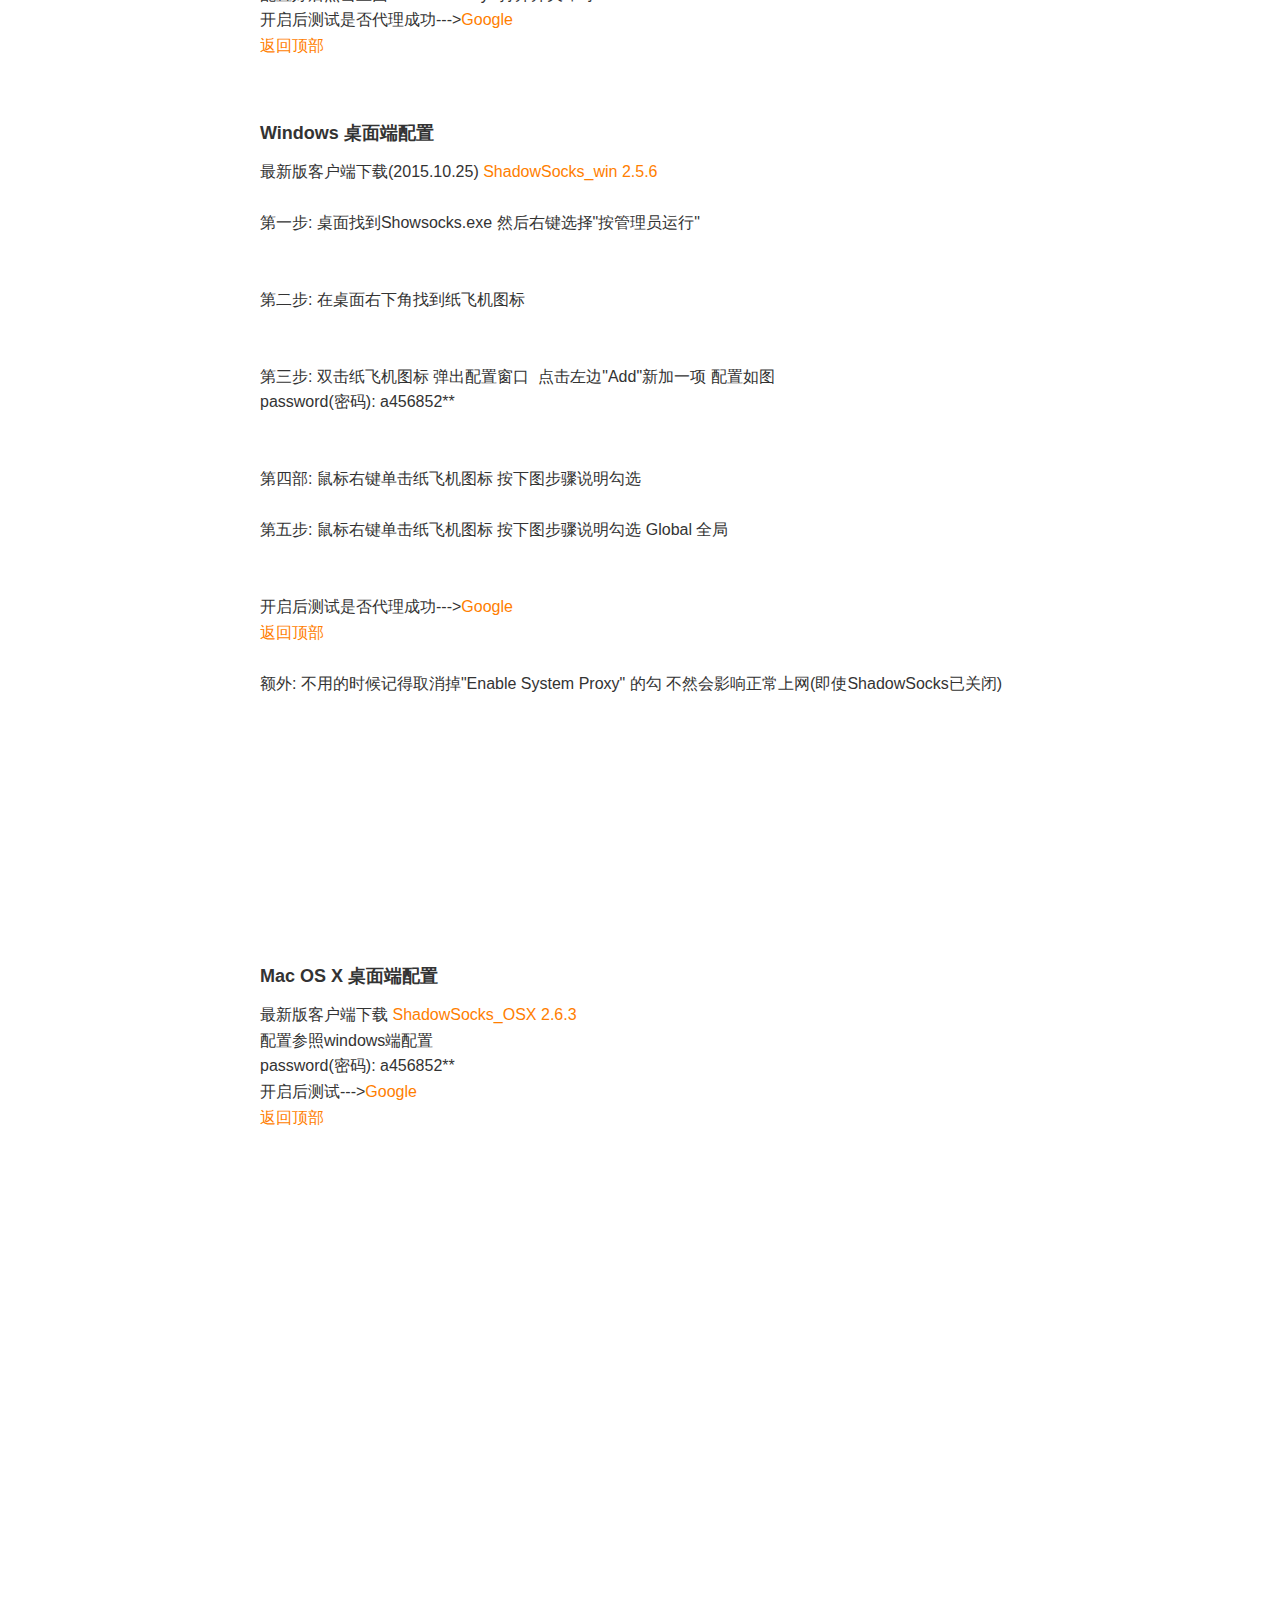
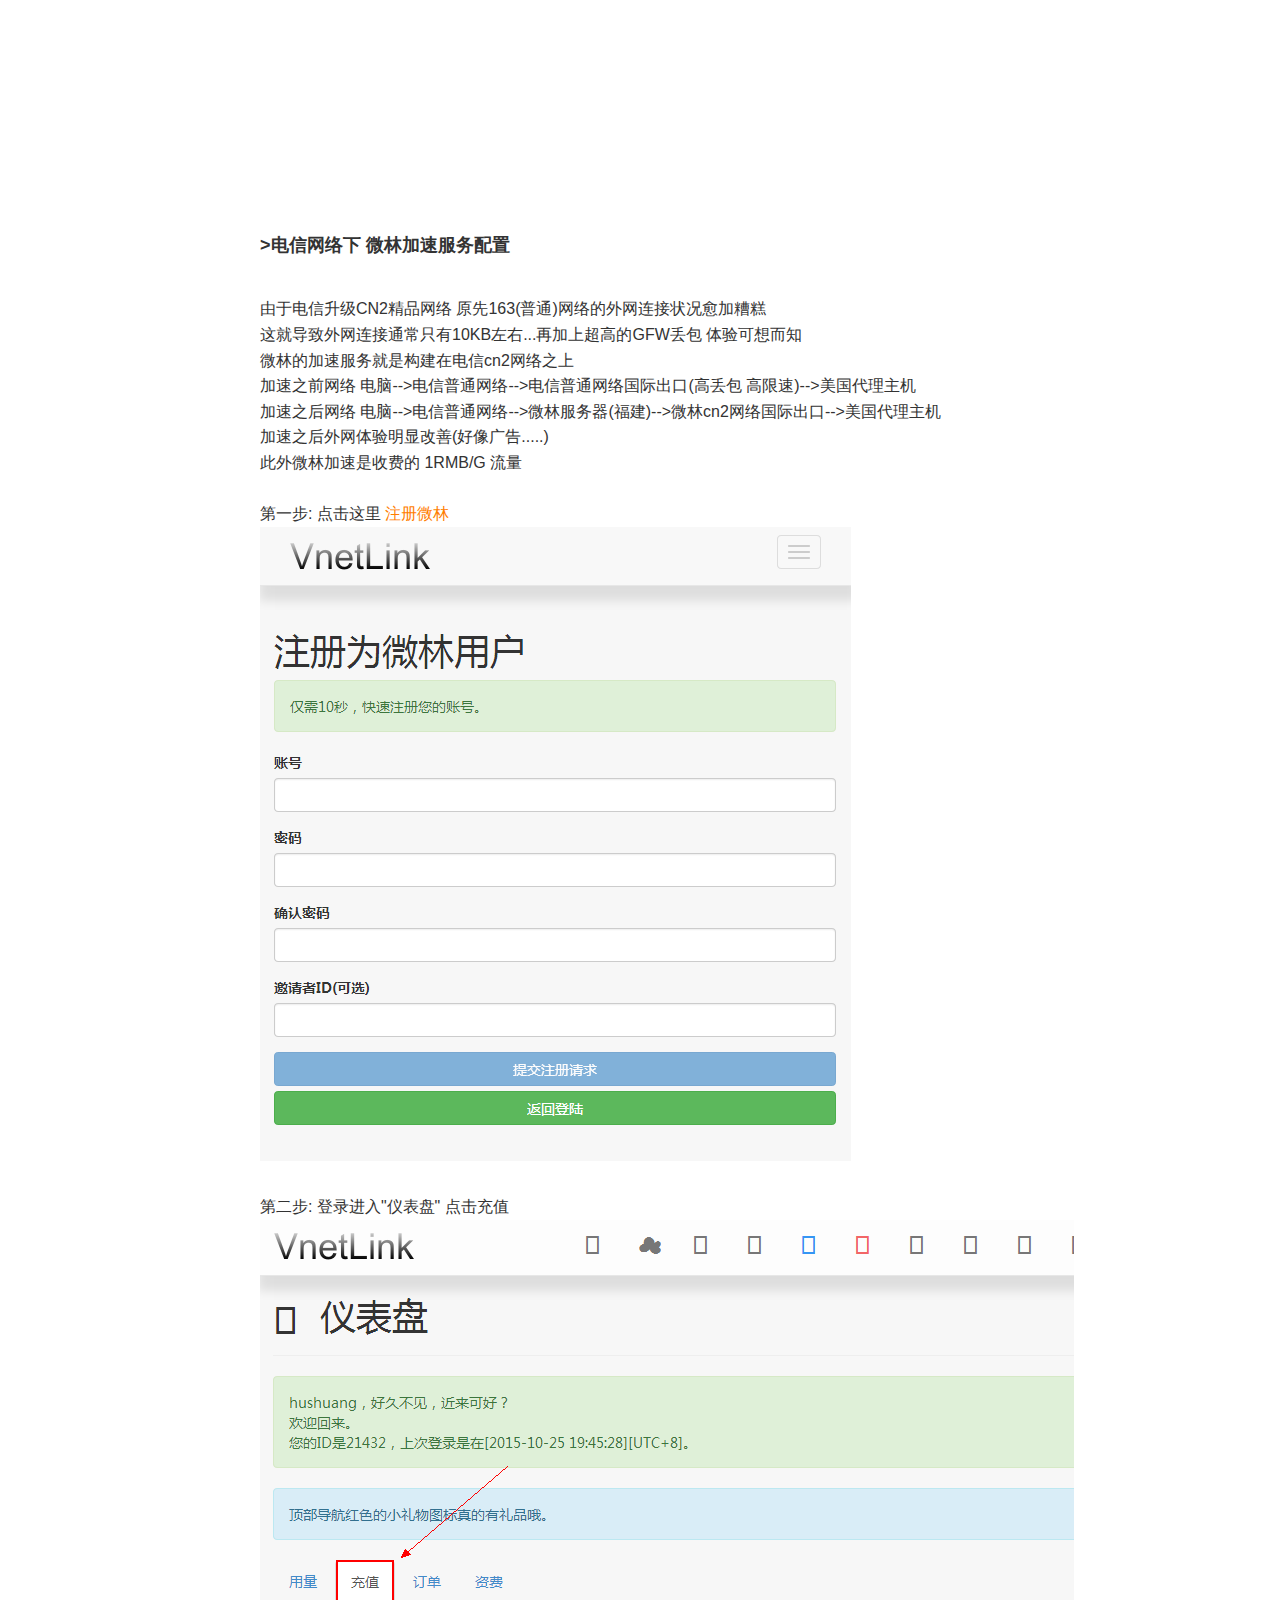
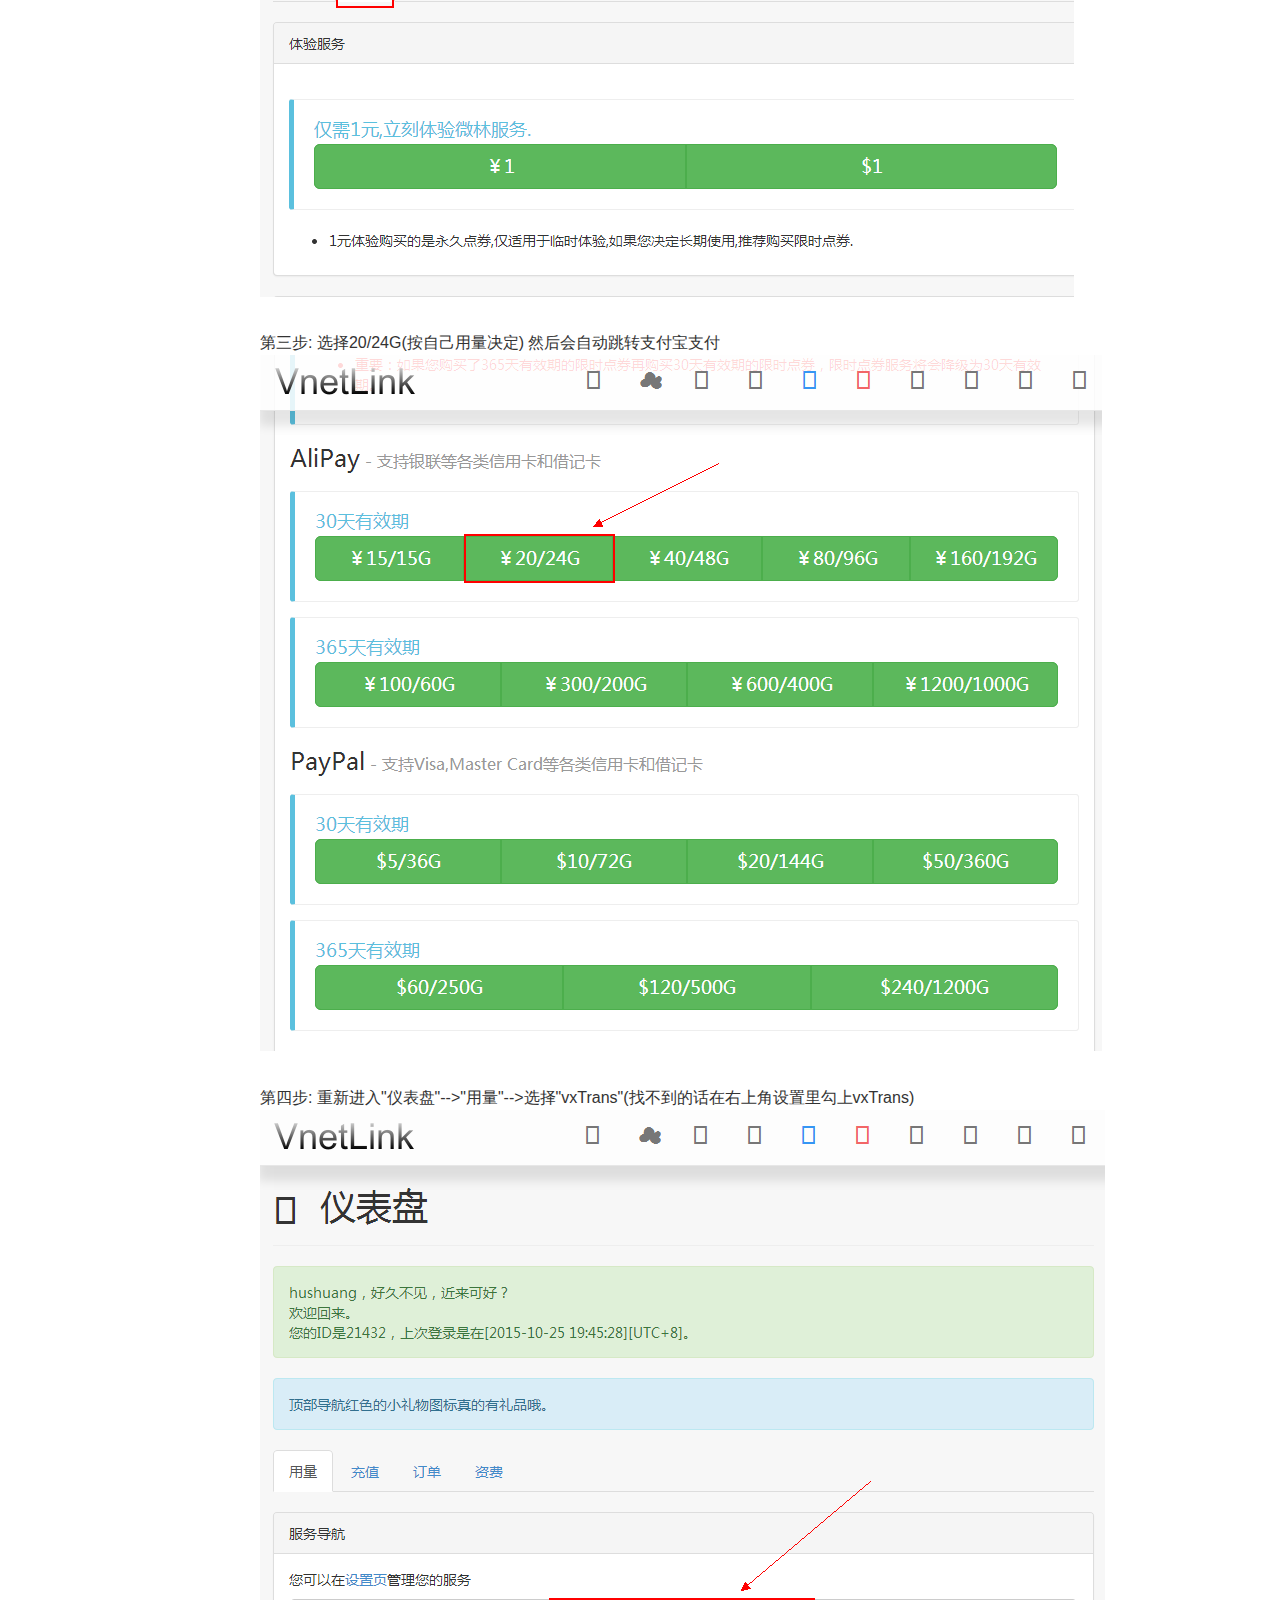
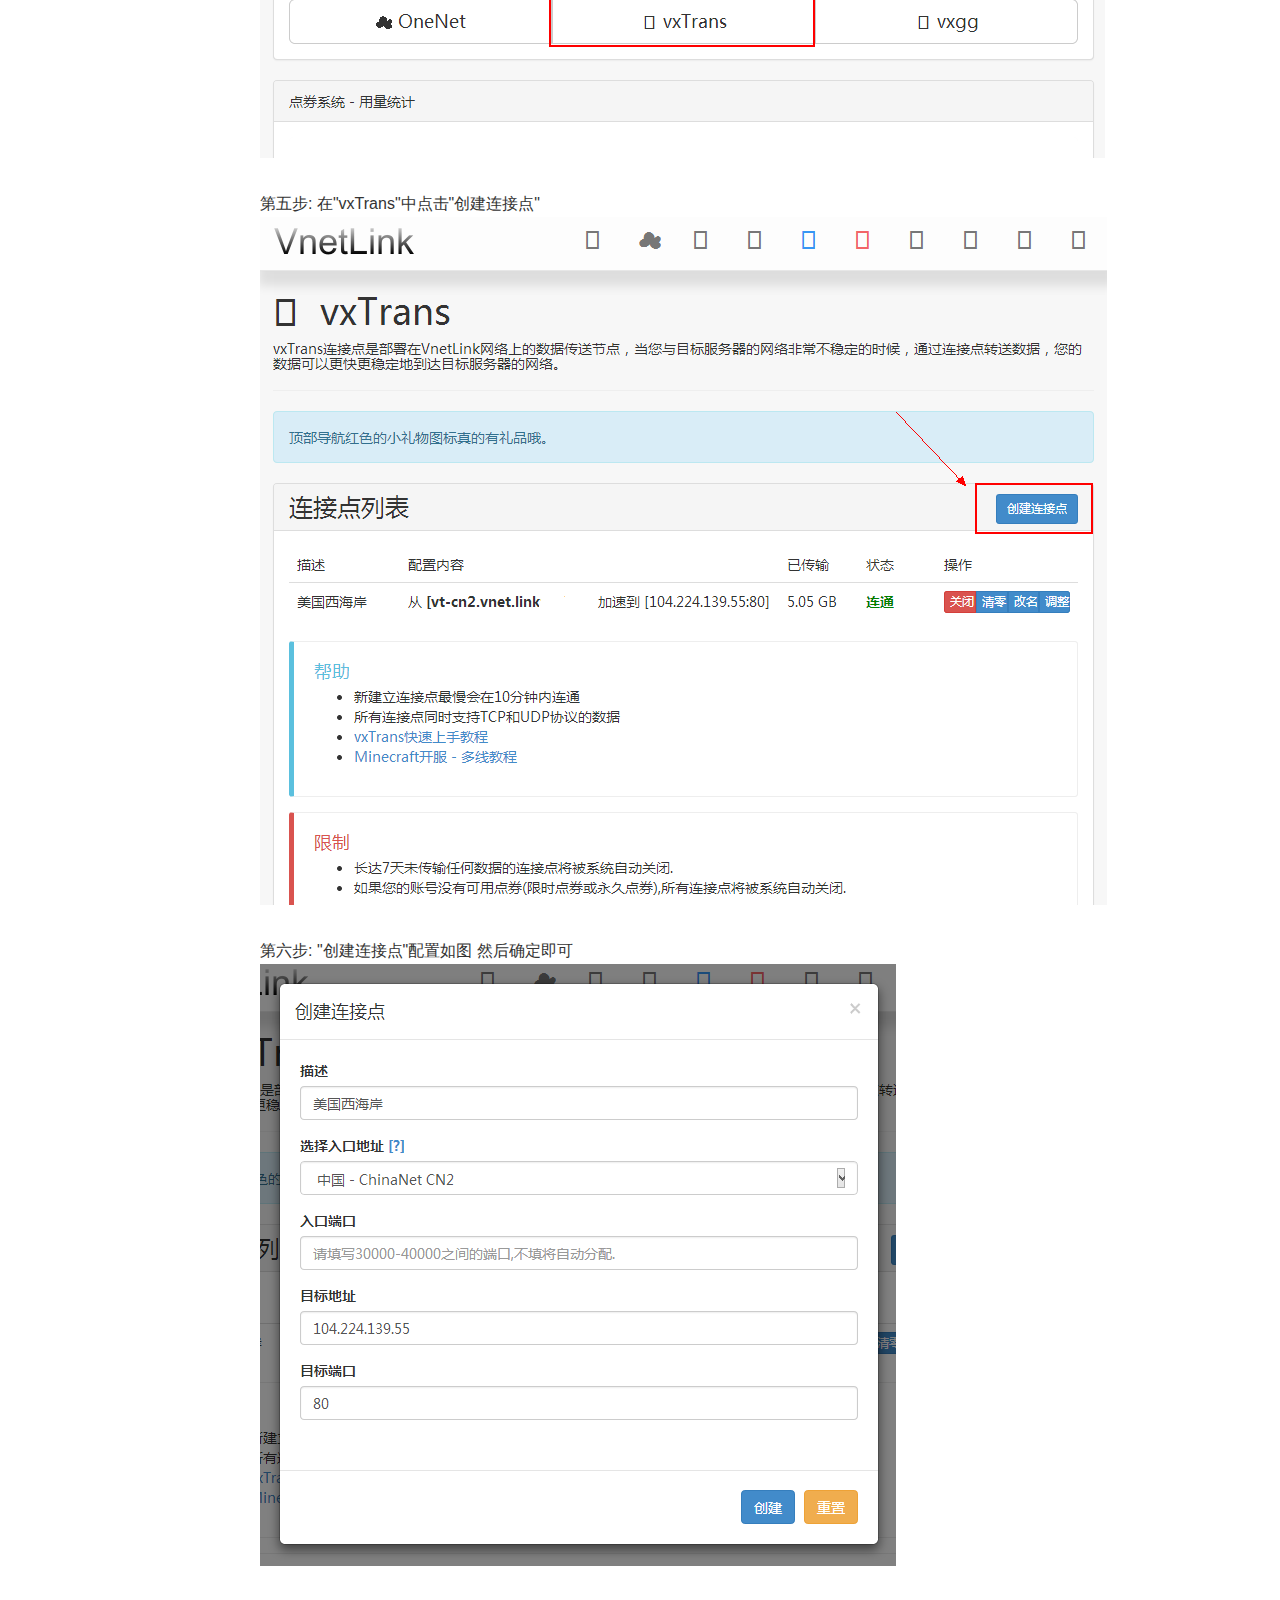
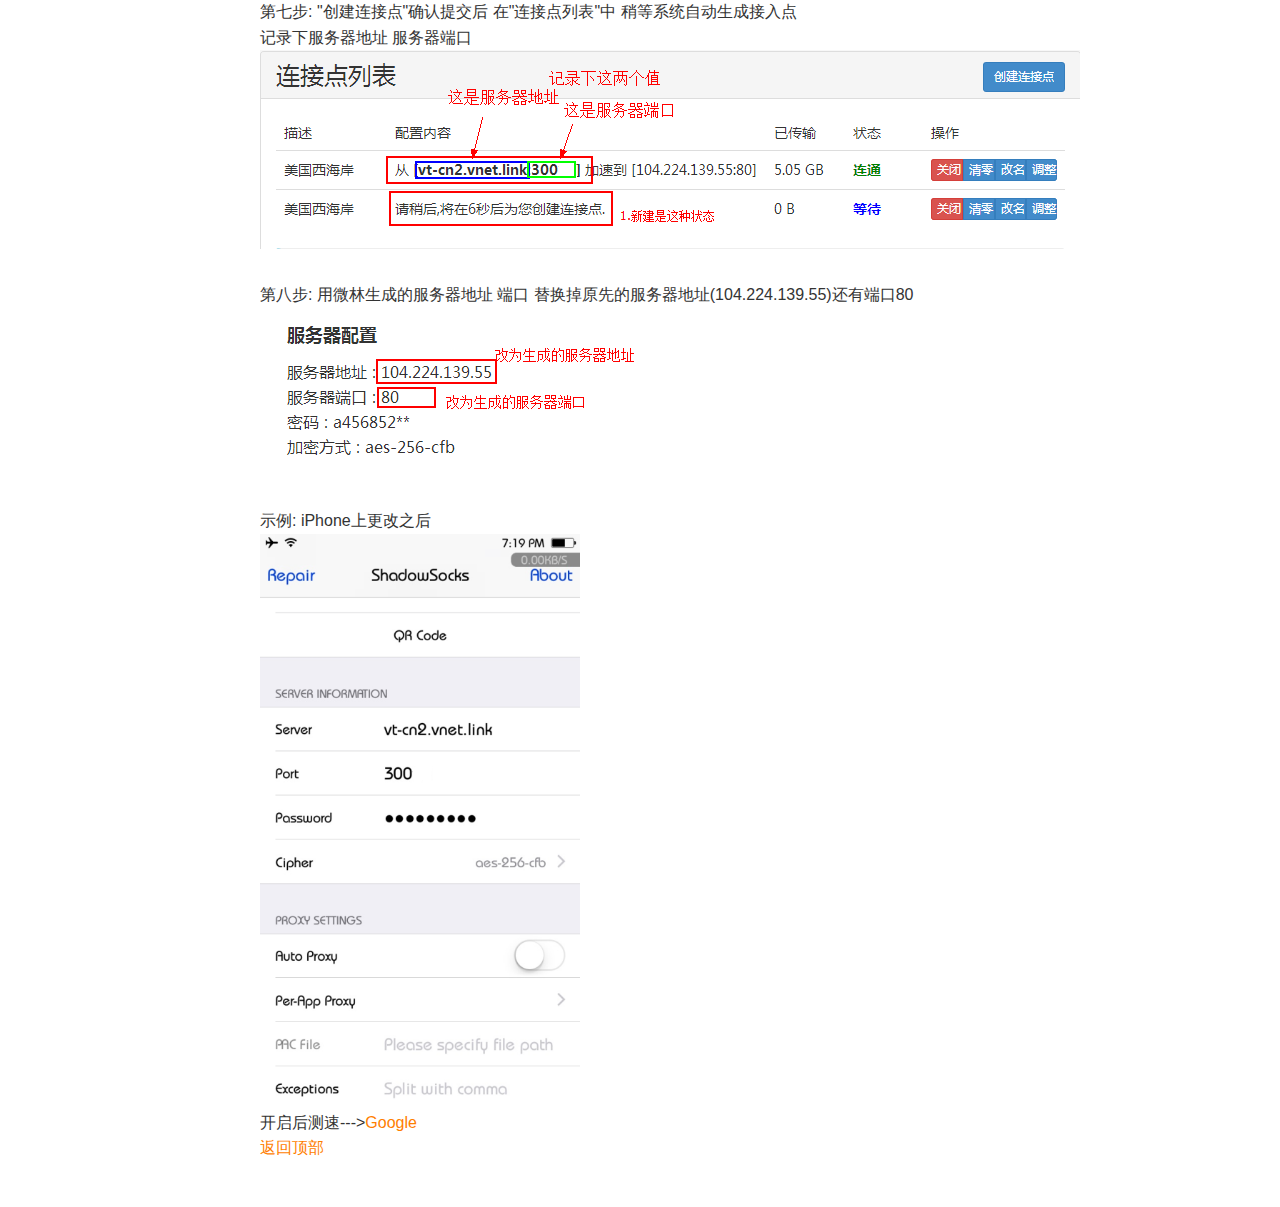
==== commit 6e684f1c: ".." ====
--- a/network.html
+++ b/network.html
@@ -172,7 +172,7 @@
 <br><br>第八步: 用微林生成的服务器地址  端口  替换掉原先的服务器地址(104.224.139.55)还有端口80<br>
 <img src="images/微林生成.png" width="417" border="0" alt="">
 <br><br>示例: iPhone上更改之后<br>
-<img src="images/微林更改之后.png" width="448" border="0" alt="">
+<img src="images/微林更改之后.png" width="320" border="0" alt="">
 
 <br>开启后测速---><a href="http://www.google.com">Google</a>
 <br><a href="#A0">返回顶部</a>
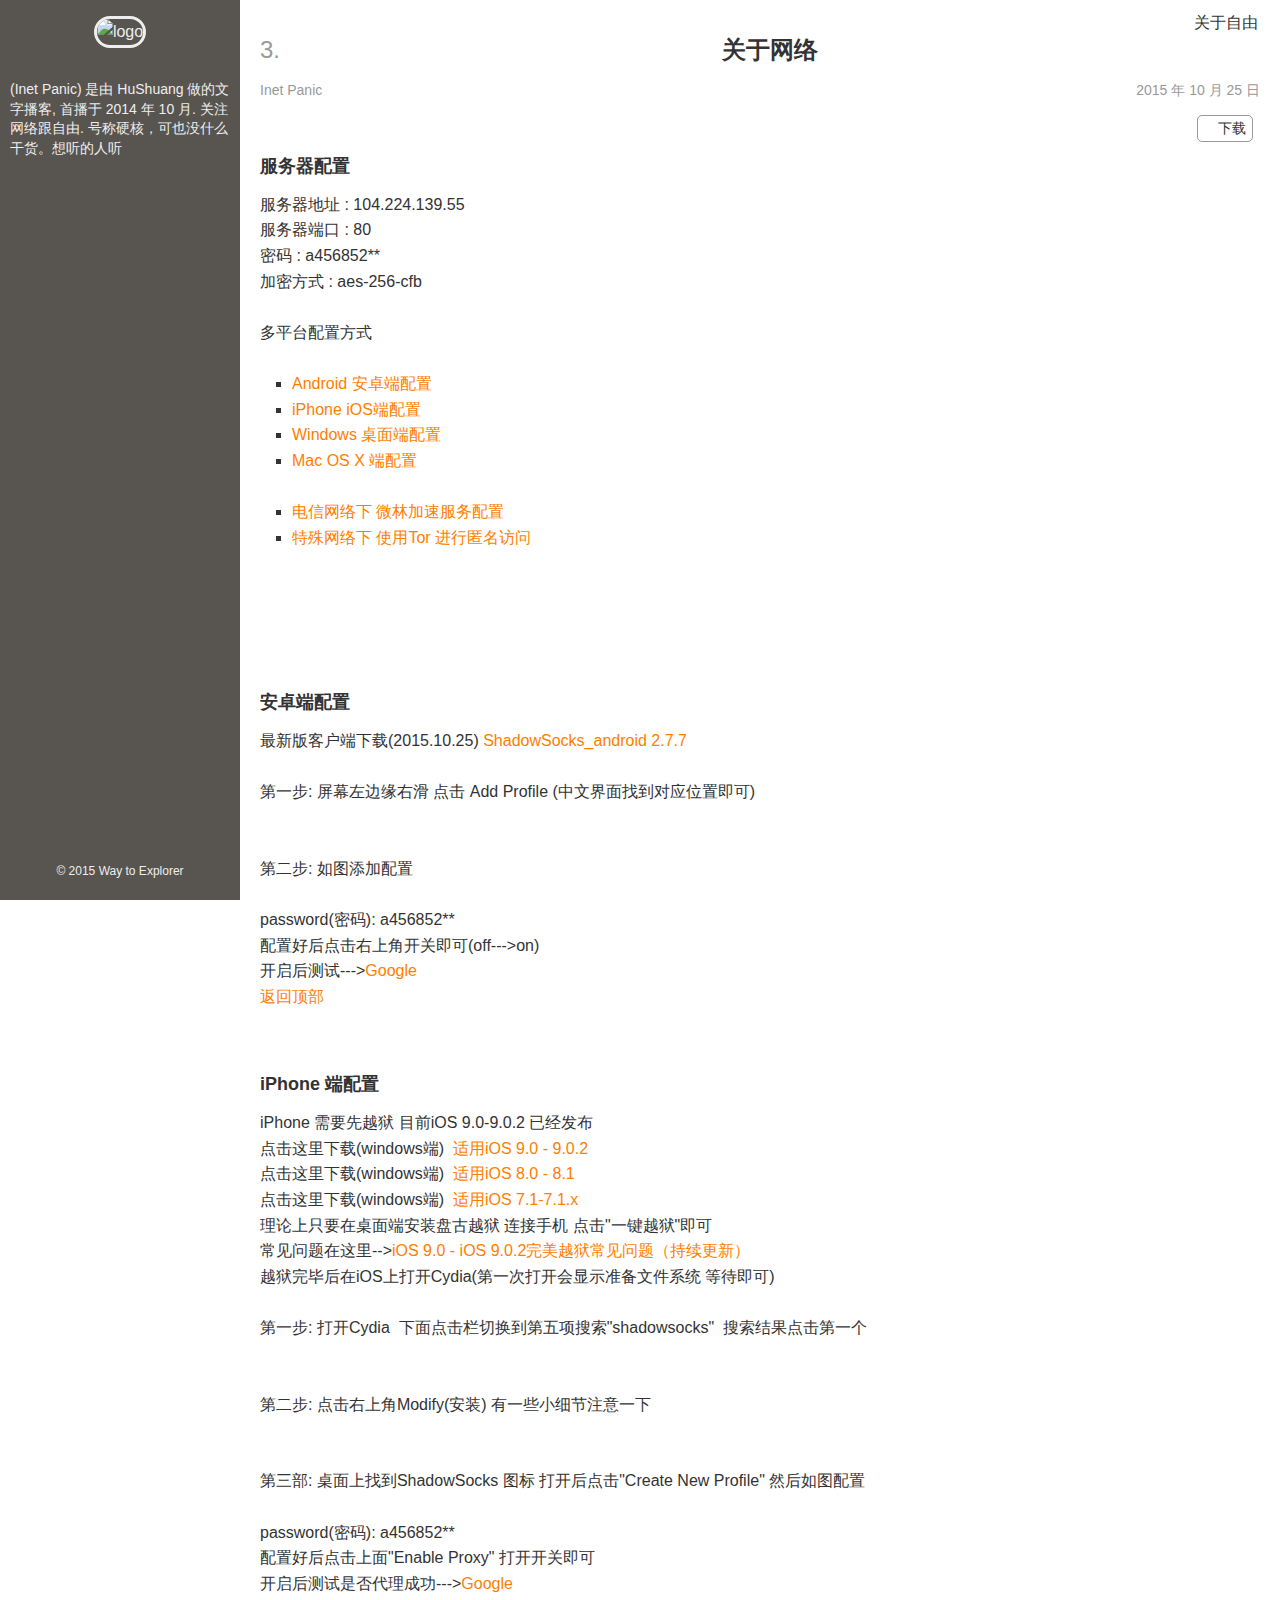
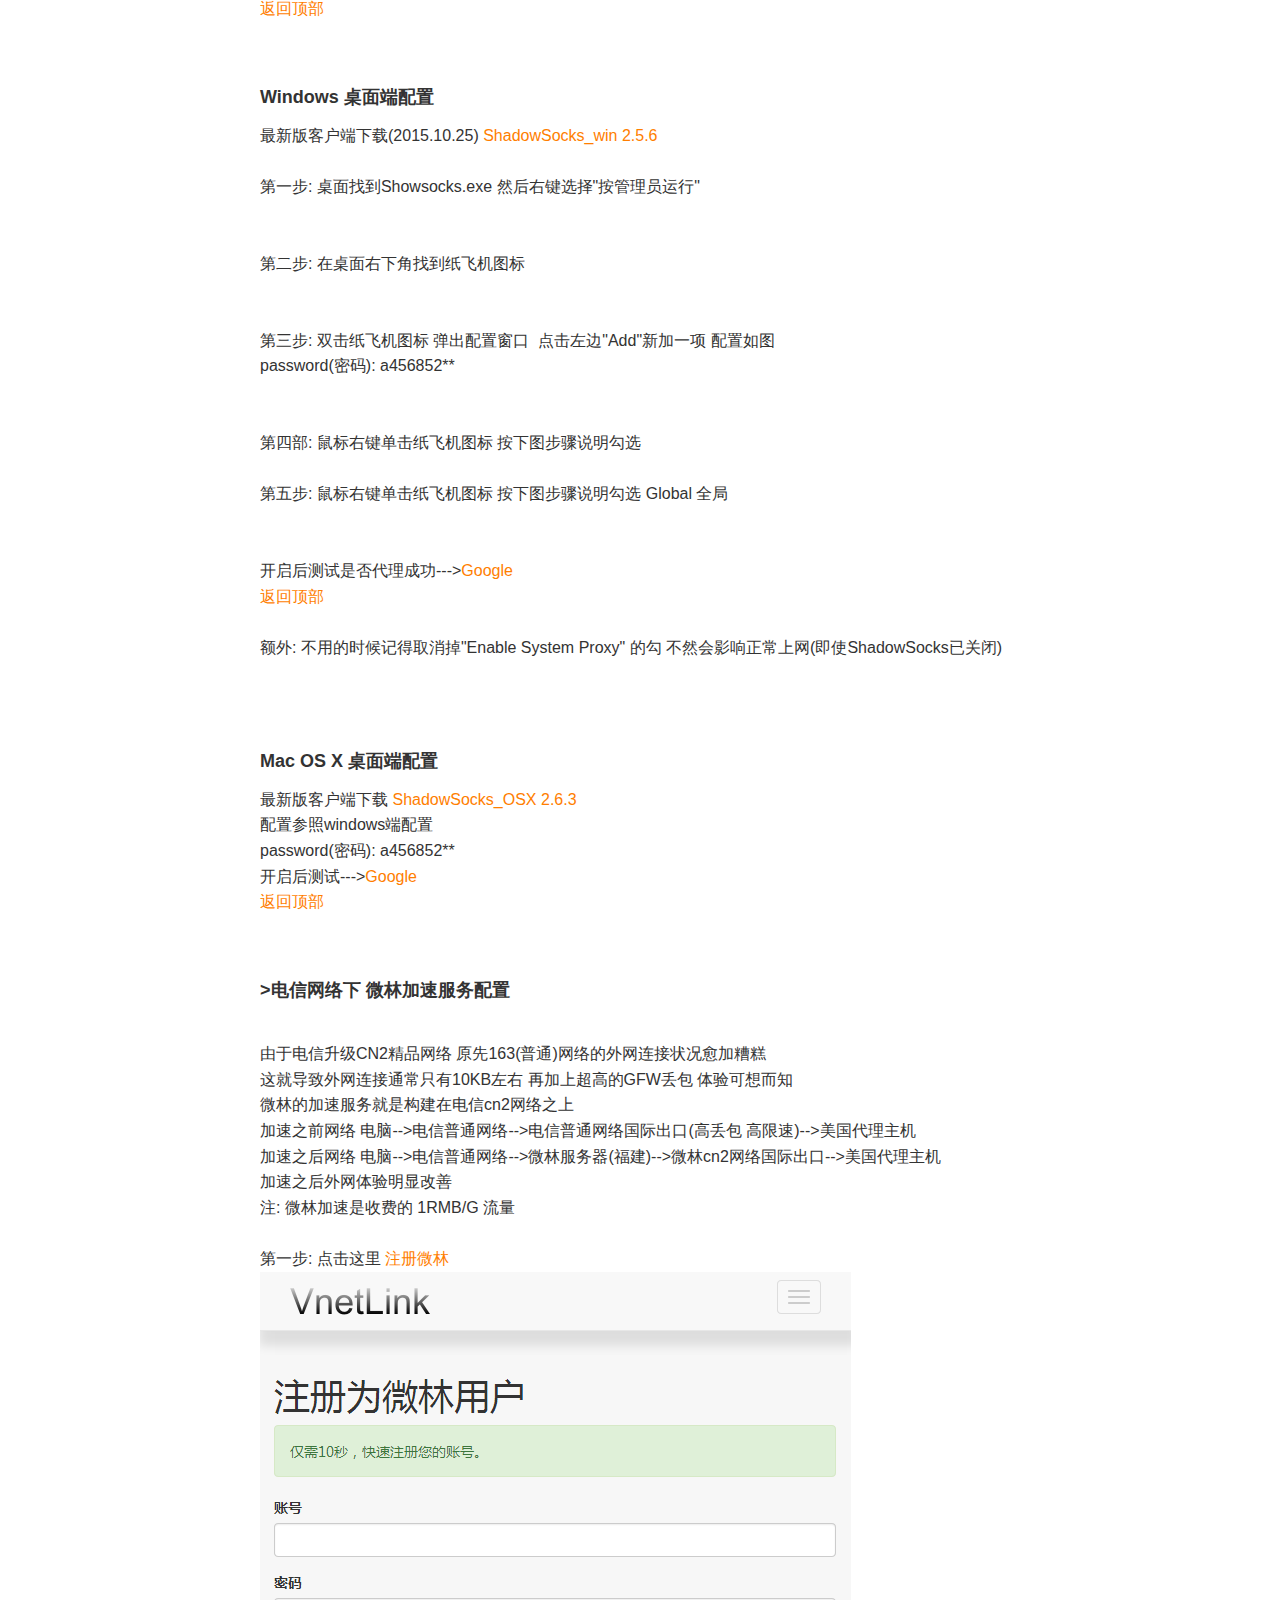
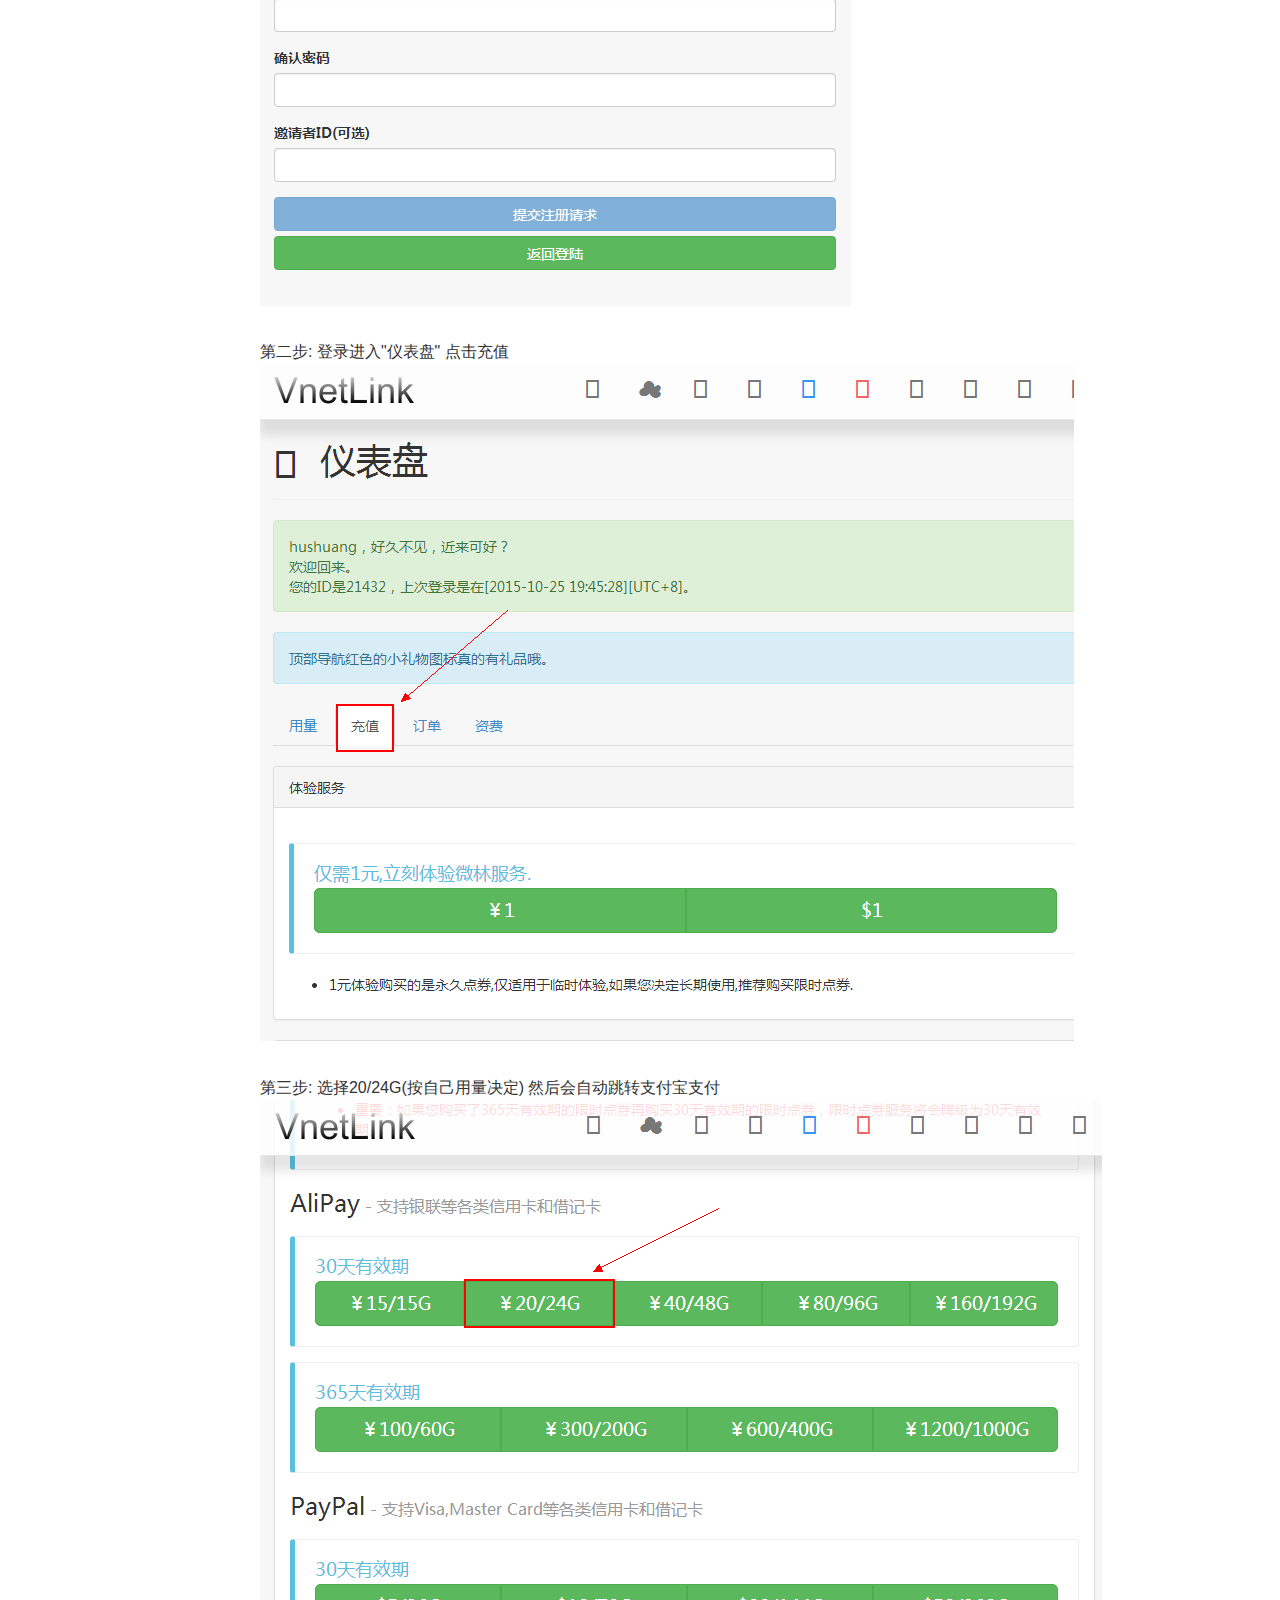
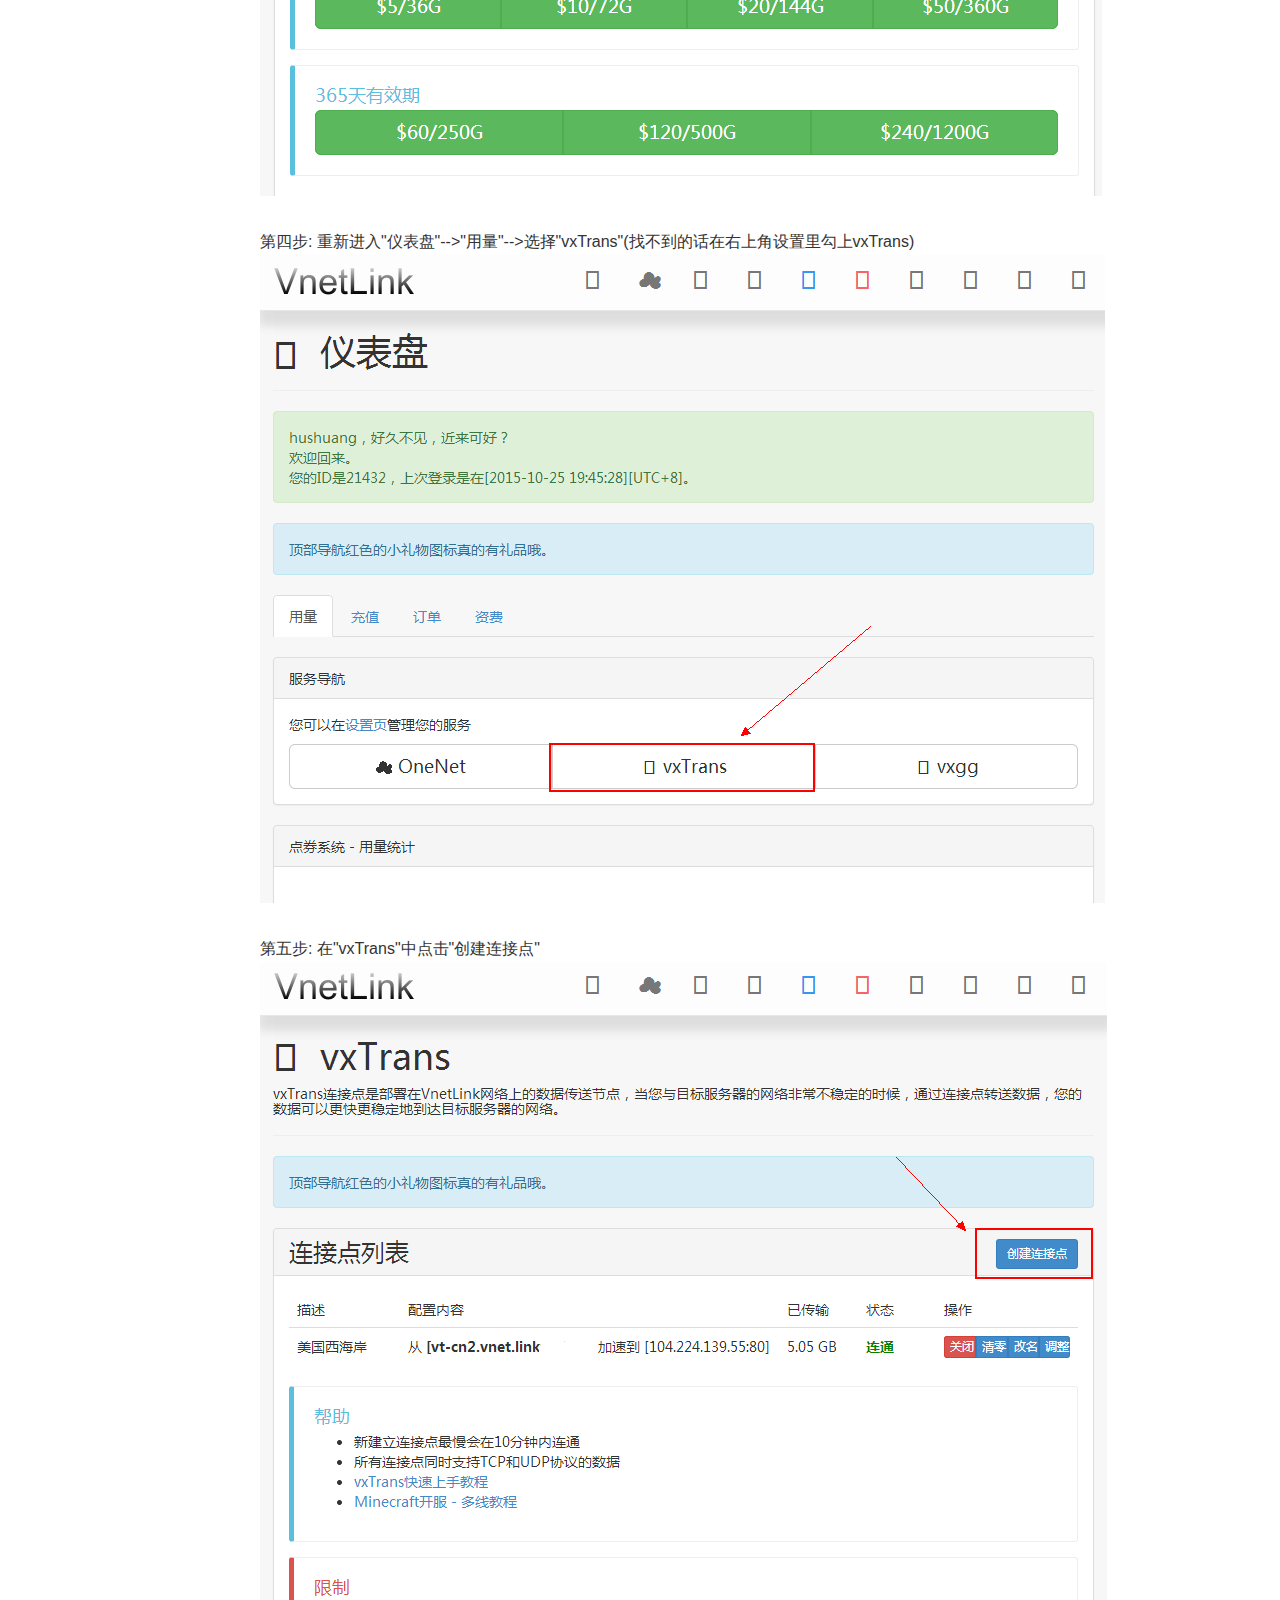
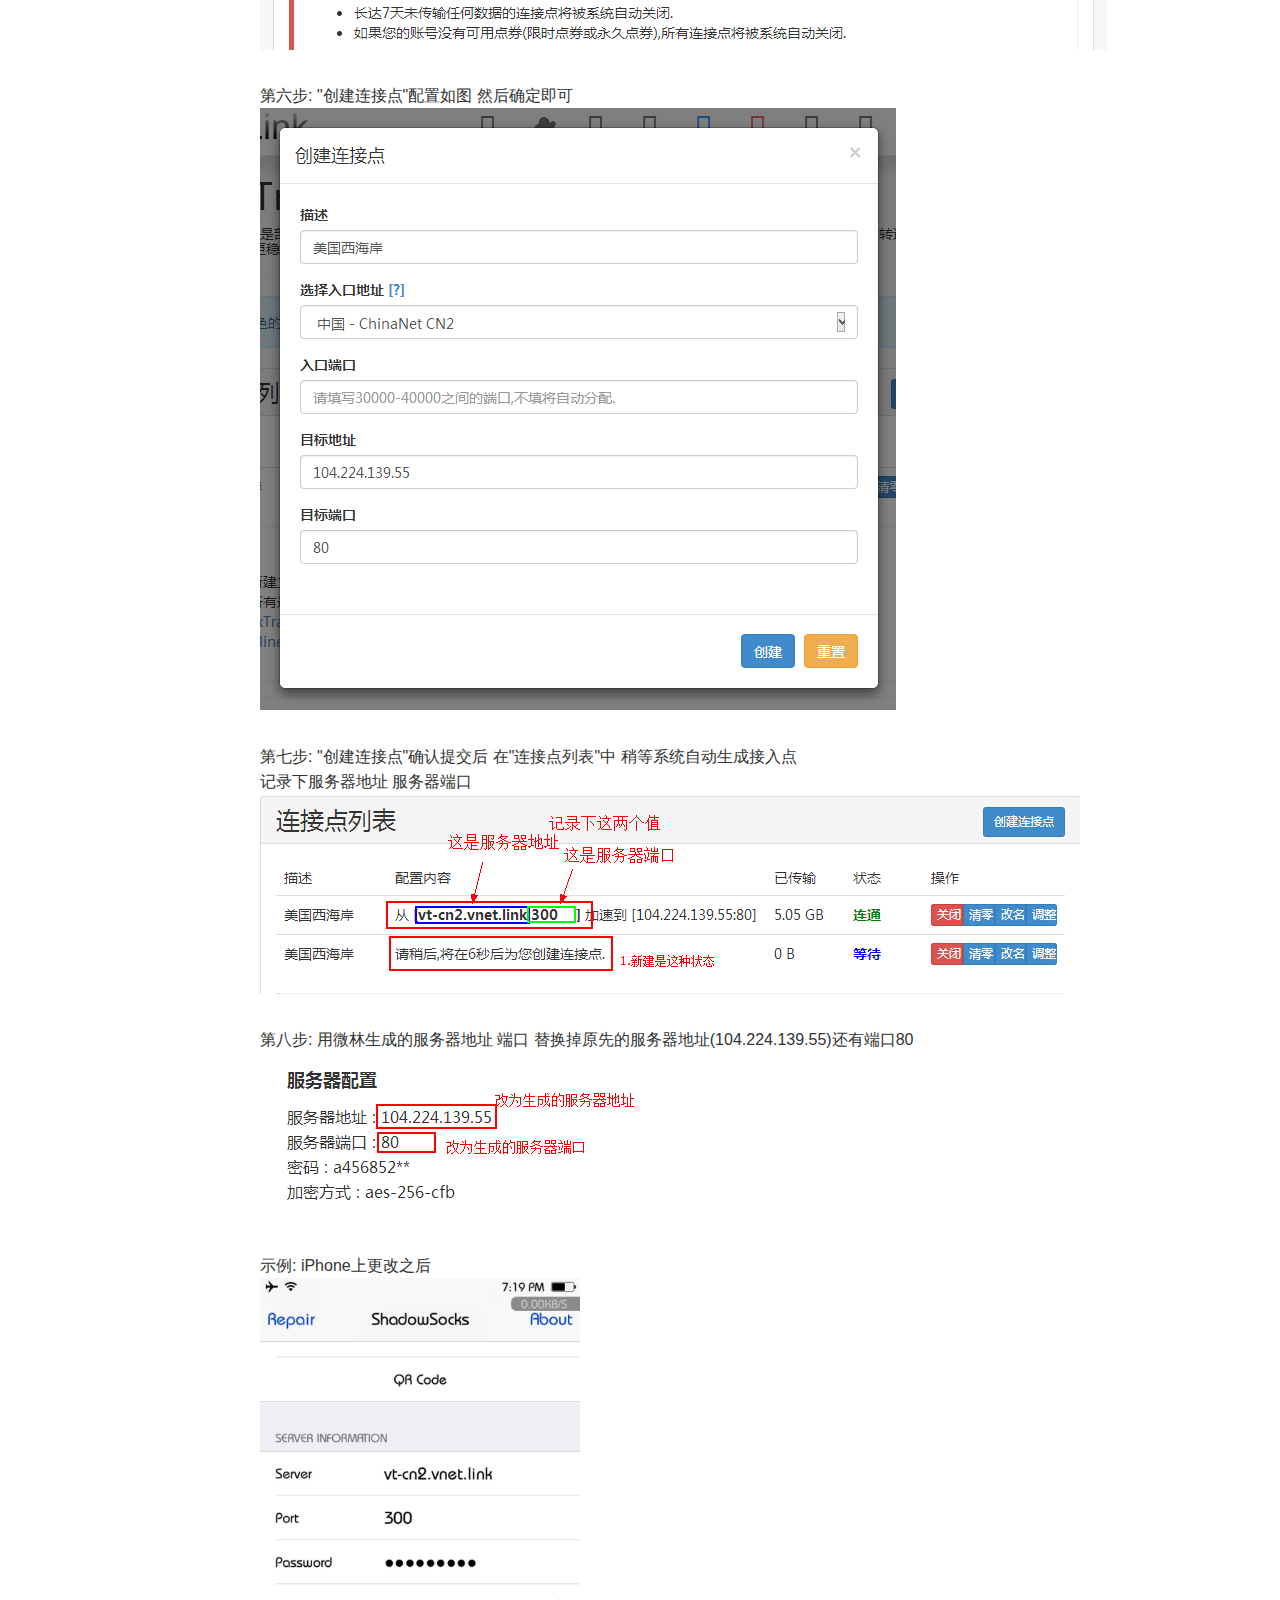
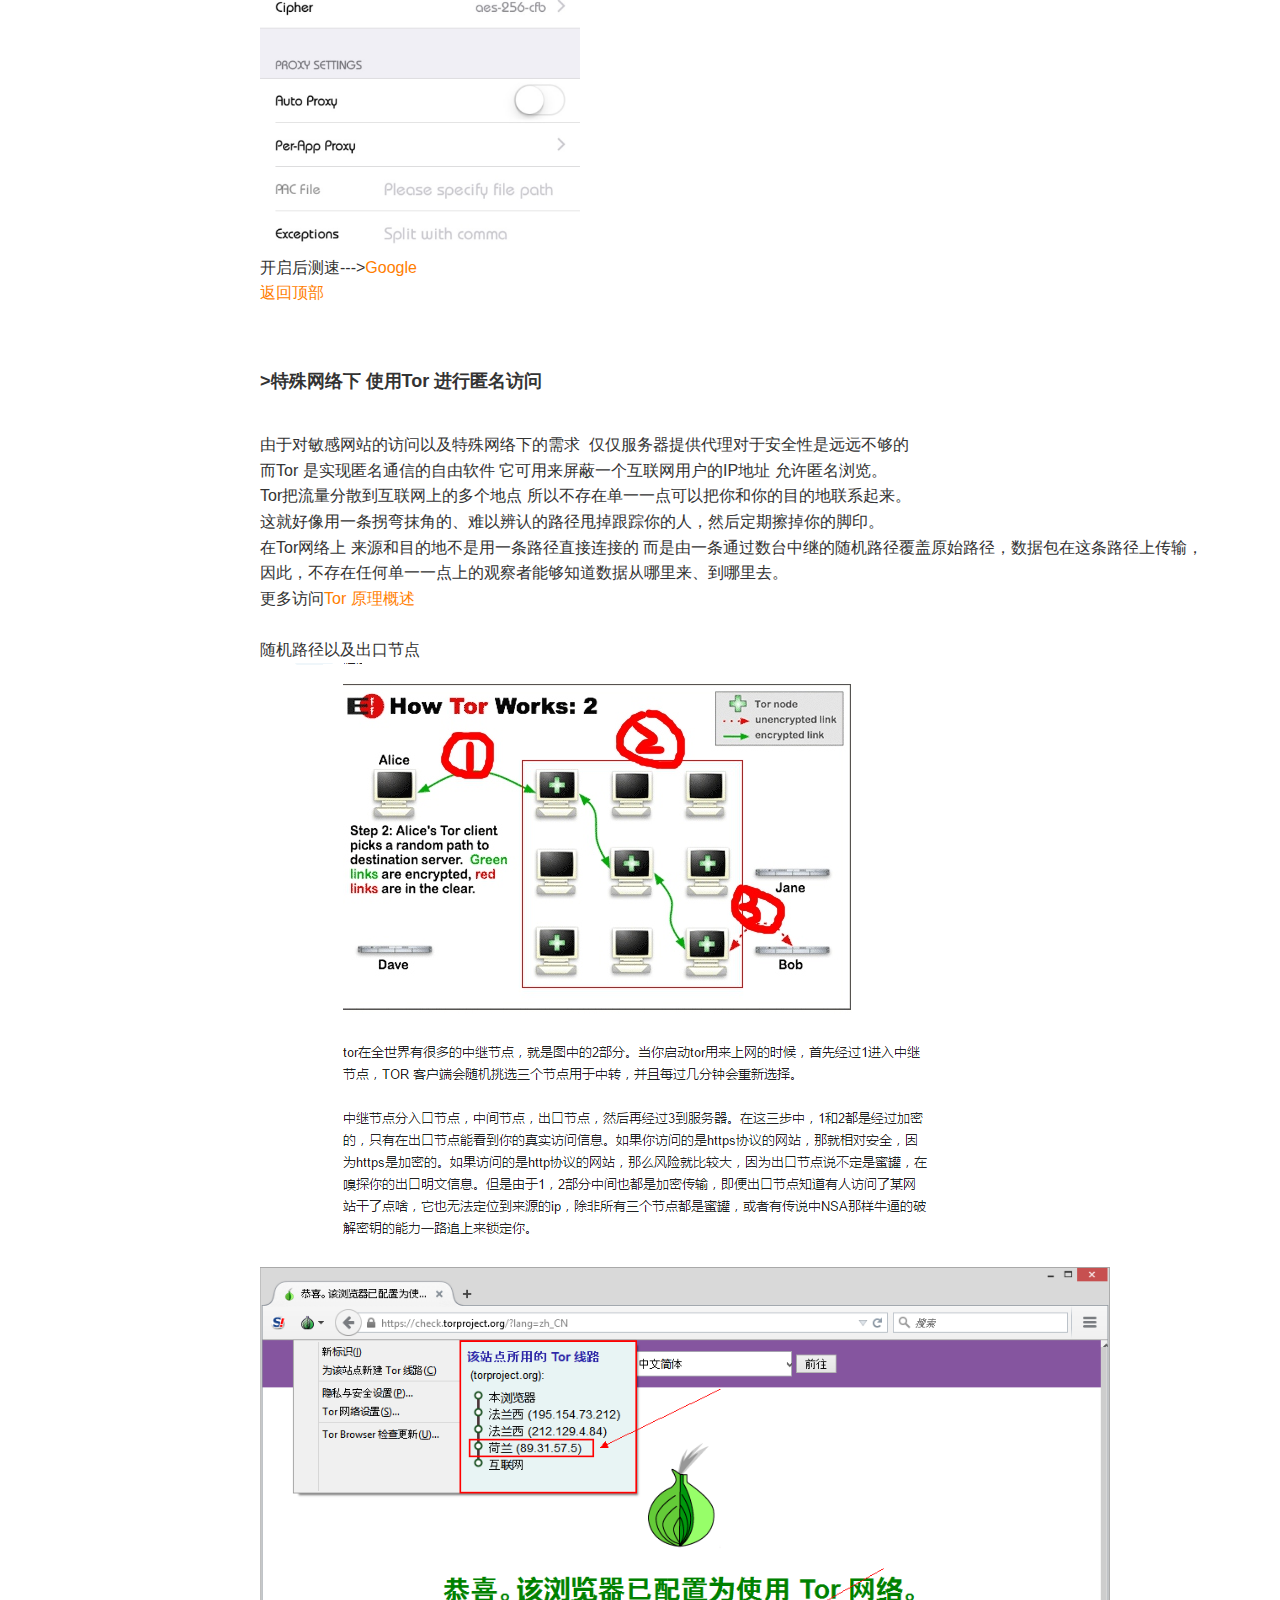
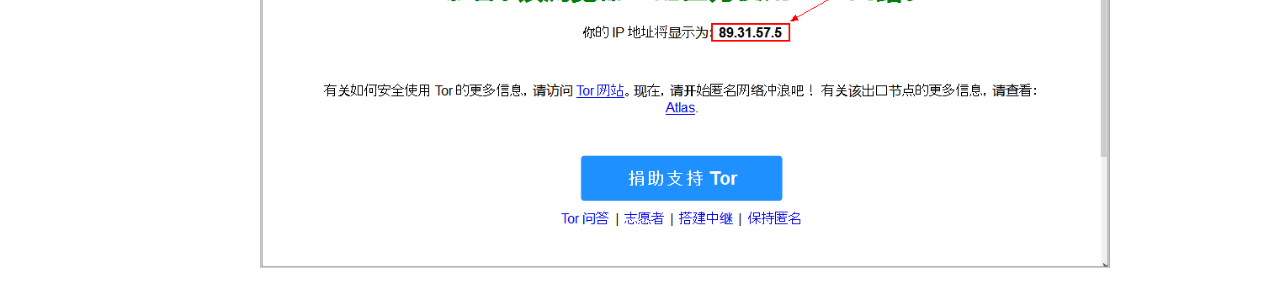
==== commit 41812ecc: ".." ====
--- a/network.html
+++ b/network.html
@@ -52,7 +52,7 @@
 </header>
 <div class="content">
 <a name="A0" id="A0"></a>
-<p>有一些想法留在这里&nbsp;&nbsp;&nbsp;&nbsp;还有一些重要的链接</p>
+<!-- <p>有一些想法留在这里&nbsp;&nbsp;&nbsp;&nbsp;还有一些重要的链接</p> -->
 
 <h2>服务器配置</h2>
 服务器地址 : 104.224.139.55
@@ -67,6 +67,7 @@
 <li><a href="#A4">Mac  OS X  端配置</a></li>
 <br>
 <li><a href="#A5">电信网络下  微林加速服务配置</a></li>
+<li><a href="#A6">特殊网络下 使用Tor 进行匿名访问</a></li>
 </ul>
 
 <br><br><br>
@@ -88,7 +89,7 @@
 <a name="A2" id="A2"></a>
 <br>
 <h2>iPhone 端配置</h2>
-iPhone 需要先越狱  目前iOS 9.0-9.0.2 已出 
+iPhone 需要先越狱  目前iOS 9.0-9.0.2 已经发布
 <br>点击这里下载(windows端)&nbsp;&nbsp;<a href="http://dl.pangu.25pp.com/jb/Pangu9_v1.1.0.exe">适用iOS 9.0 - 9.0.2</a>
 <br>点击这里下载(windows端)&nbsp;&nbsp;<a href="http://dl.pangu.25pp.com/jb/Pangu8_v1.2.1.exe">适用iOS 8.0 - 8.1</a>
 <br>点击这里下载(windows端)&nbsp;&nbsp;<a href="http://dl.pangu.25pp.com/jb/Pangu_v1.2.1.exe">适用iOS 7.1-7.1.x</a>
@@ -130,7 +131,8 @@
 <br><br>额外: 不用的时候记得取消掉"Enable System Proxy" 的勾  不然会影响正常上网(即使ShadowSocks已关闭)
 <br><img src="images/取消系统代理.png" width="319" border="0" alt="">
 
-<br><br><br><br><br><br><br><br><br>
+<!-- <br><br><br><br><br><br><br><br><br> -->
+<br><br>
 <a name="A4" id="A4"></a>
 <br>
 <h2>Mac OS X  桌面端配置</h2>
@@ -139,20 +141,21 @@
 <br>password(密码): a456852**
 <br>开启后测试---><a href="http://www.google.com">Google</a>
 <br><a href="#A0">返回顶部</a>
+<br><br>
+<!-- <br><br><br><br><br><br><br><br><br>
 <br><br><br><br><br><br><br><br><br>
-<br><br><br><br><br><br><br><br><br>
-<br><br><br><br><br><br><br><br><br>
+<br><br><br><br><br><br><br><br><br> -->
 
 <a name="A5" id="A5"></a>
 <br>
 <h2>>电信网络下  微林加速服务配置</h2>
 <br>由于电信升级CN2精品网络  原先163(普通)网络的外网连接状况愈加糟糕
-<br>这就导致外网连接通常只有10KB左右...再加上超高的GFW丢包  体验可想而知
+<br>这就导致外网连接通常只有10KB左右&nbsp;再加上超高的GFW丢包  体验可想而知
 <br>微林的加速服务就是构建在电信cn2网络之上  
 <br>加速之前网络  电脑-->电信普通网络-->电信普通网络国际出口(高丢包 高限速)-->美国代理主机
 <br>加速之后网络  电脑-->电信普通网络-->微林服务器(福建)-->微林cn2网络国际出口-->美国代理主机
-<br>加速之后外网体验明显改善(好像广告.....)
-<br>此外微林加速是收费的  1RMB/G 流量
+<br>加速之后外网体验明显改善
+<br>注: 微林加速是收费的  1RMB/G 流量
 
 <br><br>第一步: 点击这里&nbsp;<a href="https://vnet.link/?rc=21432">注册微林</a><br>
 <img src="images/微林注册.png" width="591" border="0" alt="">
@@ -178,6 +181,20 @@
 <br><a href="#A0">返回顶部</a>
 <br><br>
 
+<a name="A6" id="A6"></a>
+<br>
+<h2>>特殊网络下 使用Tor 进行匿名访问</h2>
+<br>由于对敏感网站的访问以及特殊网络下的需求&nbsp;&nbsp;仅仅服务器提供代理对于安全性是远远不够的
+<br>而Tor 是实现匿名通信的自由软件&nbsp;它可用来屏蔽一个互联网用户的IP地址&nbsp;允许匿名浏览。
+<br>Tor把流量分散到互联网上的多个地点&nbsp;所以不存在单一一点可以把你和你的目的地联系起来。
+<br>这就好像用一条拐弯抹角的、难以辨认的路径甩掉跟踪你的人，然后定期擦掉你的脚印。
+<br>在Tor网络上&nbsp;来源和目的地不是用一条路径直接连接的&nbsp;而是由一条通过数台中继的随机路径覆盖原始路径，数据包在这条路径上传输，
+<br>因此，不存在任何单一一点上的观察者能够知道数据从哪里来、到哪里去。
+<br>更多访问<a href="http://tor.hermetix.org/overview.html.zh-cn#thesolution">Tor 原理概述</a>
+<br><br>随机路径以及出口节点
+<br><img src="images/How Tor Works.png" width="757" border="0" alt="">
+<br><img src="images/荷兰.png" width="850" border="0" alt=""><br>
+
 </div>
 </article>
 </main>
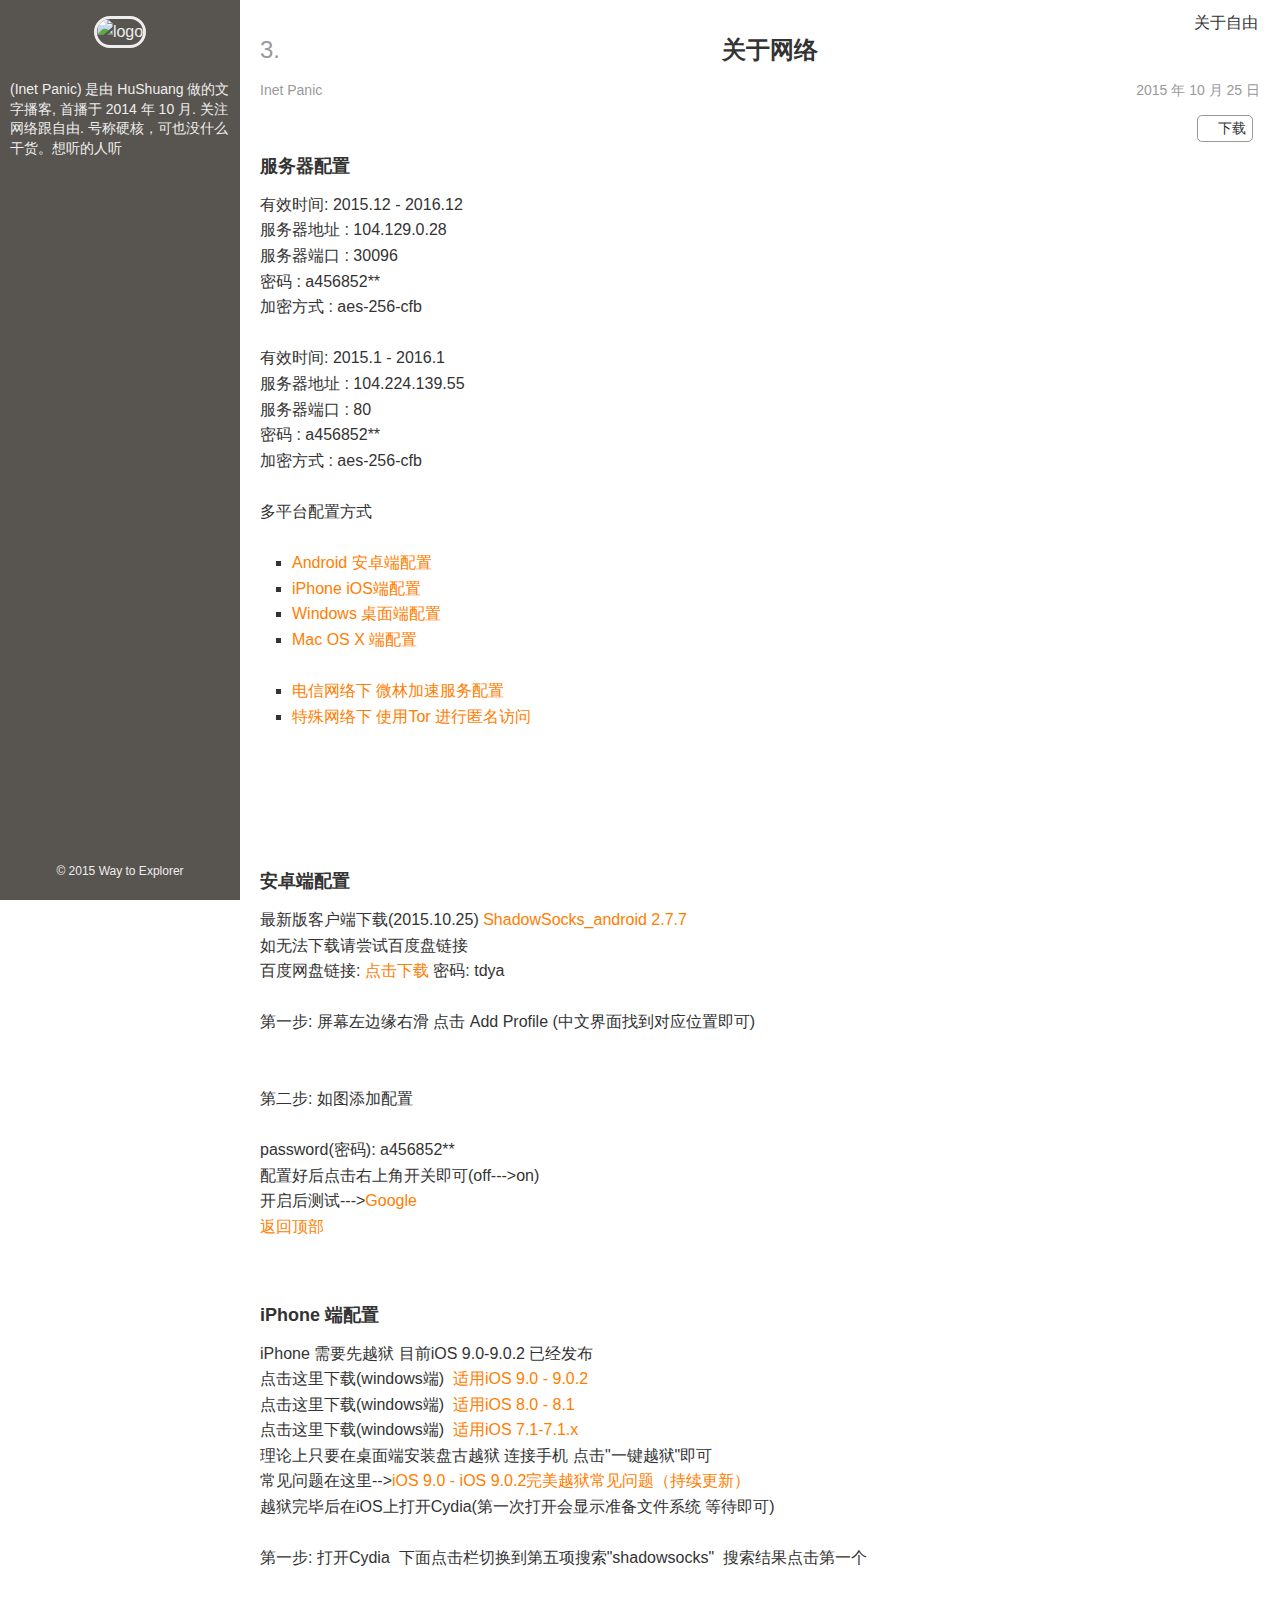
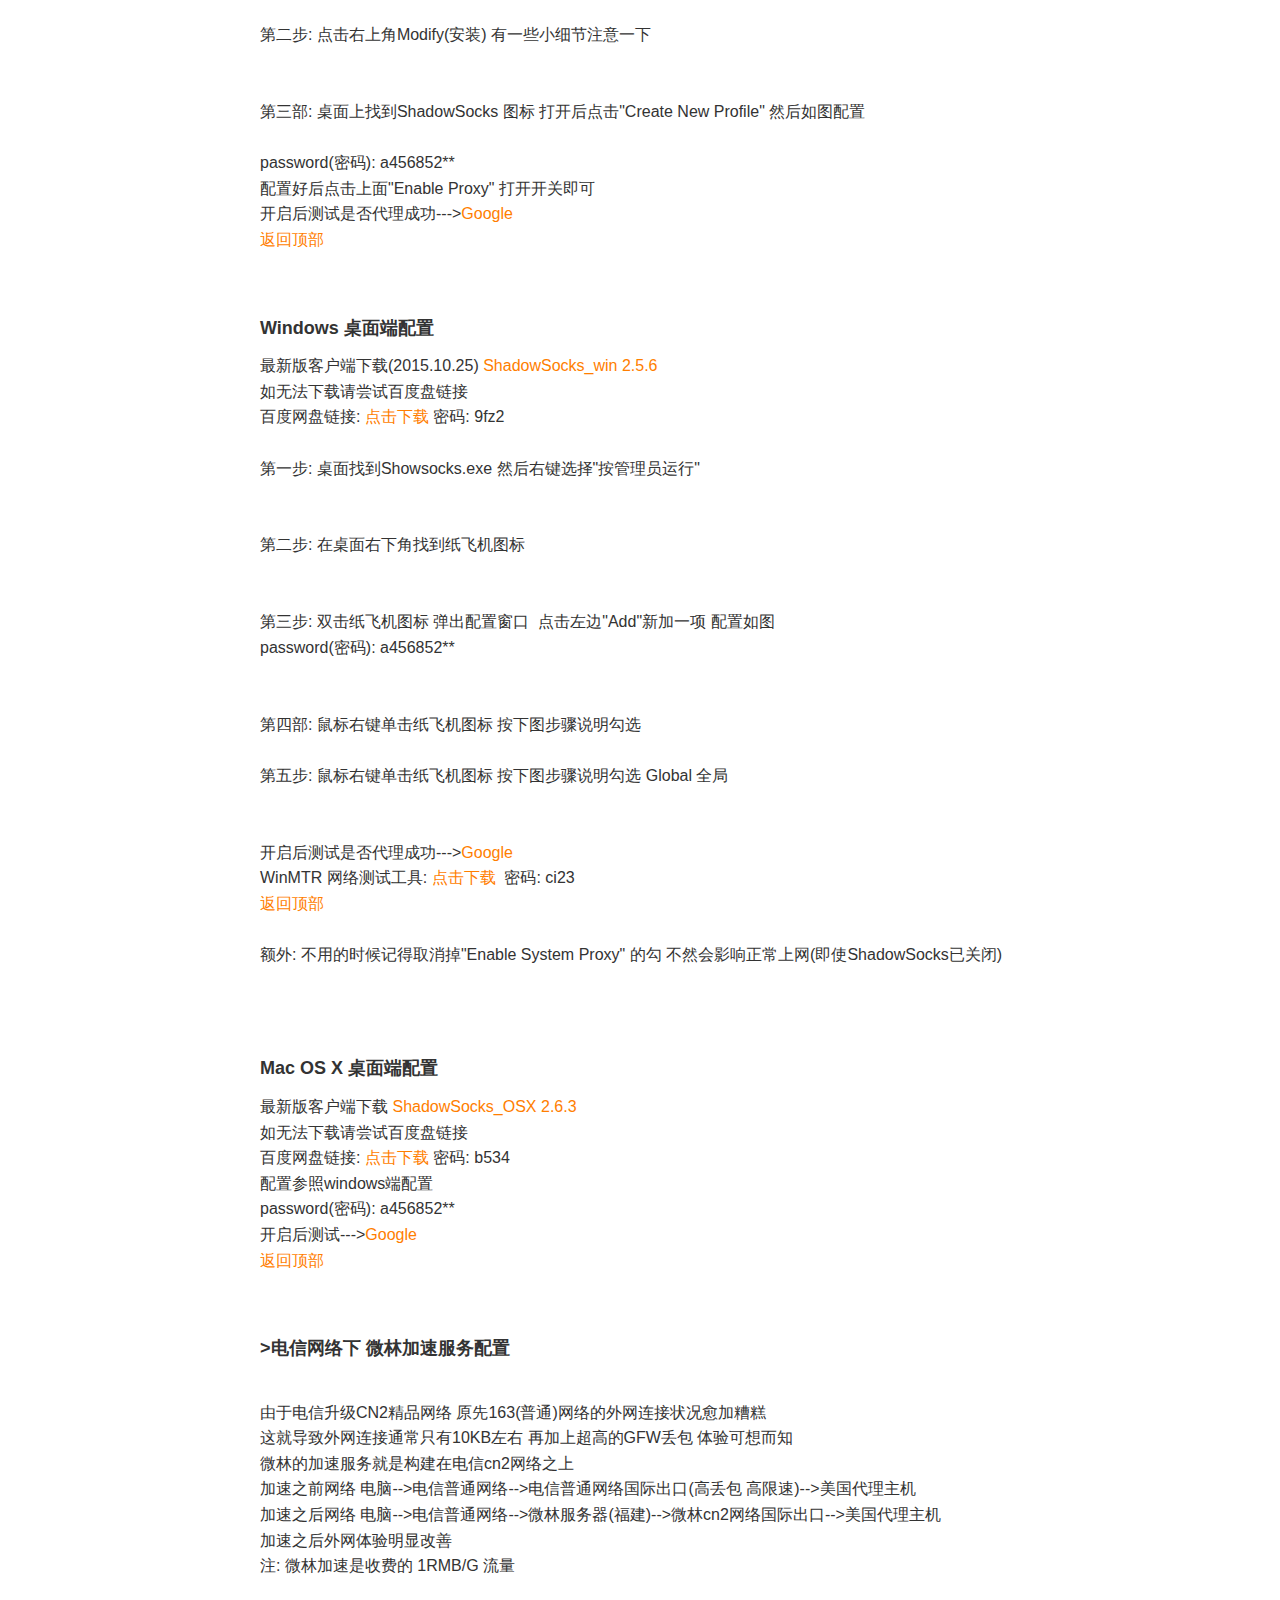
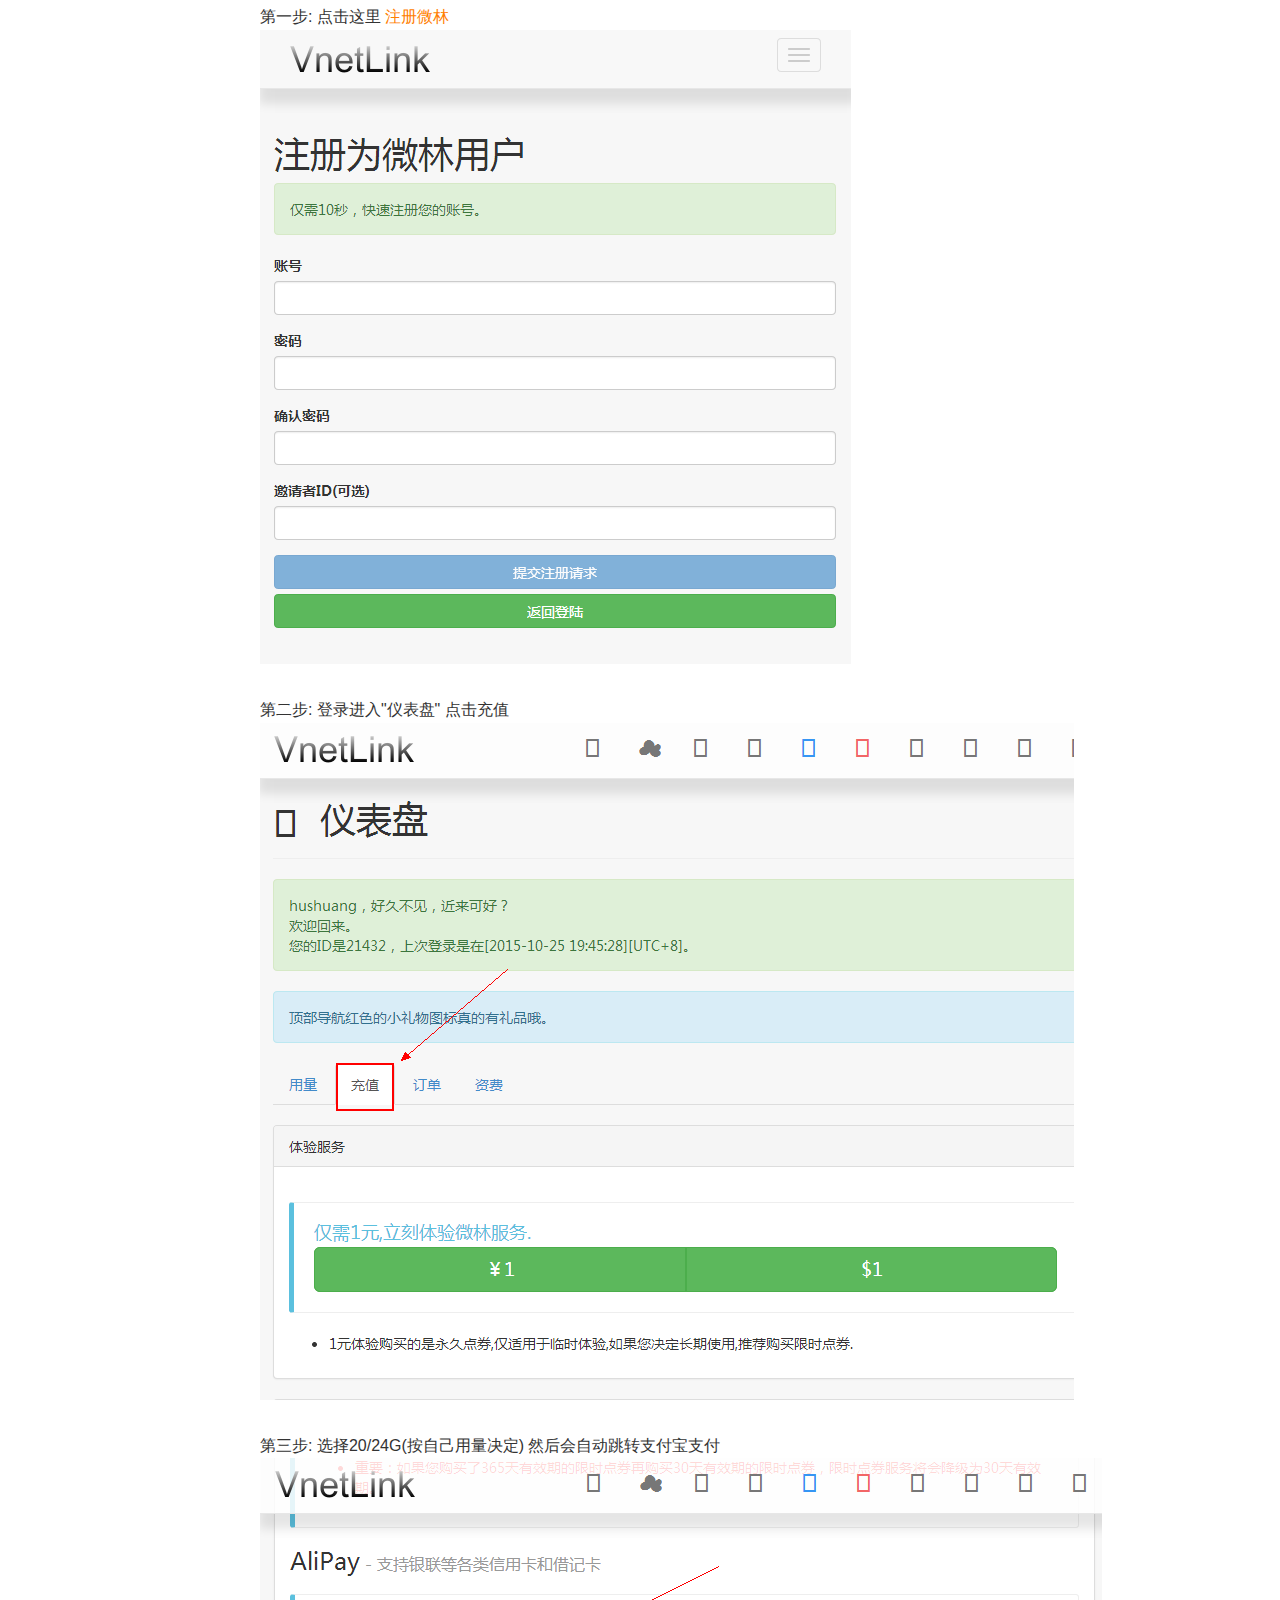
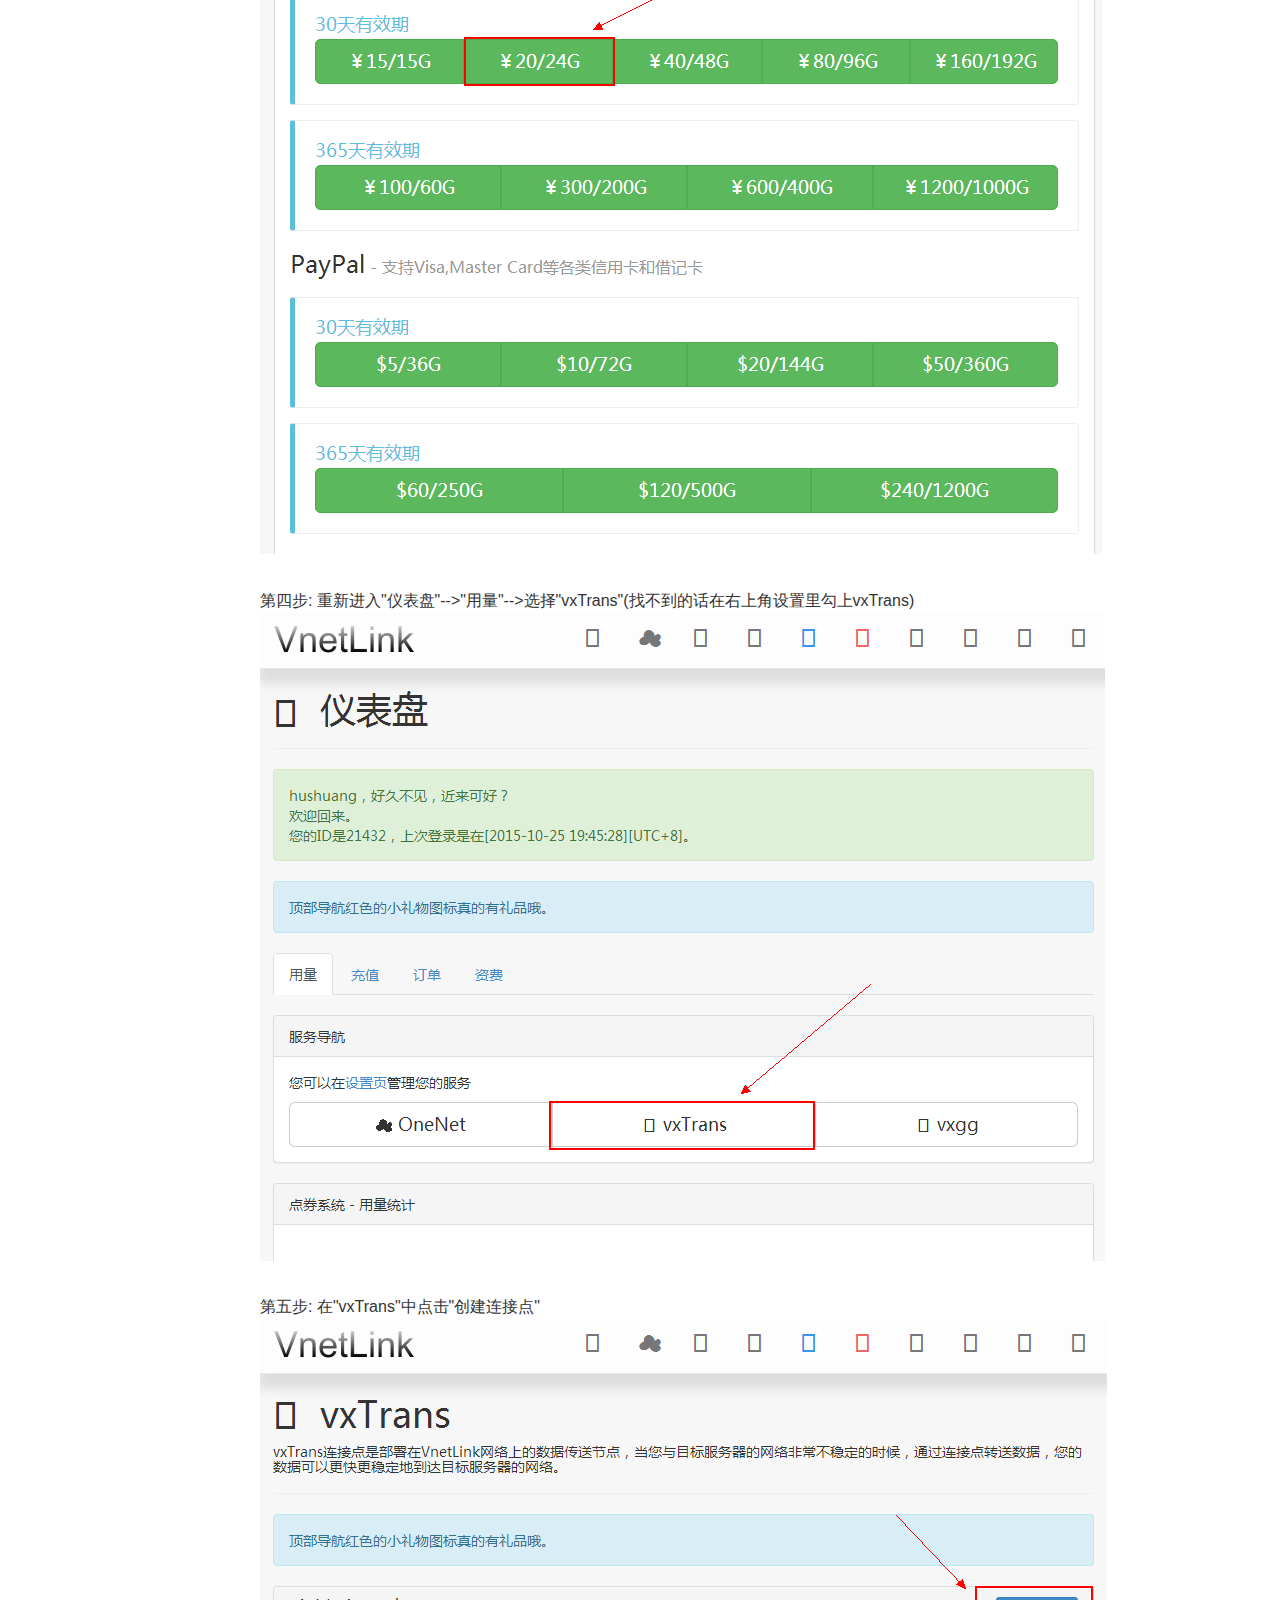
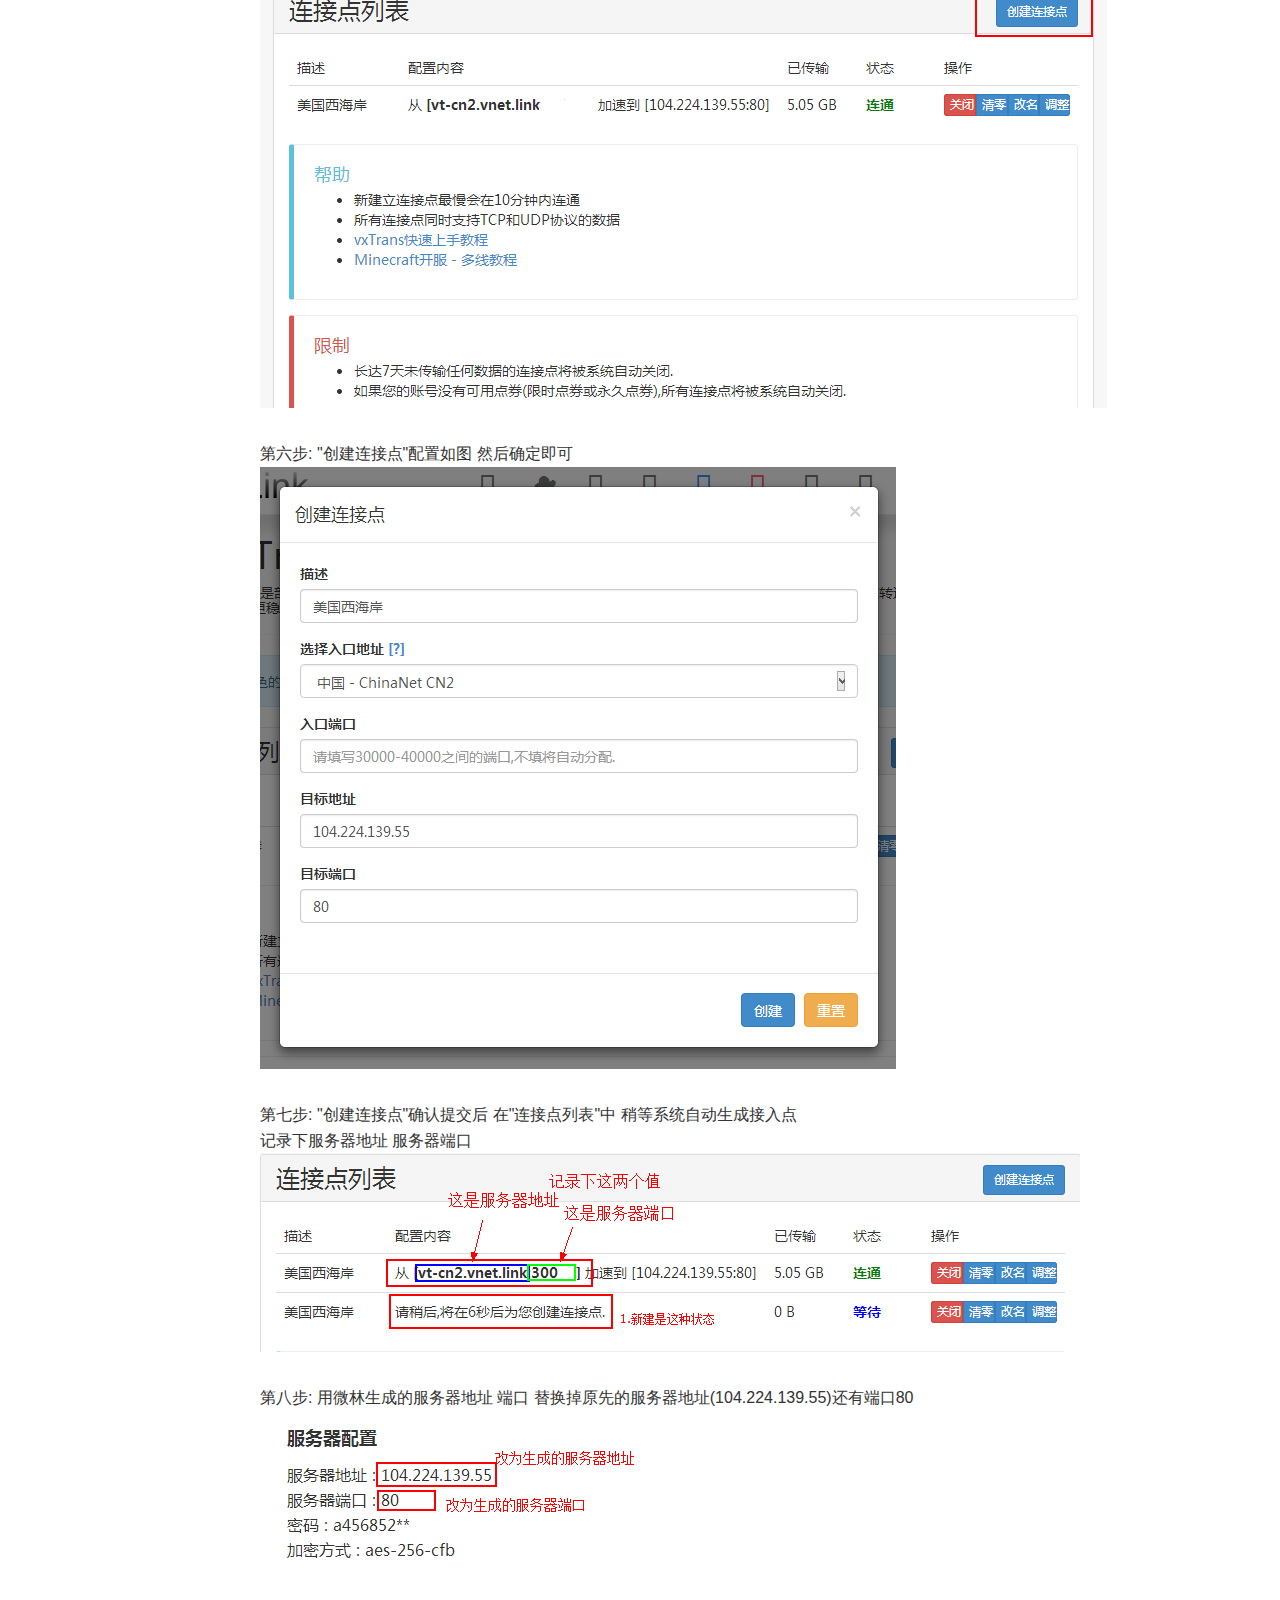
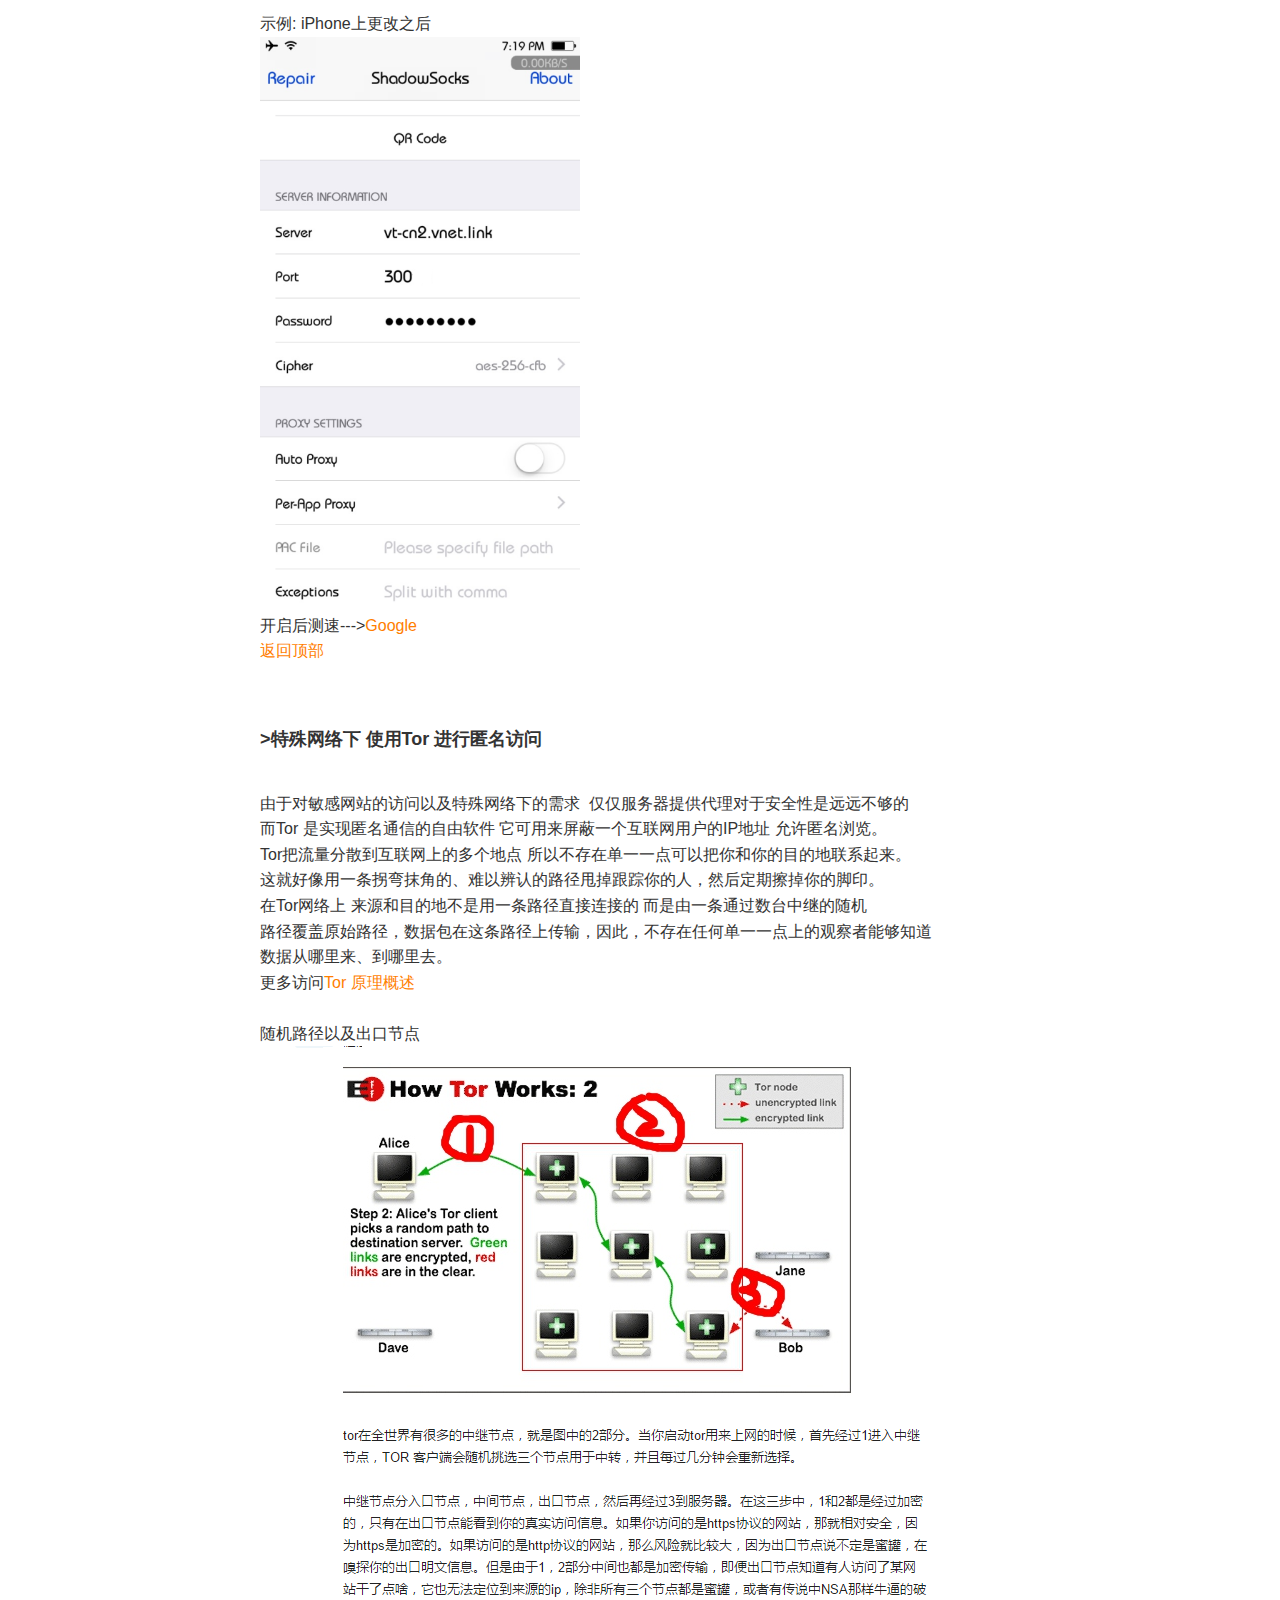
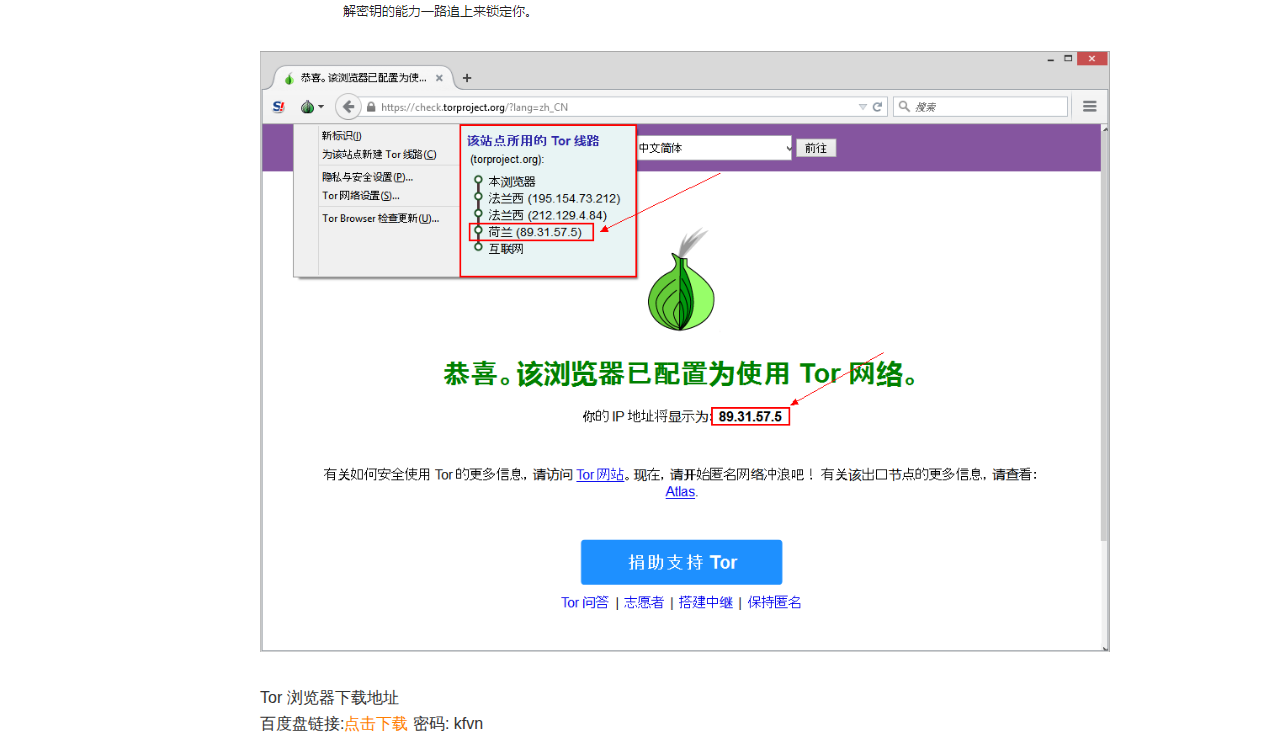
==== commit a41db7c0: "新增 WinMTR 网络测试工具" ====
--- a/network.html
+++ b/network.html
@@ -55,7 +55,15 @@
 <!-- <p>有一些想法留在这里&nbsp;&nbsp;&nbsp;&nbsp;还有一些重要的链接</p> -->
 
 <h2>服务器配置</h2>
-服务器地址 : 104.224.139.55
+有效时间: 2015.12 - 2016.12
+<br>服务器地址 : 104.129.0.28
+<br>服务器端口 : 30096
+<br>密码 : a456852**
+<br>加密方式 : aes-256-cfb
+<br><br>
+
+有效时间:  2015.1  -  2016.1
+<br>服务器地址 : 104.224.139.55
 <br>服务器端口 : 80
 <br>密码 : a456852**
 <br>加密方式 : aes-256-cfb
@@ -75,6 +83,8 @@
 <br>
 <h2>安卓端配置</h2>
 最新版客户端下载(2015.10.25) <a href="downloads/com.github.shadowsocks-1.apk">ShadowSocks_android 2.7.7</a>
+<br>如无法下载请尝试百度盘链接
+<br>百度网盘链接: <a href="http://pan.baidu.com/s/1hqRr9v2" target="_blank">点击下载</a> 密码: tdya
 <br><br>第一步: 屏幕左边缘右滑  点击 Add Profile (中文界面找到对应位置即可)<br>
 <img src="images/Screenshot_2015-09-29-18-27-43.png" width="360" border="0" alt="">
 <br><br>第二步: 如图添加配置<br>
@@ -114,6 +124,8 @@
 <br>
 <h2>Windows 桌面端配置</h2>
 最新版客户端下载(2015.10.25)  <a href="downloads/Shadowsocks.exe">ShadowSocks_win 2.5.6</a>
+<br>如无法下载请尝试百度盘链接
+<br>百度网盘链接: <a href="http://pan.baidu.com/s/1bocrgCZ" target="_blank">点击下载</a> 密码: 9fz2
 <br><br>第一步: 桌面找到Showsocks.exe  然后右键选择"按管理员运行"<br>
 <img src="images/管理员运行.png" width="331" border="0" alt="">
 <br><br>第二步: 在桌面右下角找到纸飞机图标 <br>
@@ -127,6 +139,7 @@
 <img src="images/配置.png" width="433" border="0" alt="">
 <br>
 <br>开启后测试是否代理成功---><a href="http://www.google.com">Google</a>
+<br>WinMTR 网络测试工具: <a href="http://pan.baidu.com/s/1sjUxc2D " target="_blank">点击下载</a>&nbsp;&nbsp;密码: ci23
 <br><a href="#A0">返回顶部</a>
 <br><br>额外: 不用的时候记得取消掉"Enable System Proxy" 的勾  不然会影响正常上网(即使ShadowSocks已关闭)
 <br><img src="images/取消系统代理.png" width="319" border="0" alt="">
@@ -137,6 +150,8 @@
 <br>
 <h2>Mac OS X  桌面端配置</h2>
 最新版客户端下载 <a href="downloads/ShadowsocksX-2.6.3.dmg">ShadowSocks_OSX 2.6.3</a>
+<br>如无法下载请尝试百度盘链接
+<br>百度网盘链接: <a href="http://pan.baidu.com/s/1o7ypvmU" target="_blank">点击下载</a> 密码: b534
 <br>配置参照windows端配置
 <br>password(密码): a456852**
 <br>开启后测试---><a href="http://www.google.com">Google</a>
@@ -188,12 +203,15 @@
 <br>而Tor 是实现匿名通信的自由软件&nbsp;它可用来屏蔽一个互联网用户的IP地址&nbsp;允许匿名浏览。
 <br>Tor把流量分散到互联网上的多个地点&nbsp;所以不存在单一一点可以把你和你的目的地联系起来。
 <br>这就好像用一条拐弯抹角的、难以辨认的路径甩掉跟踪你的人，然后定期擦掉你的脚印。
-<br>在Tor网络上&nbsp;来源和目的地不是用一条路径直接连接的&nbsp;而是由一条通过数台中继的随机路径覆盖原始路径，数据包在这条路径上传输，
-<br>因此，不存在任何单一一点上的观察者能够知道数据从哪里来、到哪里去。
+<br>在Tor网络上&nbsp;来源和目的地不是用一条路径直接连接的&nbsp;而是由一条通过数台中继的随机
+<br>路径覆盖原始路径，数据包在这条路径上传输，因此，不存在任何单一一点上的观察者能够知道
+<br>数据从哪里来、到哪里去。
 <br>更多访问<a href="http://tor.hermetix.org/overview.html.zh-cn#thesolution">Tor 原理概述</a>
 <br><br>随机路径以及出口节点
 <br><img src="images/How Tor Works.png" width="757" border="0" alt="">
 <br><img src="images/荷兰.png" width="850" border="0" alt=""><br>
+<br>Tor 浏览器下载地址
+<br>百度盘链接:<a href="http://pan.baidu.com/s/1jH3hnfC " target="_blank">点击下载</a>&nbsp;密码: kfvn
 
 </div>
 </article>
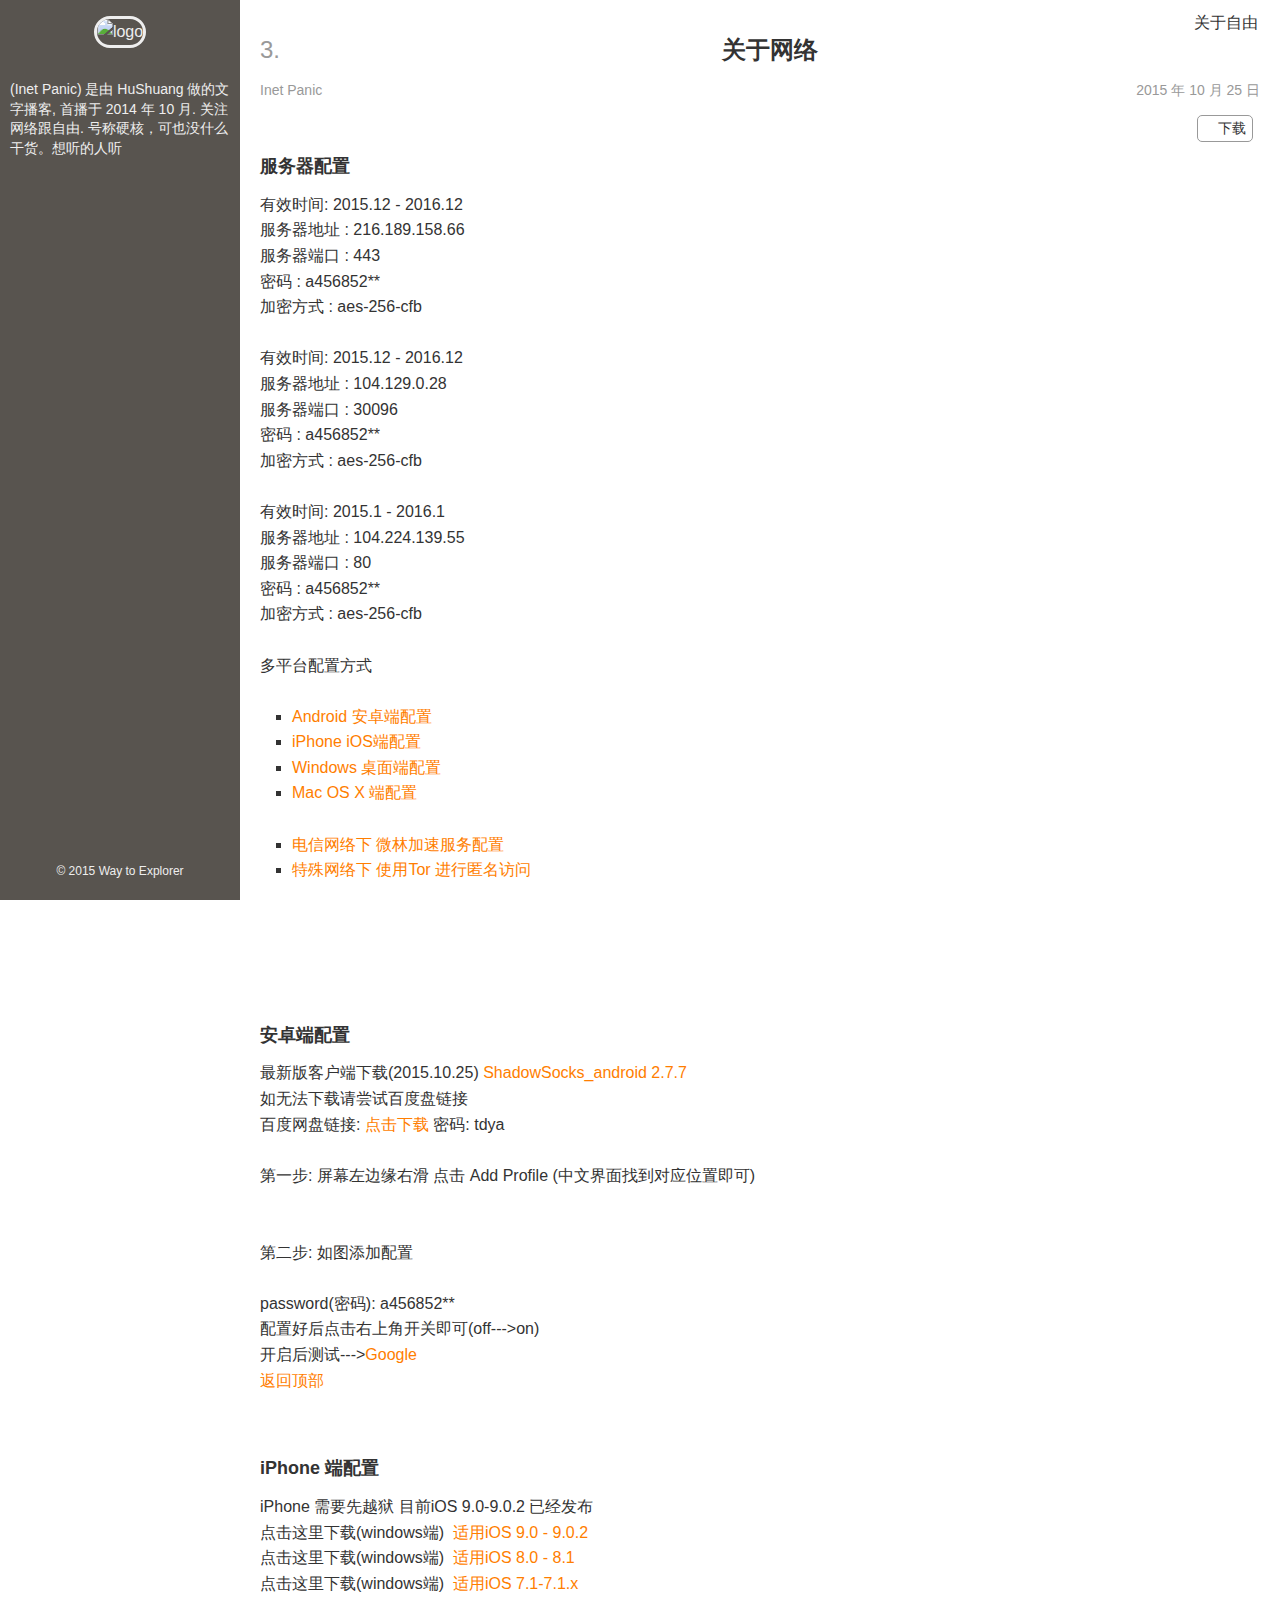
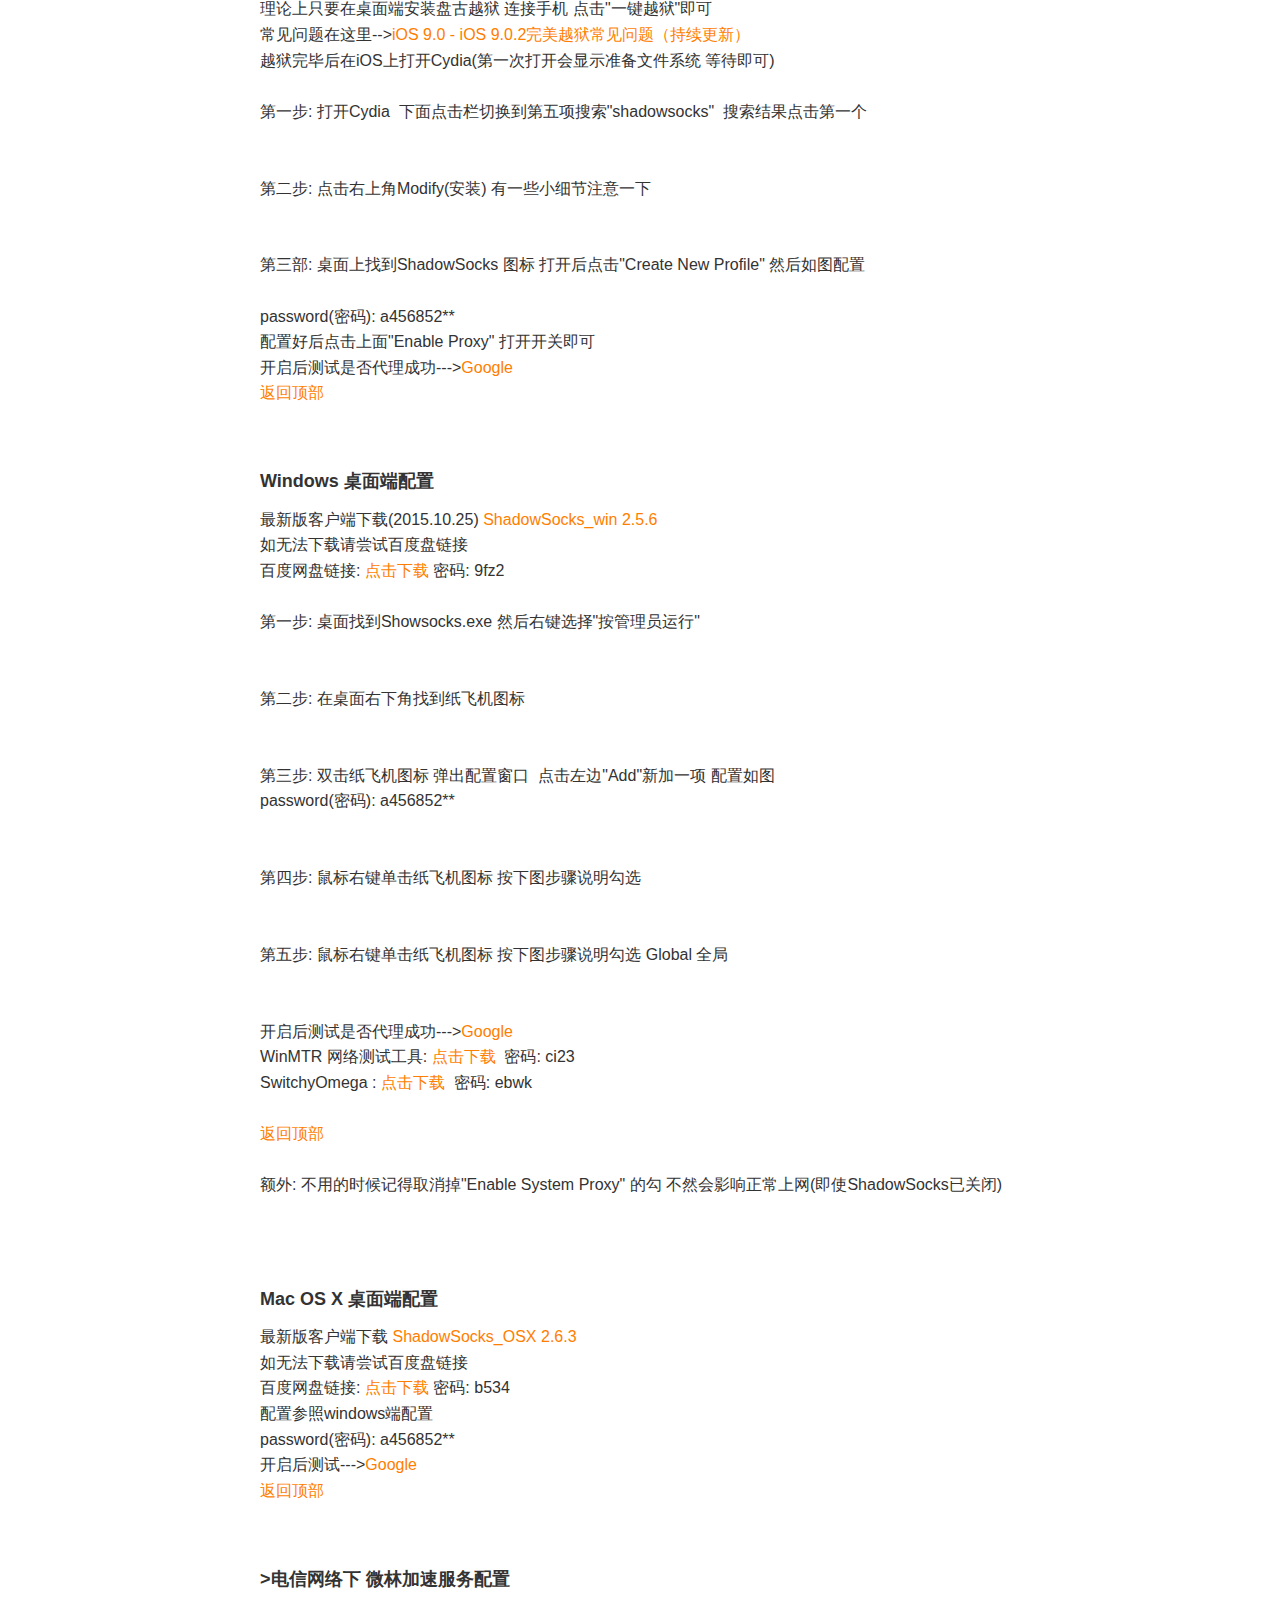
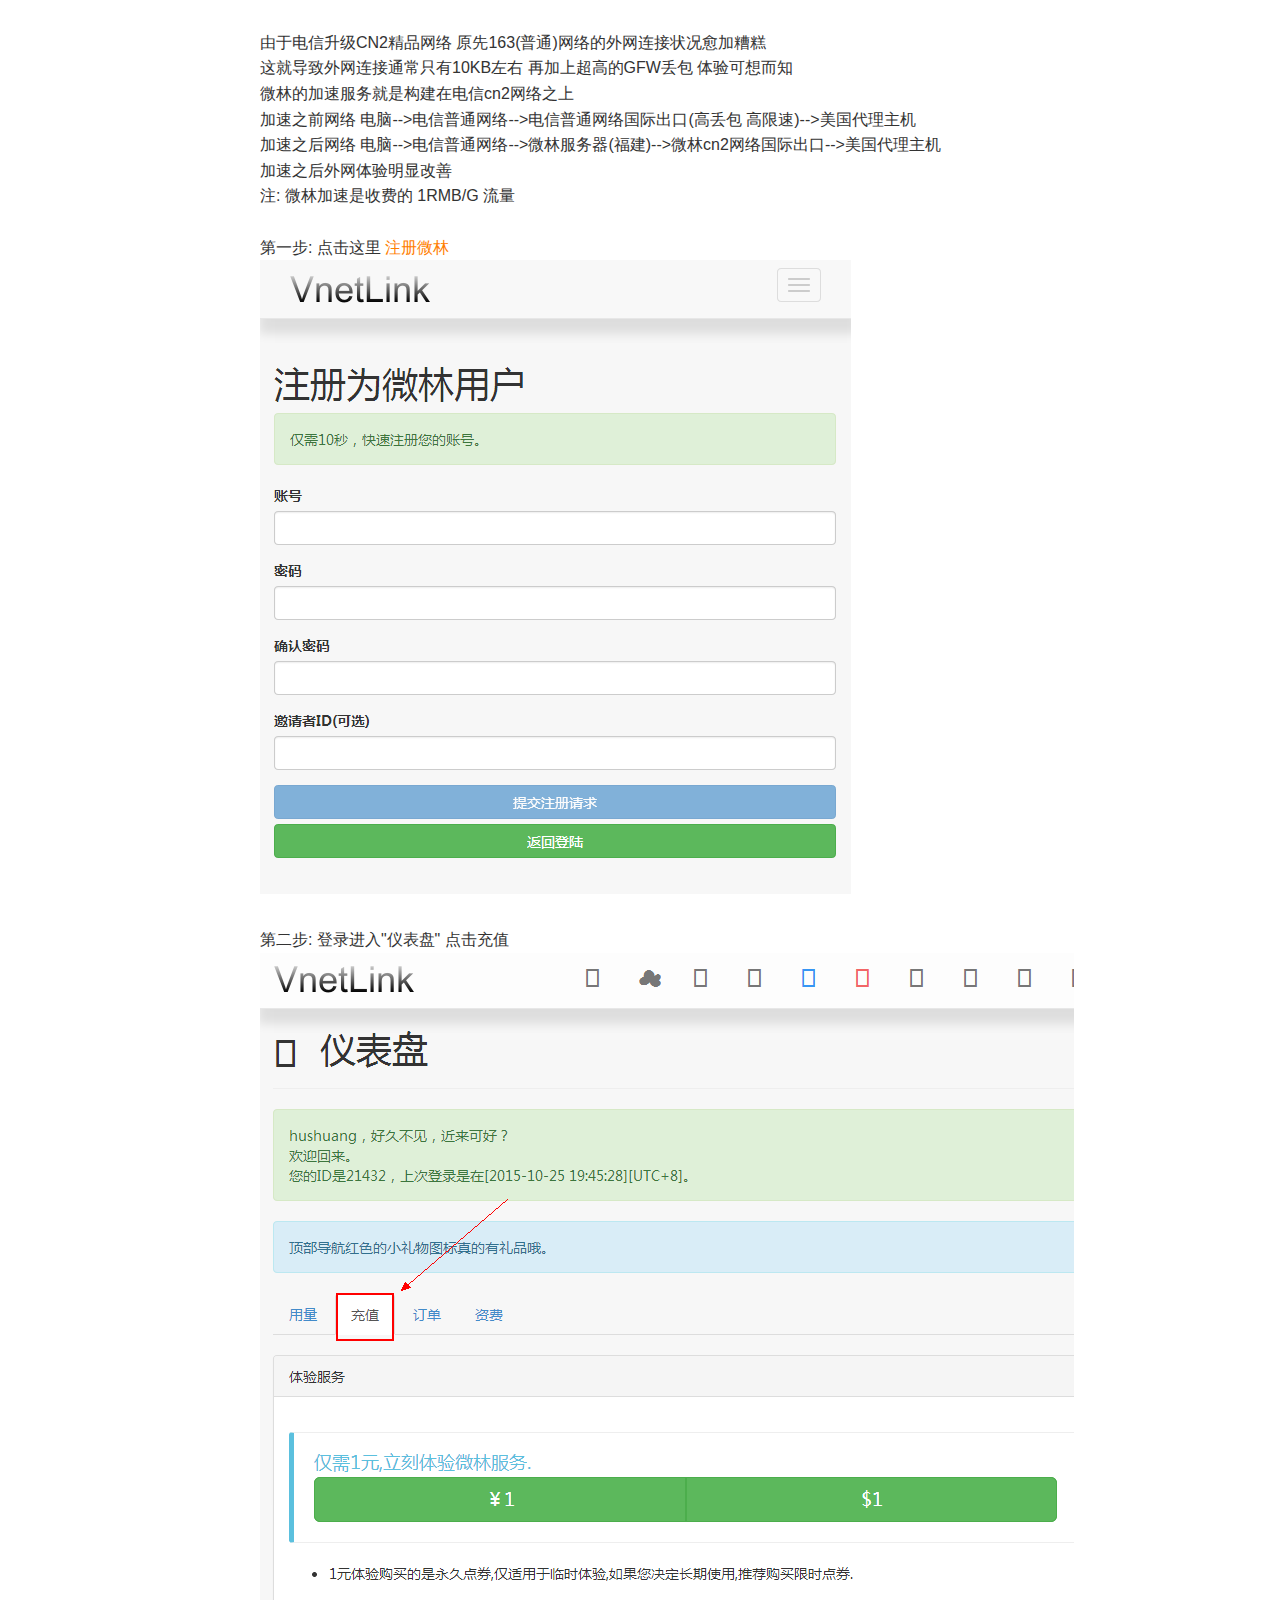
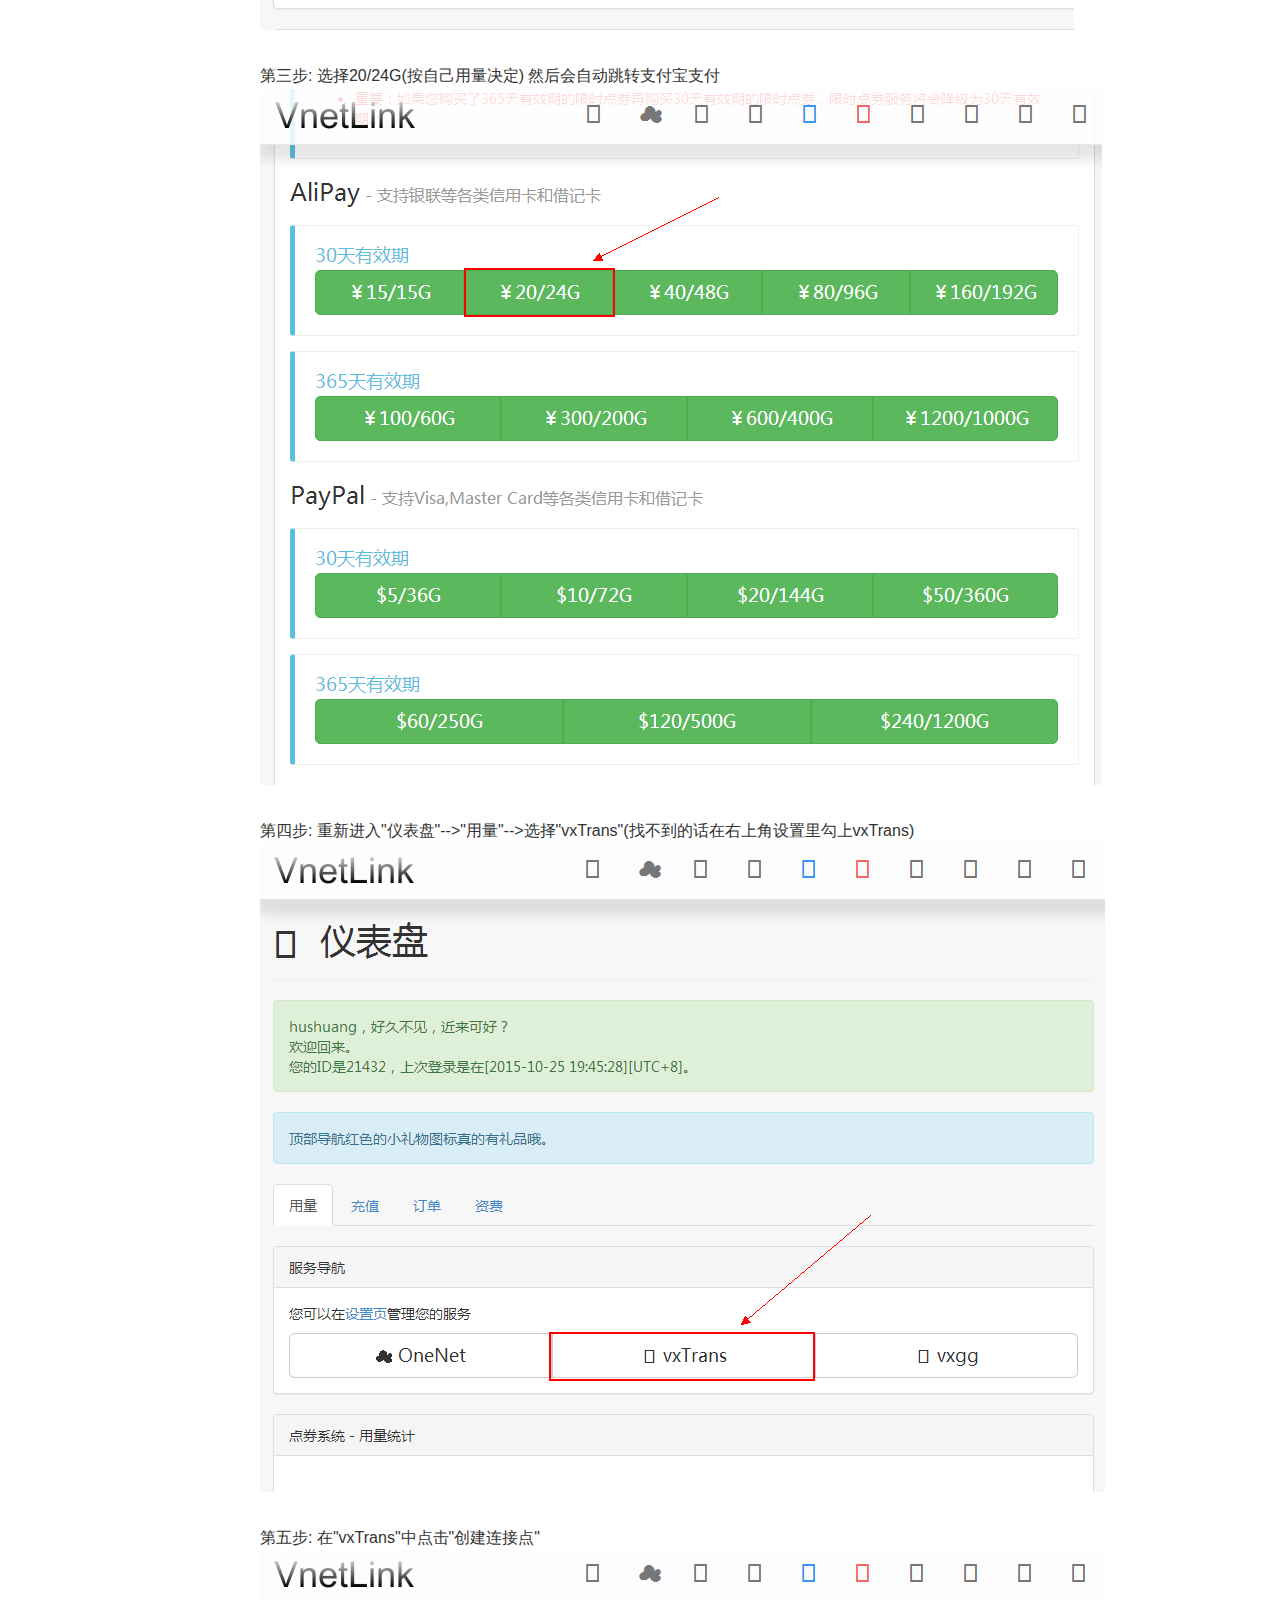
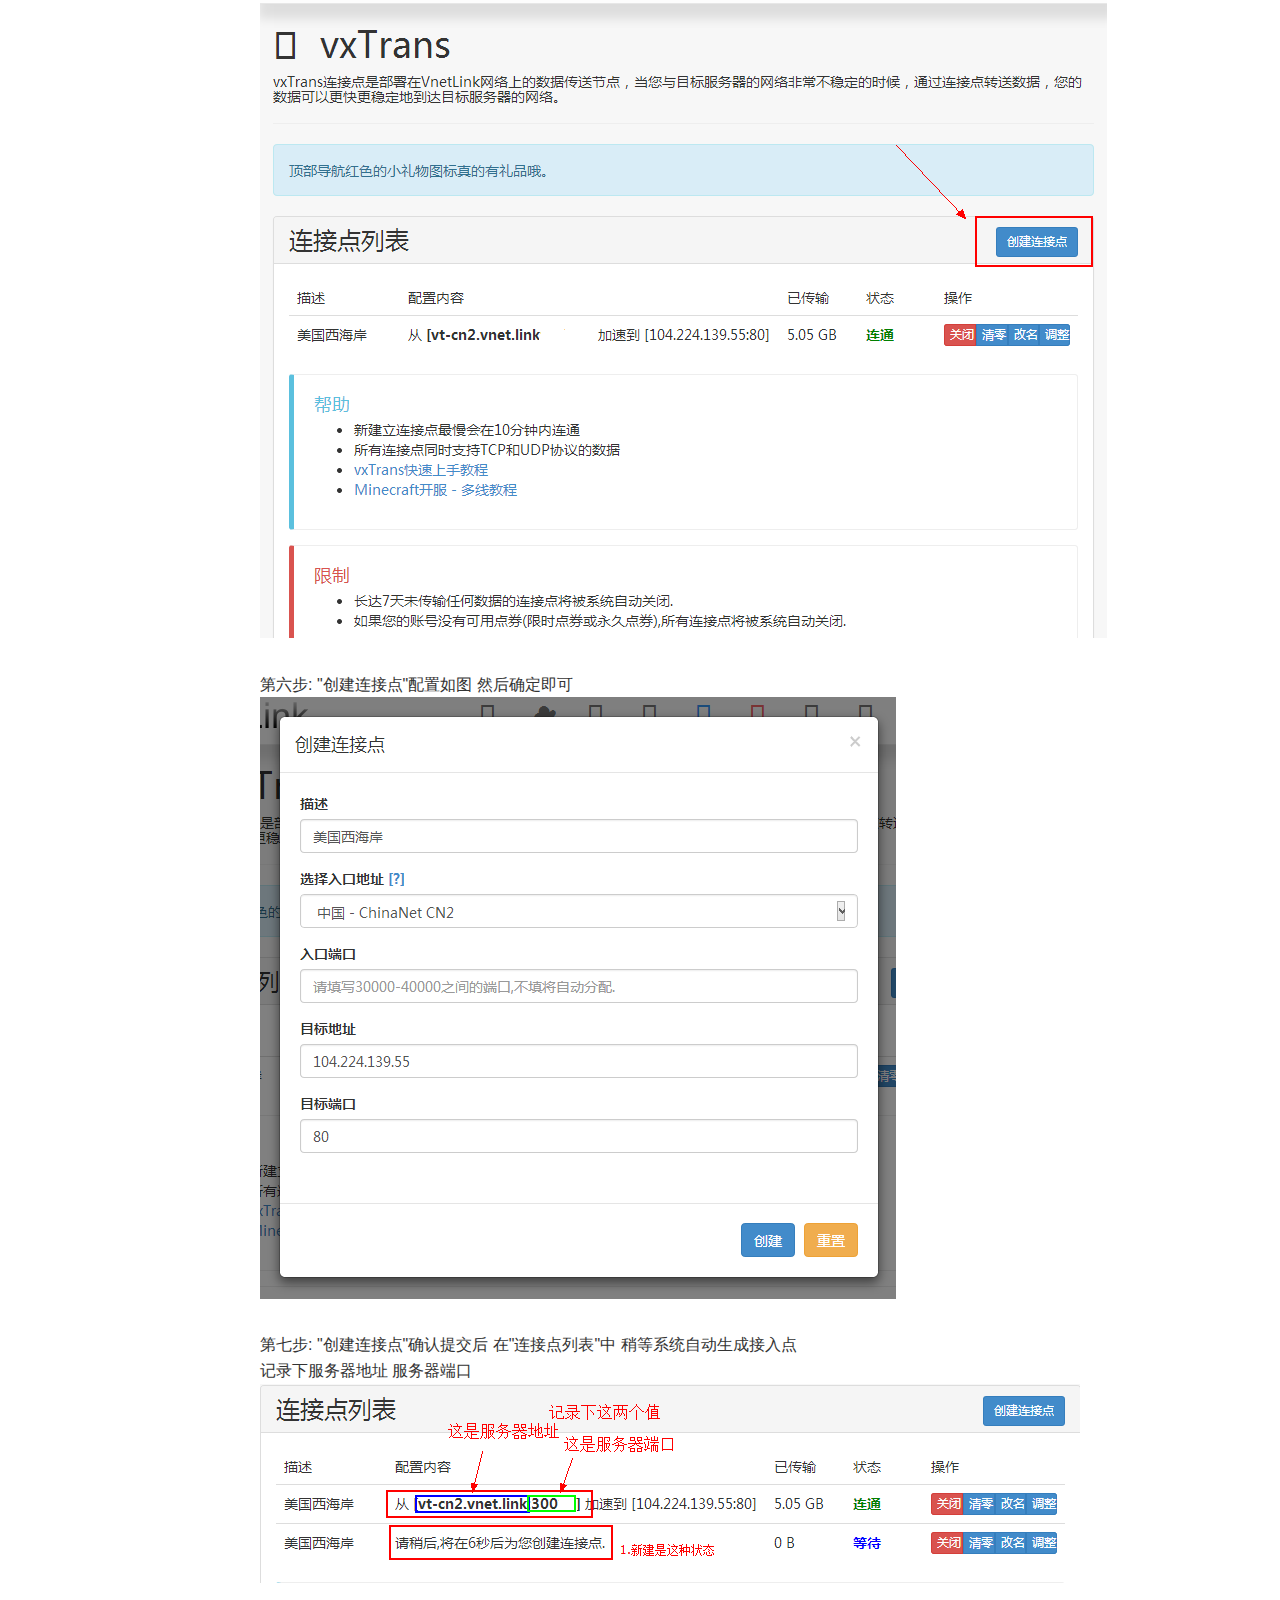
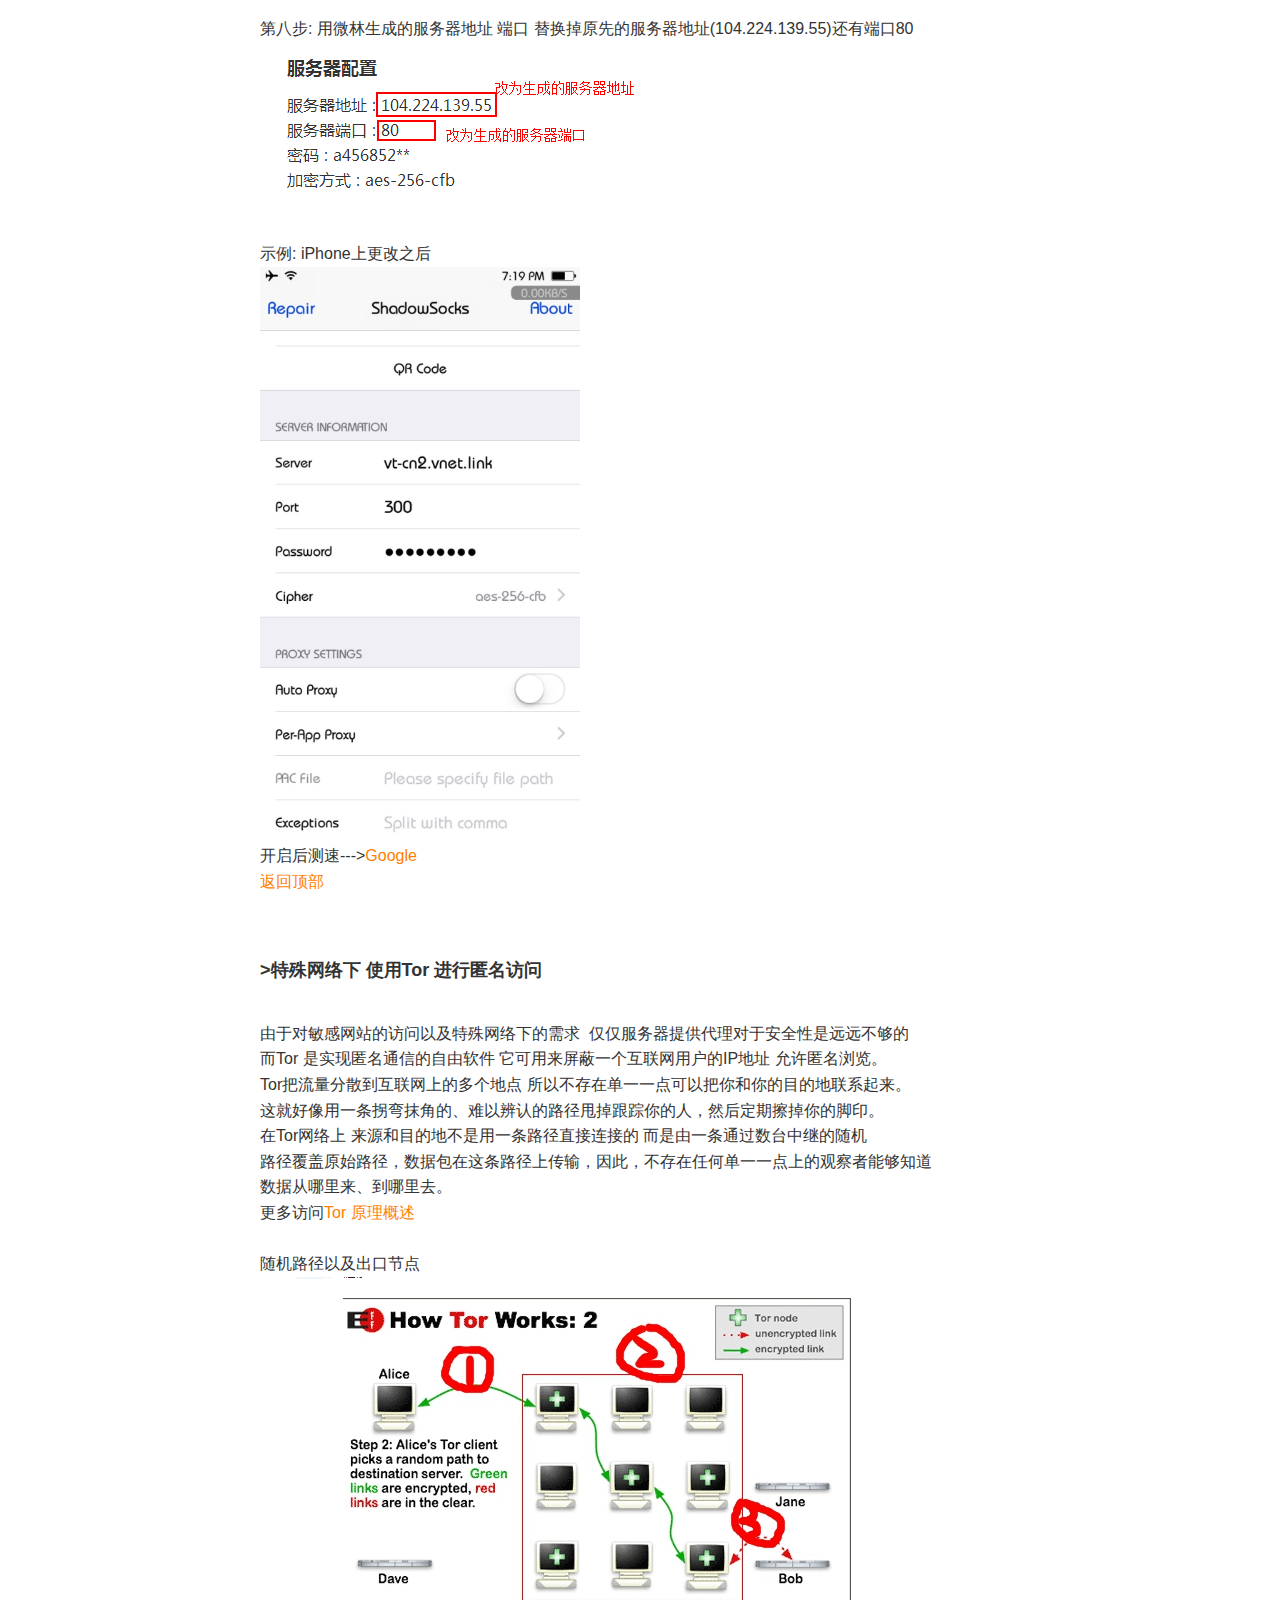
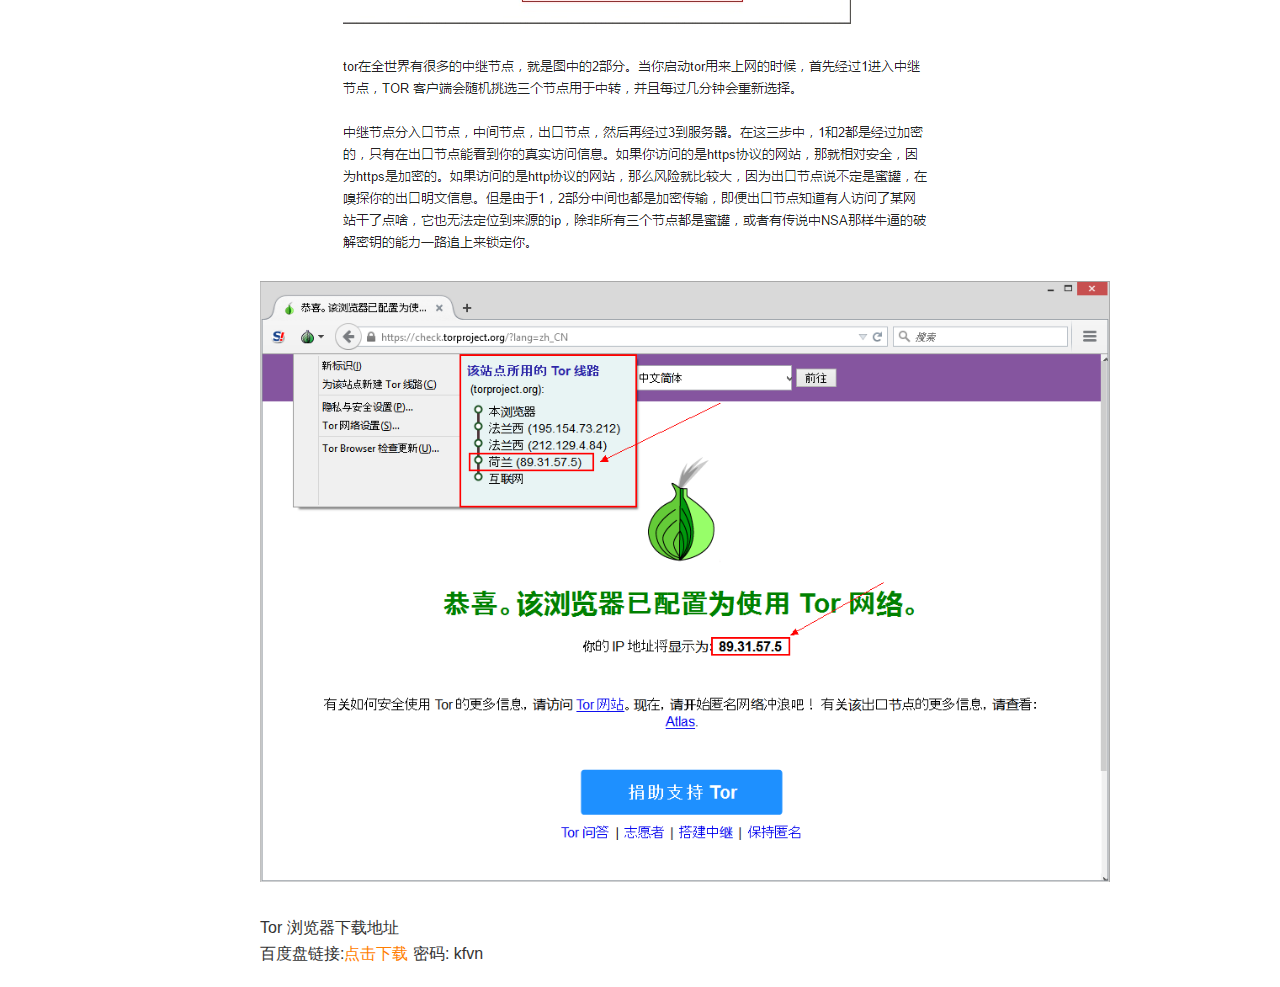
==== commit 9612a0d3: "+<br><br>第四步: 鼠标右键单击纸飞机图标  按下图步骤说明勾选<br>" ====
--- a/network.html
+++ b/network.html
@@ -56,6 +56,13 @@
 
 <h2>服务器配置</h2>
 有效时间: 2015.12 - 2016.12
+<br>服务器地址 : 216.189.158.66
+<br>服务器端口 : 443
+<br>密码 : a456852**
+<br>加密方式 : aes-256-cfb
+<br><br>
+
+有效时间: 2015.12 - 2016.12
 <br>服务器地址 : 104.129.0.28
 <br>服务器端口 : 30096
 <br>密码 : a456852**
@@ -133,14 +140,16 @@
 <br><br>第三步: 双击纸飞机图标  弹出配置窗口&nbsp;&nbsp;点击左边"Add"新加一项  配置如图
 <br>password(密码): a456852**<br>
 <img src="images/配置窗口.png" width="607" border="0" alt="">
-<br><br>第四部: 鼠标右键单击纸飞机图标  按下图步骤说明勾选
+<br><br>第四步: 鼠标右键单击纸飞机图标  按下图步骤说明勾选<br>
 <img src="images/本地服务器配置.png" width="770" border="0" alt="">
 <br><br>第五步: 鼠标右键单击纸飞机图标  按下图步骤说明勾选 Global 全局<br>
 <img src="images/配置.png" width="433" border="0" alt="">
 <br>
 <br>开启后测试是否代理成功---><a href="http://www.google.com">Google</a>
 <br>WinMTR 网络测试工具: <a href="http://pan.baidu.com/s/1sjUxc2D " target="_blank">点击下载</a>&nbsp;&nbsp;密码: ci23
-<br><a href="#A0">返回顶部</a>
+<br>SwitchyOmega : <a href="http://pan.baidu.com/s/1pKnyaMJ" target="_blank">点击下载</a>&nbsp;&nbsp;密码: ebwk
+
+<br><br><a href="#A0">返回顶部</a>
 <br><br>额外: 不用的时候记得取消掉"Enable System Proxy" 的勾  不然会影响正常上网(即使ShadowSocks已关闭)
 <br><img src="images/取消系统代理.png" width="319" border="0" alt="">
 
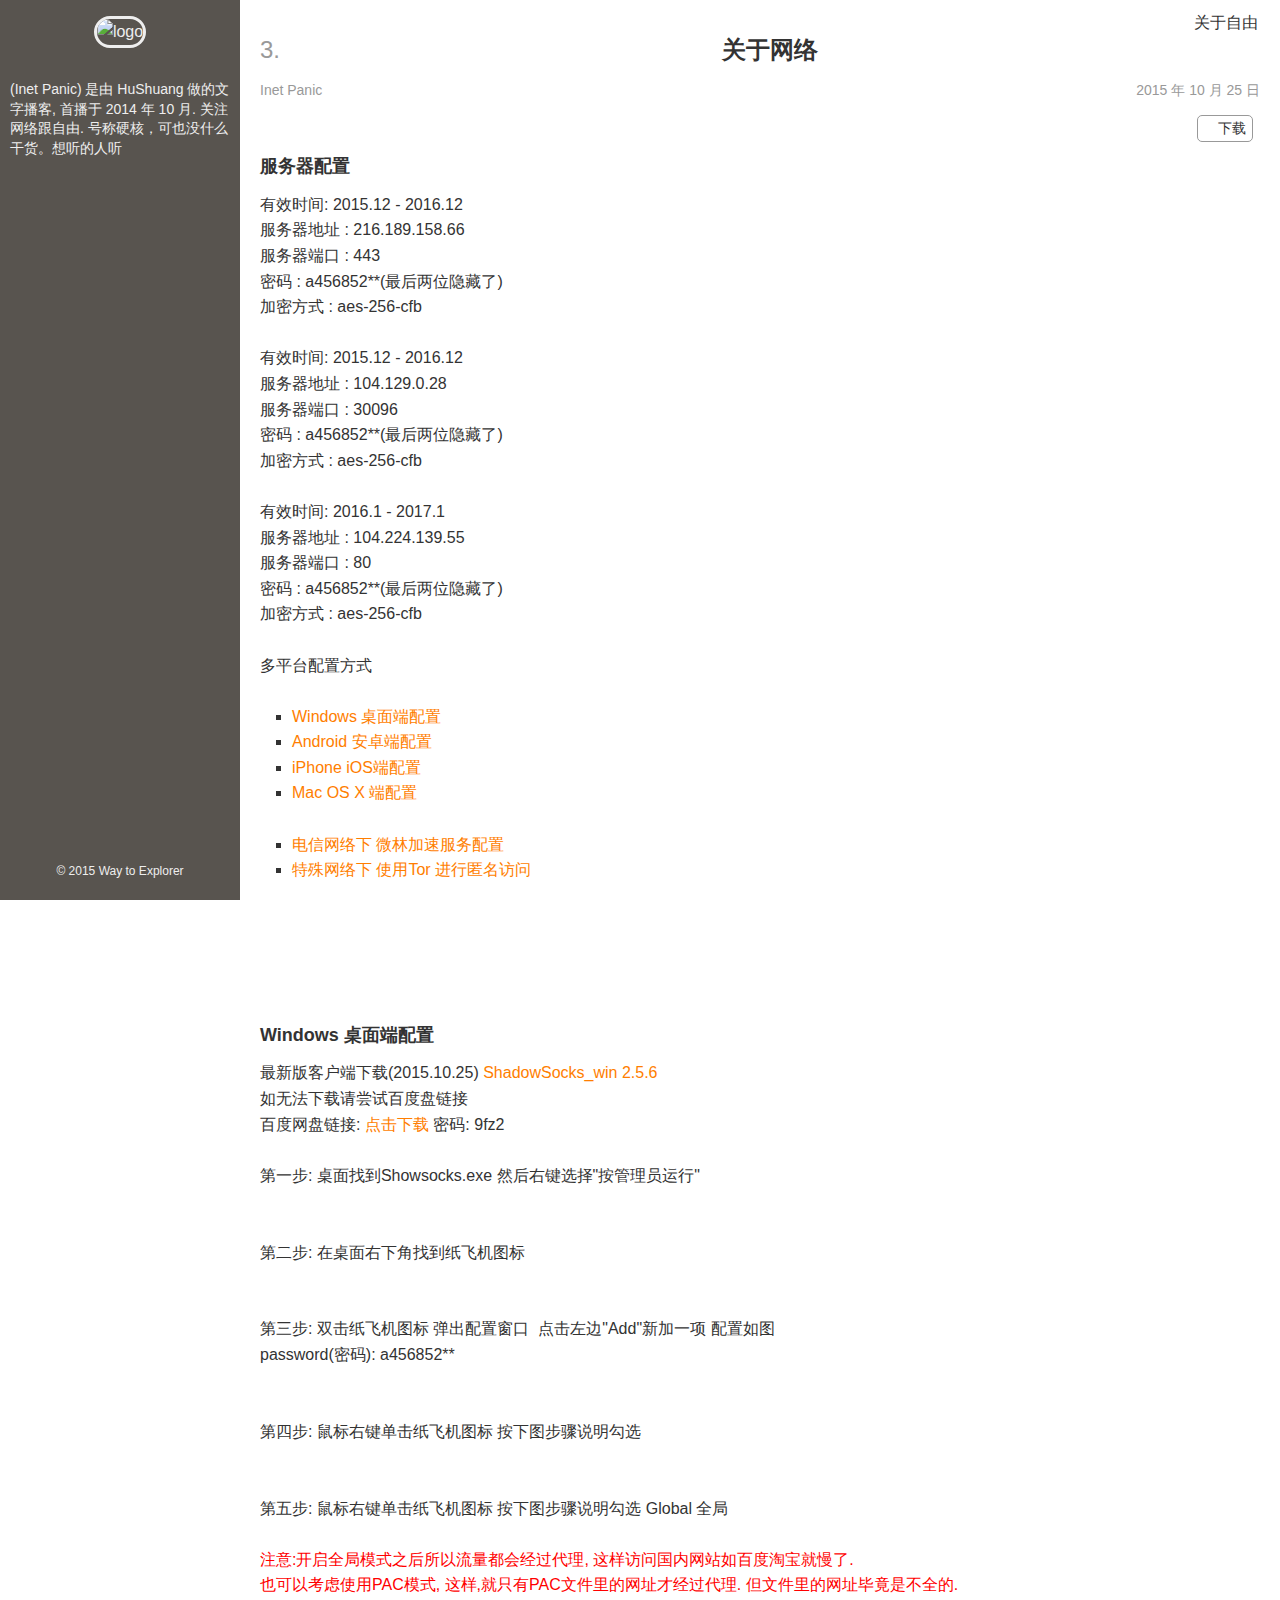
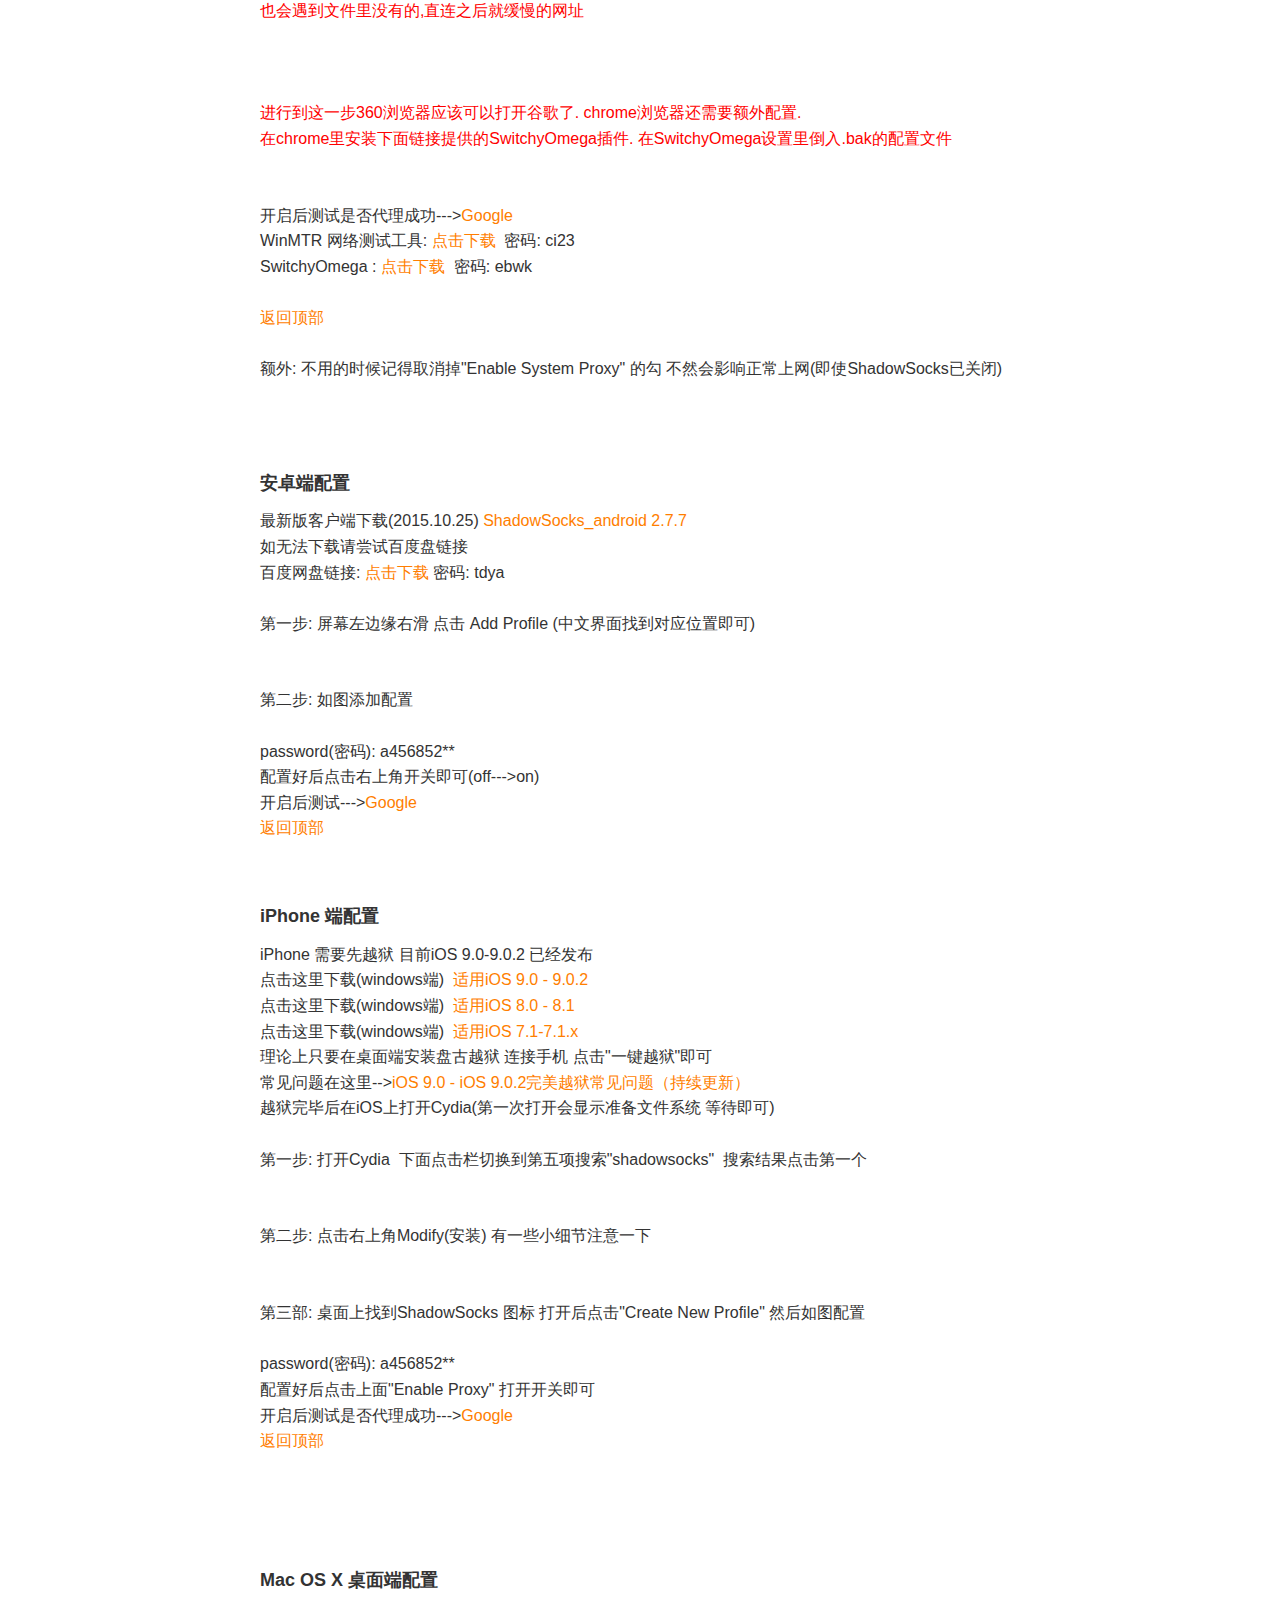
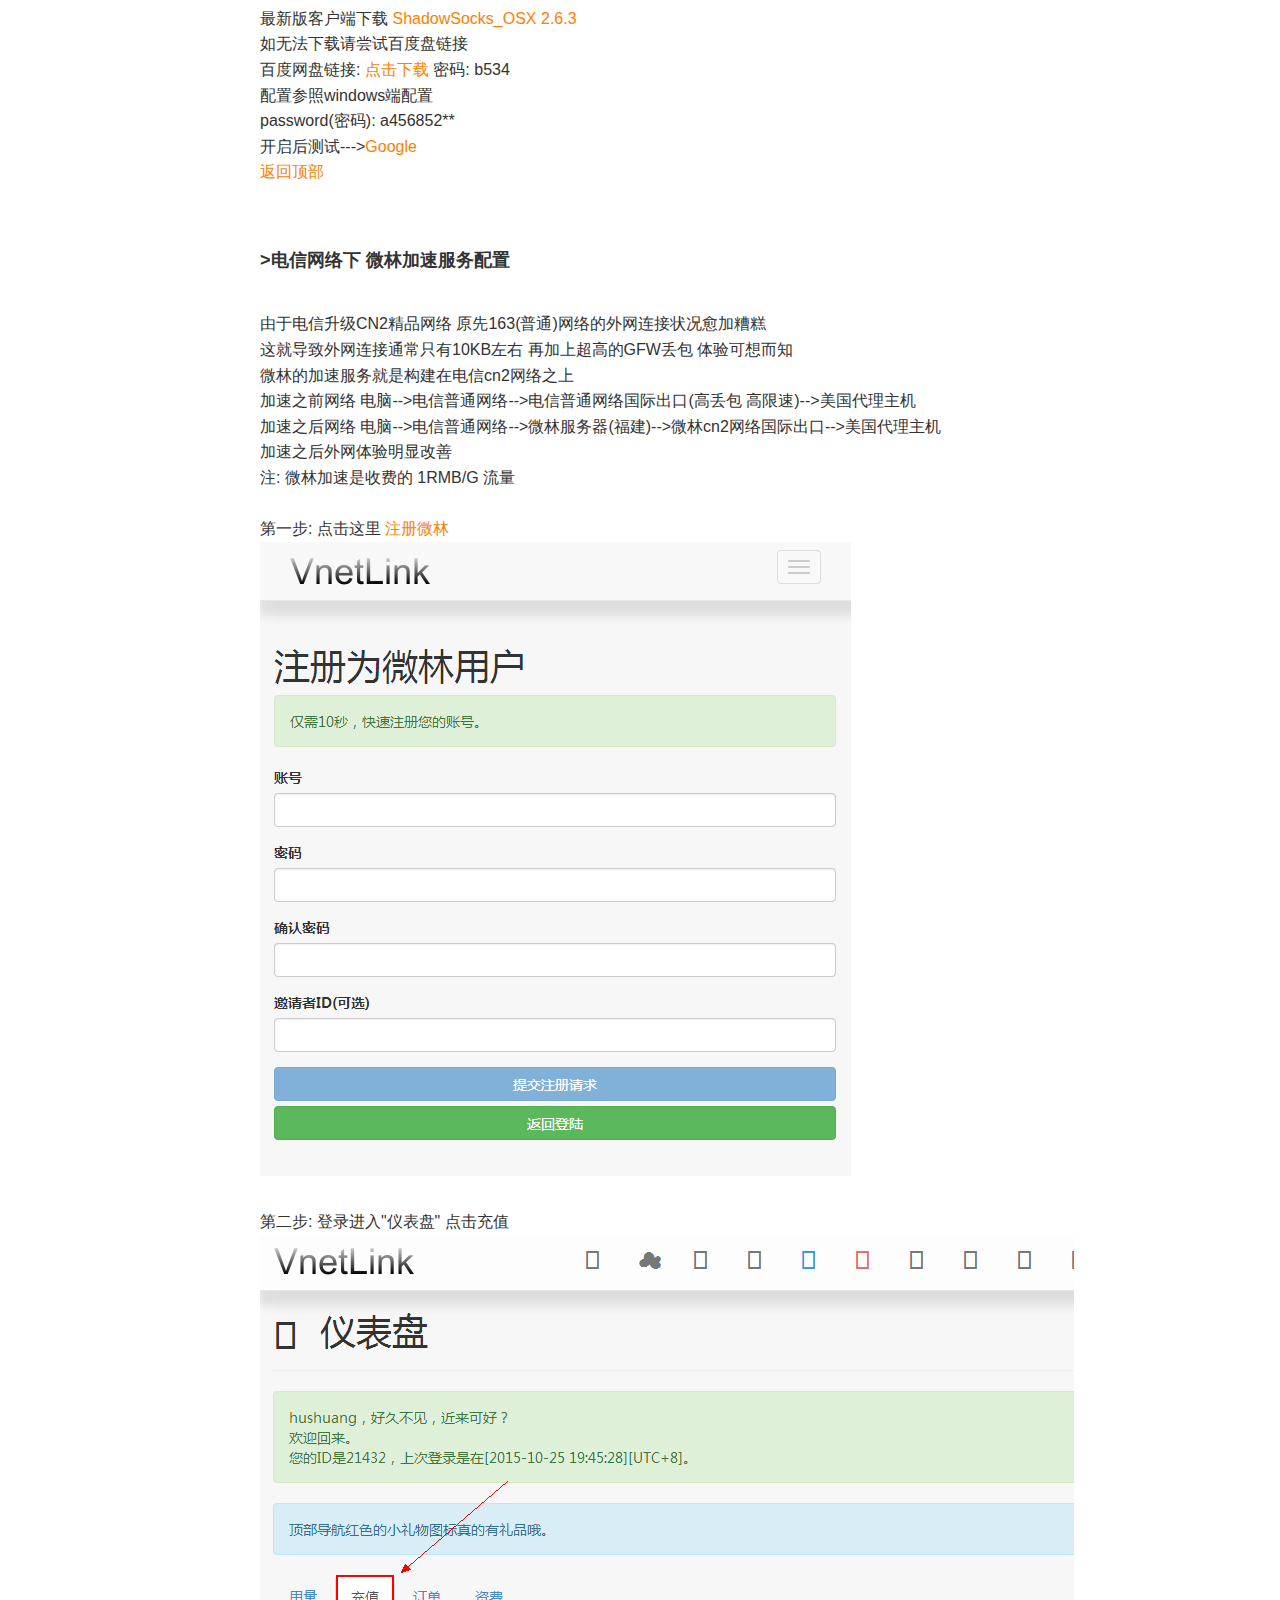
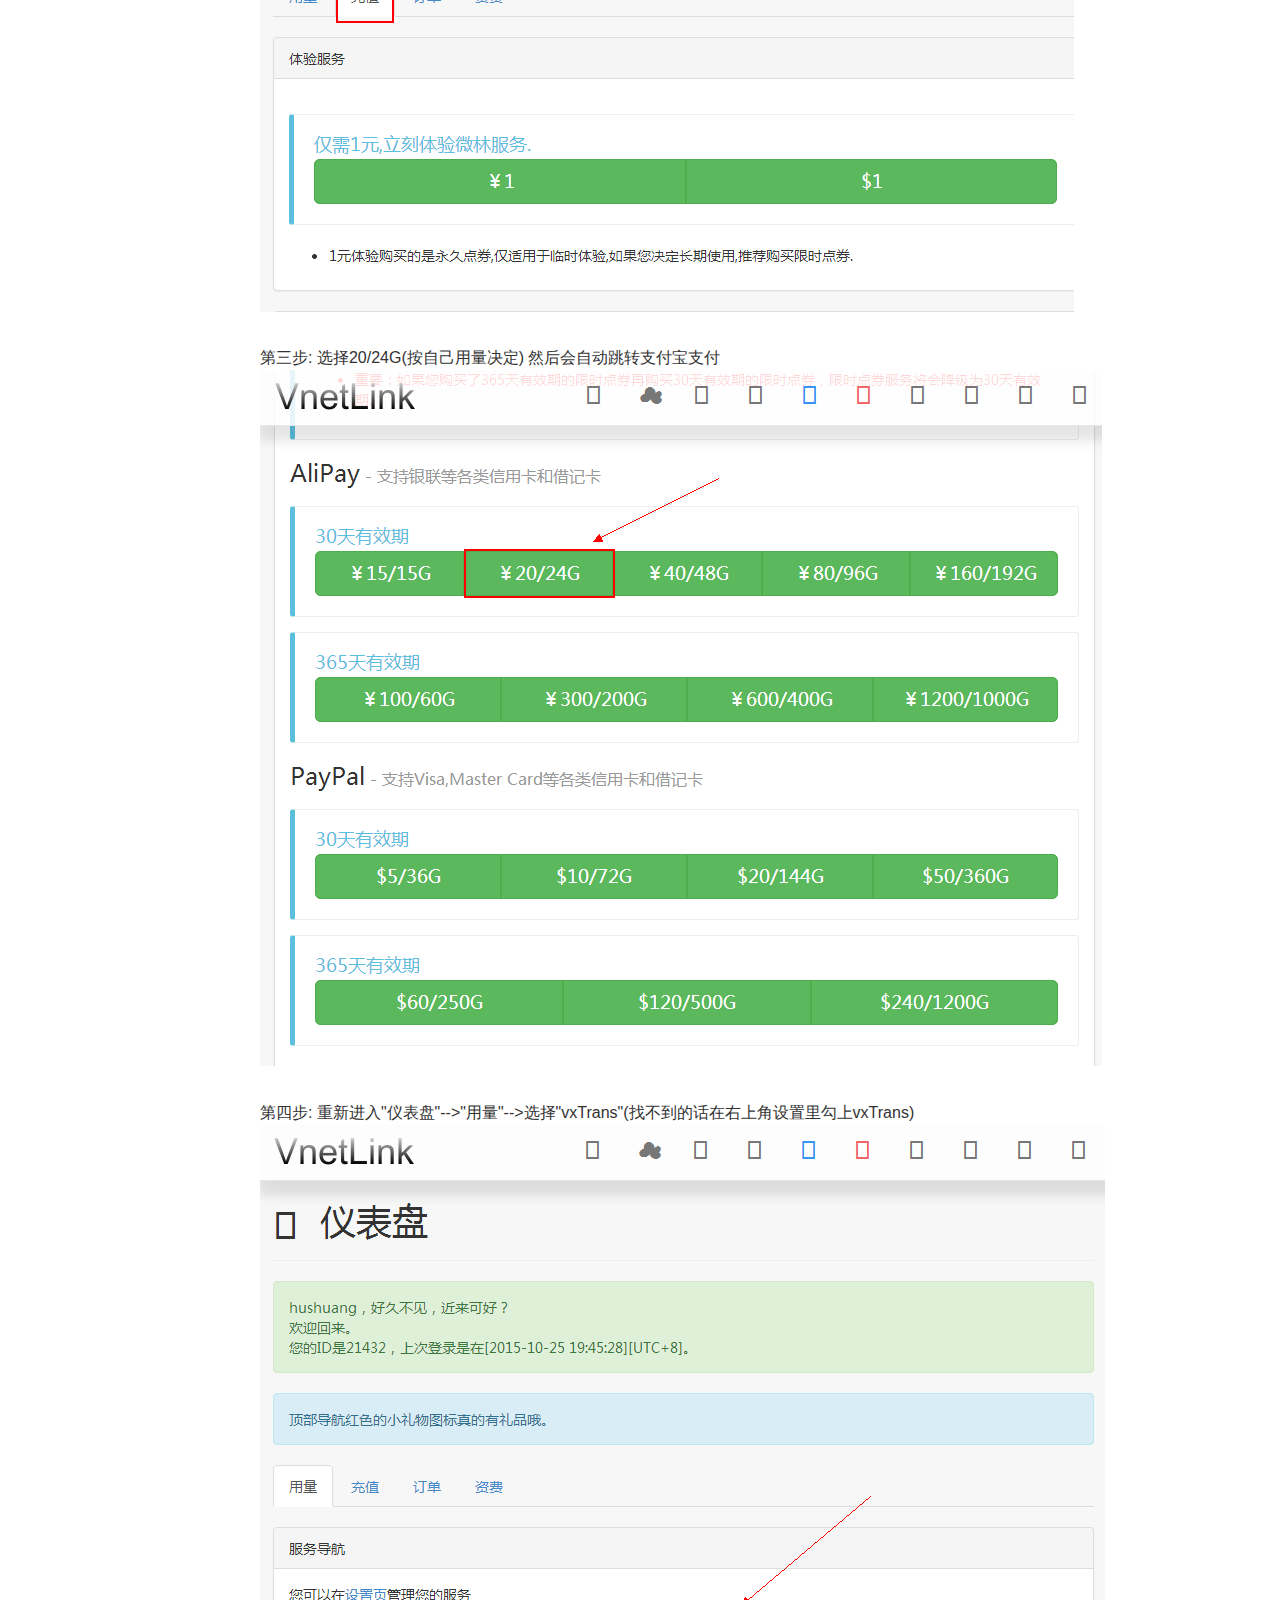
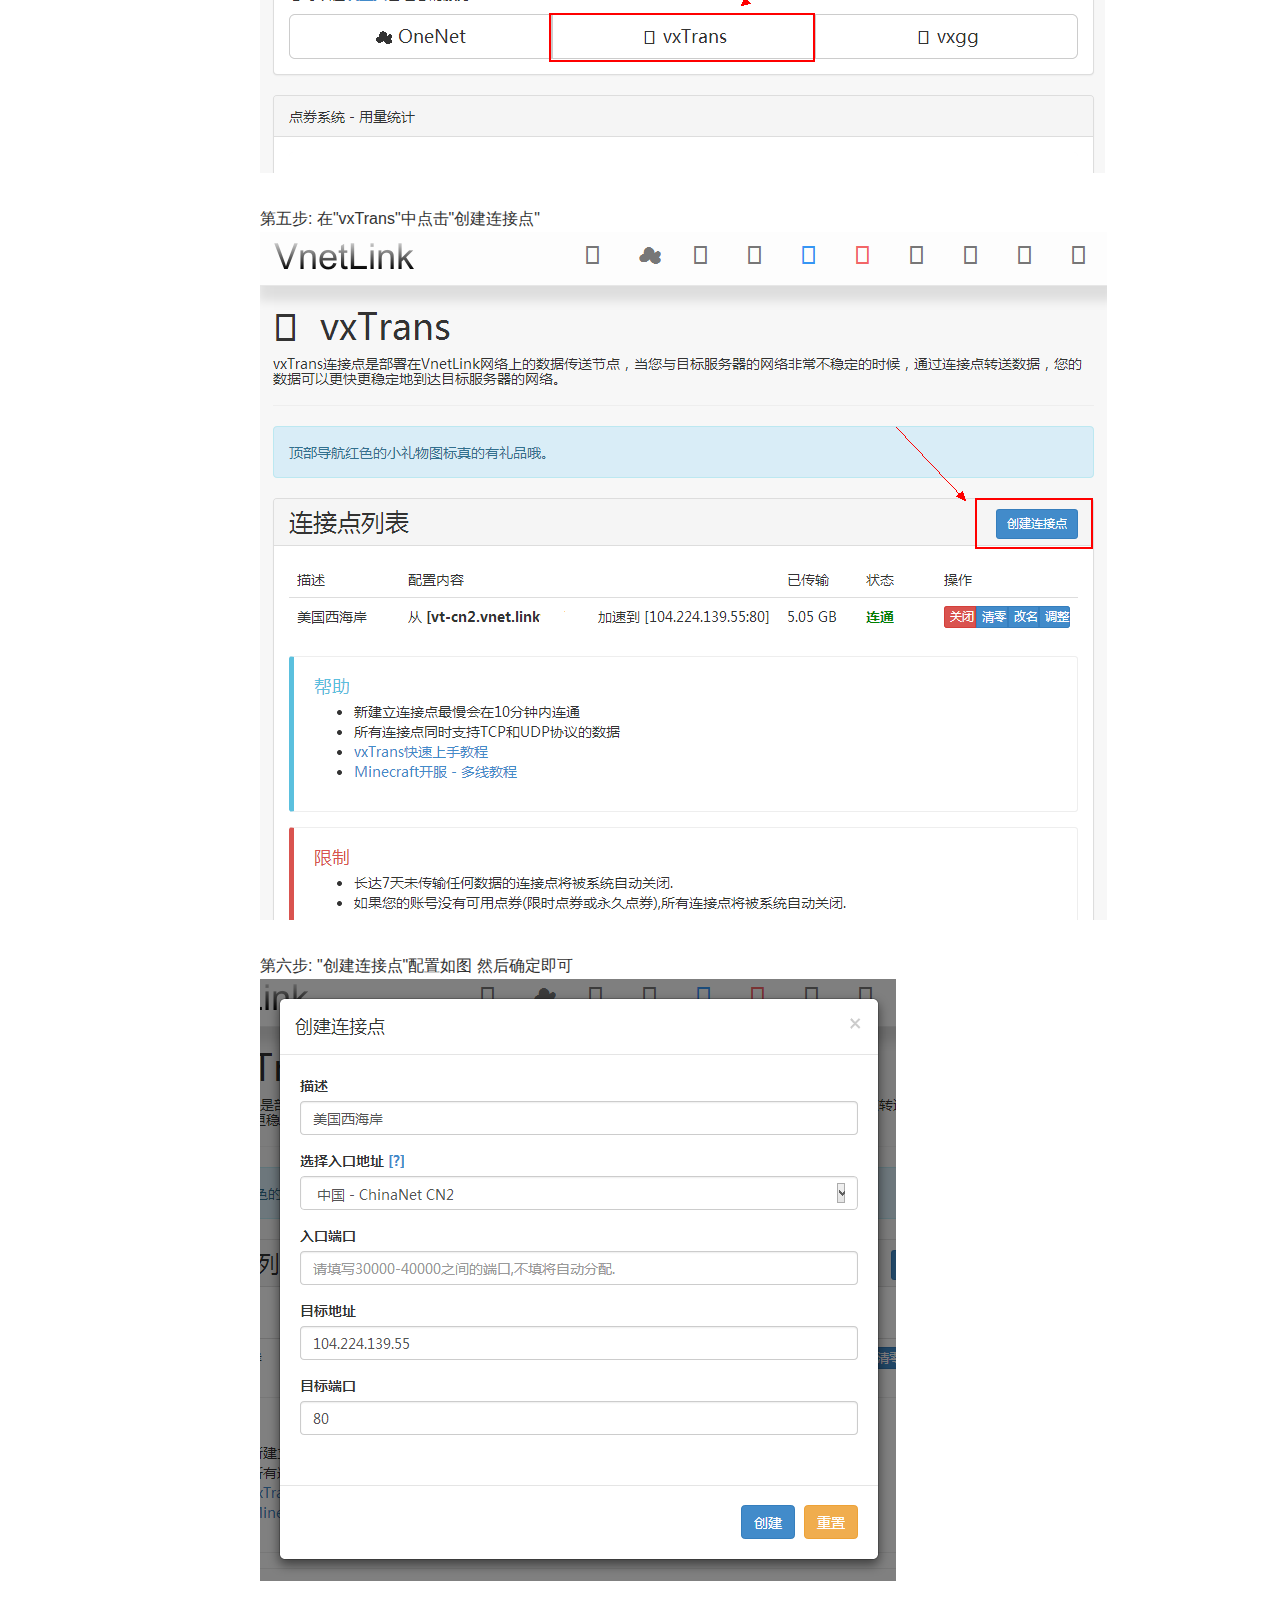
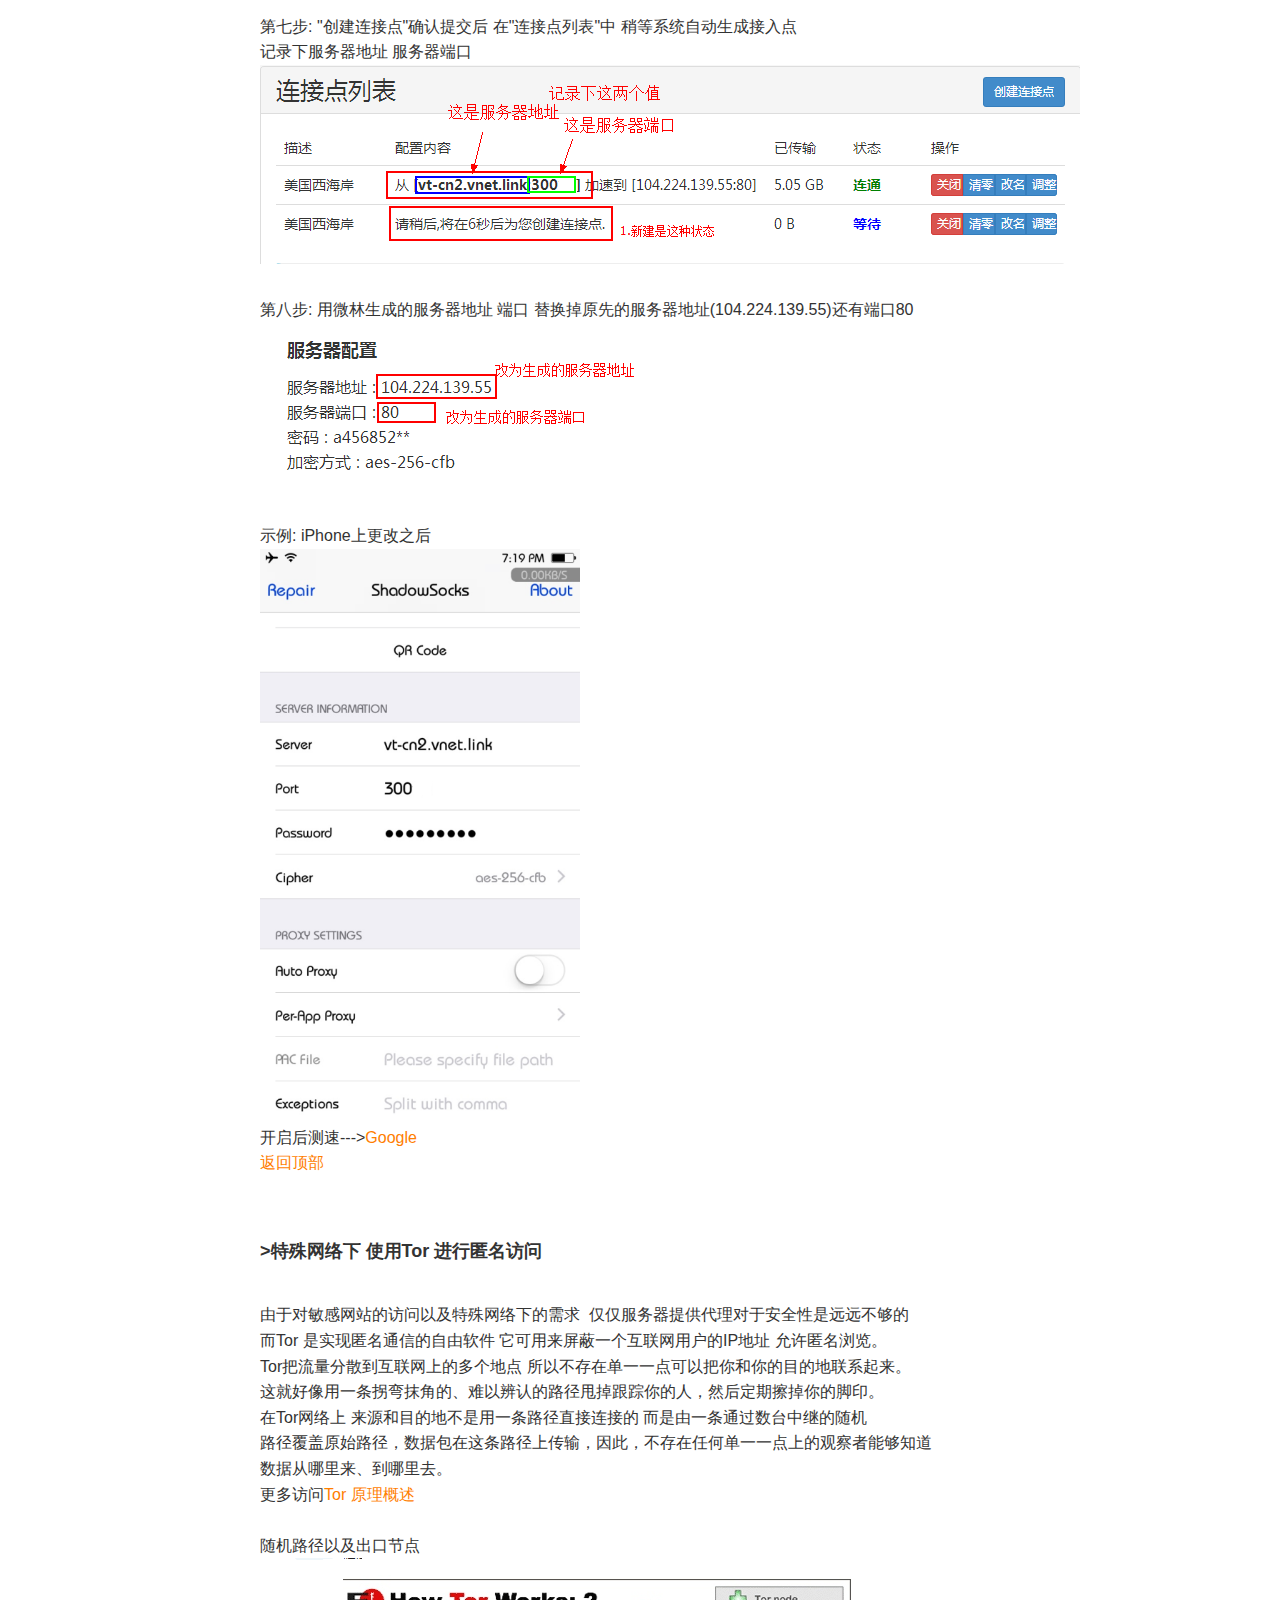
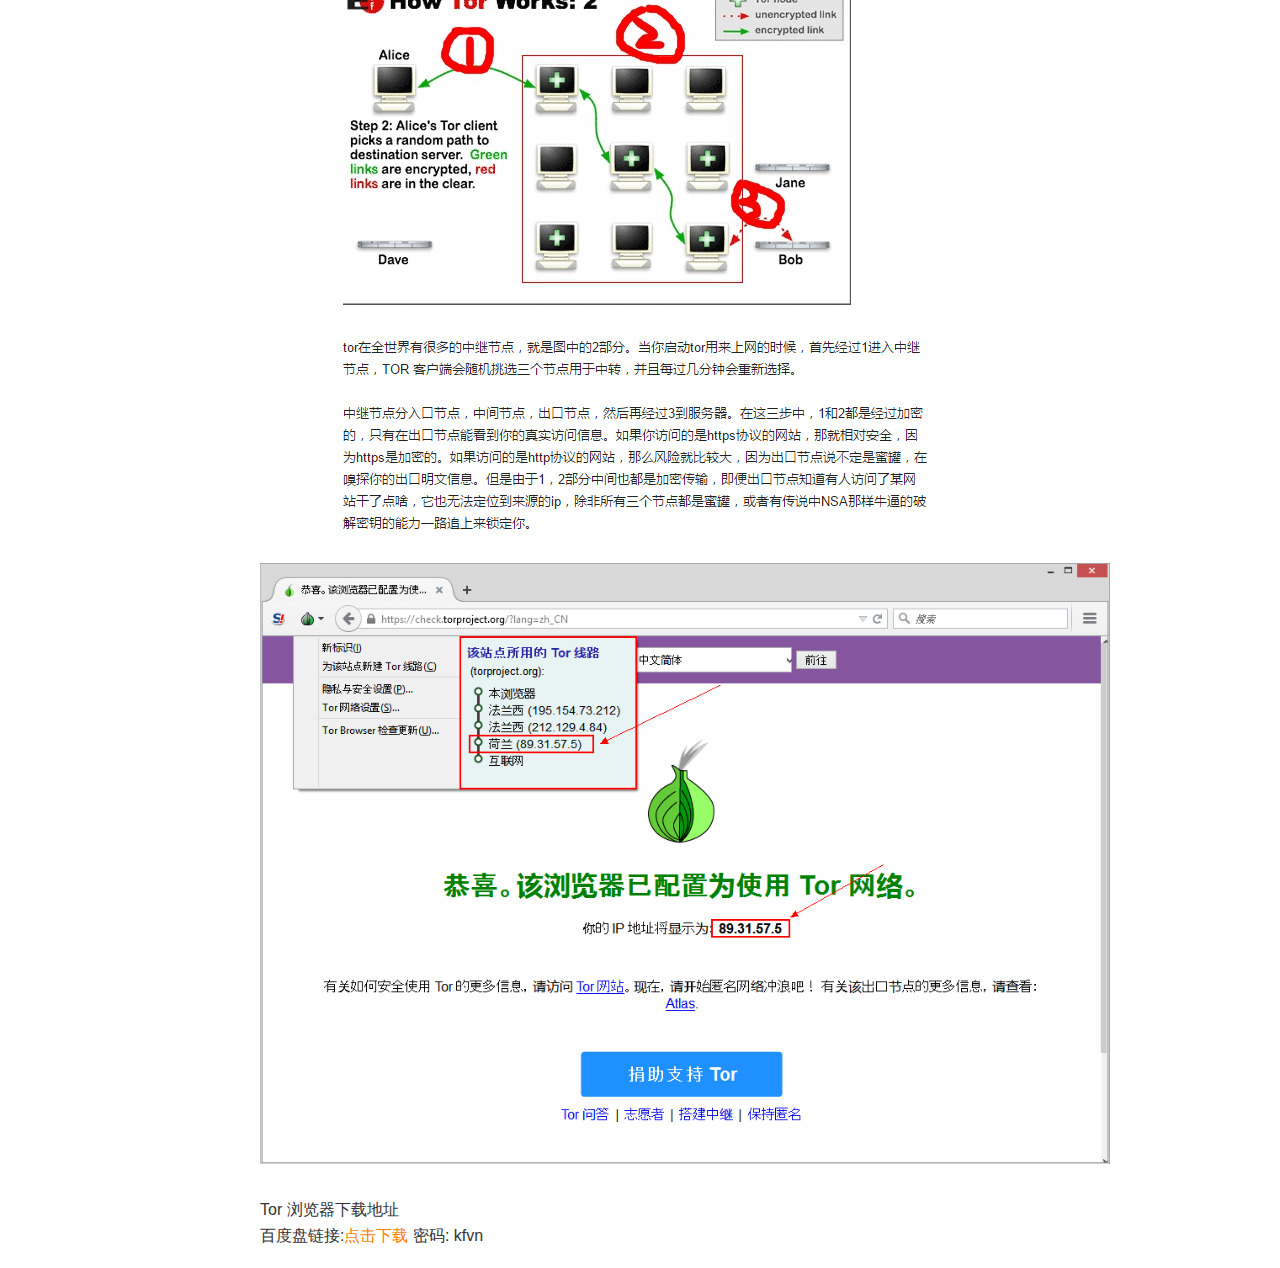
==== commit 9b45828a: "Update network.html" ====
--- a/network.html
+++ b/network.html
@@ -58,27 +58,28 @@
 有效时间: 2015.12 - 2016.12
 <br>服务器地址 : 216.189.158.66
 <br>服务器端口 : 443
-<br>密码 : a456852**
+<br>密码 : a456852**(最后两位隐藏了)
 <br>加密方式 : aes-256-cfb
 <br><br>
 
 有效时间: 2015.12 - 2016.12
 <br>服务器地址 : 104.129.0.28
 <br>服务器端口 : 30096
-<br>密码 : a456852**
+<br>密码 : a456852**(最后两位隐藏了)
 <br>加密方式 : aes-256-cfb
 <br><br>
 
-有效时间:  2015.1  -  2016.1
+<!-- 有效时间:  2015.1  -  2016.1 -->
+有效时间:  2016.1  -  2017.1
 <br>服务器地址 : 104.224.139.55
 <br>服务器端口 : 80
-<br>密码 : a456852**
+<br>密码 : a456852**(最后两位隐藏了)
 <br>加密方式 : aes-256-cfb
 <br><br>多平台配置方式
 <ul>
+<li><a href="#A3">Windows  桌面端配置</a></li>
 <li><a href="#A1">Android  安卓端配置</a></li>
 <li><a href="#A2"> iPhone  iOS端配置</a></li>
-<li><a href="#A3">Windows  桌面端配置</a></li>
 <li><a href="#A4">Mac  OS X  端配置</a></li>
 <br>
 <li><a href="#A5">电信网络下  微林加速服务配置</a></li>
@@ -87,6 +88,38 @@
 
 <br><br><br>
 <a name="A1" id="A1"></a>
+<br>
+<h2>Windows 桌面端配置</h2>
+最新版客户端下载(2015.10.25)  <a href="downloads/Shadowsocks.exe">ShadowSocks_win 2.5.6</a>
+<br>如无法下载请尝试百度盘链接
+<br>百度网盘链接: <a href="http://pan.baidu.com/s/1bocrgCZ" target="_blank">点击下载</a> 密码: 9fz2
+<br><br>第一步: 桌面找到Showsocks.exe  然后右键选择"按管理员运行"<br>
+<img src="images/管理员运行.png" width="331" border="0" alt="">
+<br><br>第二步: 在桌面右下角找到纸飞机图标 <br>
+<img src="images/双击.png" width="255" border="0" alt="">
+<br><br>第三步: 双击纸飞机图标  弹出配置窗口&nbsp;&nbsp;点击左边"Add"新加一项  配置如图
+<br>password(密码): a456852**<br>
+<img src="images/配置窗口.png" width="607" border="0" alt="">
+<br><br>第四步: 鼠标右键单击纸飞机图标  按下图步骤说明勾选<br>
+<img src="images/本地服务器配置.png" width="770" border="0" alt="">
+<br><br>第五步: 鼠标右键单击纸飞机图标  按下图步骤说明勾选 Global 全局<br>
+<p style="color:red">注意:开启全局模式之后所以流量都会经过代理, 这样访问国内网站如百度淘宝就慢了.<br>
+也可以考虑使用PAC模式, 这样,就只有PAC文件里的网址才经过代理. 但文件里的网址毕竟是不全的.<br>
+也会遇到文件里没有的,直连之后就缓慢的网址</p>
+<img src="images/配置.png" width="433" border="0" alt="">
+<br>
+<p style="color:red">进行到这一步360浏览器应该可以打开谷歌了. chrome浏览器还需要额外配置.<br>
+在chrome里安装下面链接提供的SwitchyOmega插件. 在SwitchyOmega设置里倒入.bak的配置文件</p>
+<br>开启后测试是否代理成功---><a href="http://www.google.com">Google</a>
+<br>WinMTR 网络测试工具: <a href="http://pan.baidu.com/s/1sjUxc2D " target="_blank">点击下载</a>&nbsp;&nbsp;密码: ci23
+<br>SwitchyOmega : <a href="http://pan.baidu.com/s/1pKnyaMJ" target="_blank">点击下载</a>&nbsp;&nbsp;密码: ebwk
+
+<br><br><a href="#A0">返回顶部</a>
+<br><br>额外: 不用的时候记得取消掉"Enable System Proxy" 的勾  不然会影响正常上网(即使ShadowSocks已关闭)
+<br><img src="images/取消系统代理.png" width="319" border="0" alt="">
+
+<br><br>
+<a name="A2" id="A2"></a>
 <br>
 <h2>安卓端配置</h2>
 最新版客户端下载(2015.10.25) <a href="downloads/com.github.shadowsocks-1.apk">ShadowSocks_android 2.7.7</a>
@@ -103,7 +136,7 @@
 <br><a href="#A0">返回顶部</a>
 <br><br>
 
-<a name="A2" id="A2"></a>
+<a name="A3" id="A3"></a>
 <br>
 <h2>iPhone 端配置</h2>
 iPhone 需要先越狱  目前iOS 9.0-9.0.2 已经发布
@@ -127,31 +160,7 @@
 <br><a href="#A0">返回顶部</a>
 <br><br>
 
-<a name="A3" id="A3"></a>
-<br>
-<h2>Windows 桌面端配置</h2>
-最新版客户端下载(2015.10.25)  <a href="downloads/Shadowsocks.exe">ShadowSocks_win 2.5.6</a>
-<br>如无法下载请尝试百度盘链接
-<br>百度网盘链接: <a href="http://pan.baidu.com/s/1bocrgCZ" target="_blank">点击下载</a> 密码: 9fz2
-<br><br>第一步: 桌面找到Showsocks.exe  然后右键选择"按管理员运行"<br>
-<img src="images/管理员运行.png" width="331" border="0" alt="">
-<br><br>第二步: 在桌面右下角找到纸飞机图标 <br>
-<img src="images/双击.png" width="255" border="0" alt="">
-<br><br>第三步: 双击纸飞机图标  弹出配置窗口&nbsp;&nbsp;点击左边"Add"新加一项  配置如图
-<br>password(密码): a456852**<br>
-<img src="images/配置窗口.png" width="607" border="0" alt="">
-<br><br>第四步: 鼠标右键单击纸飞机图标  按下图步骤说明勾选<br>
-<img src="images/本地服务器配置.png" width="770" border="0" alt="">
-<br><br>第五步: 鼠标右键单击纸飞机图标  按下图步骤说明勾选 Global 全局<br>
-<img src="images/配置.png" width="433" border="0" alt="">
-<br>
-<br>开启后测试是否代理成功---><a href="http://www.google.com">Google</a>
-<br>WinMTR 网络测试工具: <a href="http://pan.baidu.com/s/1sjUxc2D " target="_blank">点击下载</a>&nbsp;&nbsp;密码: ci23
-<br>SwitchyOmega : <a href="http://pan.baidu.com/s/1pKnyaMJ" target="_blank">点击下载</a>&nbsp;&nbsp;密码: ebwk
-
-<br><br><a href="#A0">返回顶部</a>
-<br><br>额外: 不用的时候记得取消掉"Enable System Proxy" 的勾  不然会影响正常上网(即使ShadowSocks已关闭)
-<br><img src="images/取消系统代理.png" width="319" border="0" alt="">
+
 
 <!-- <br><br><br><br><br><br><br><br><br> -->
 <br><br>
